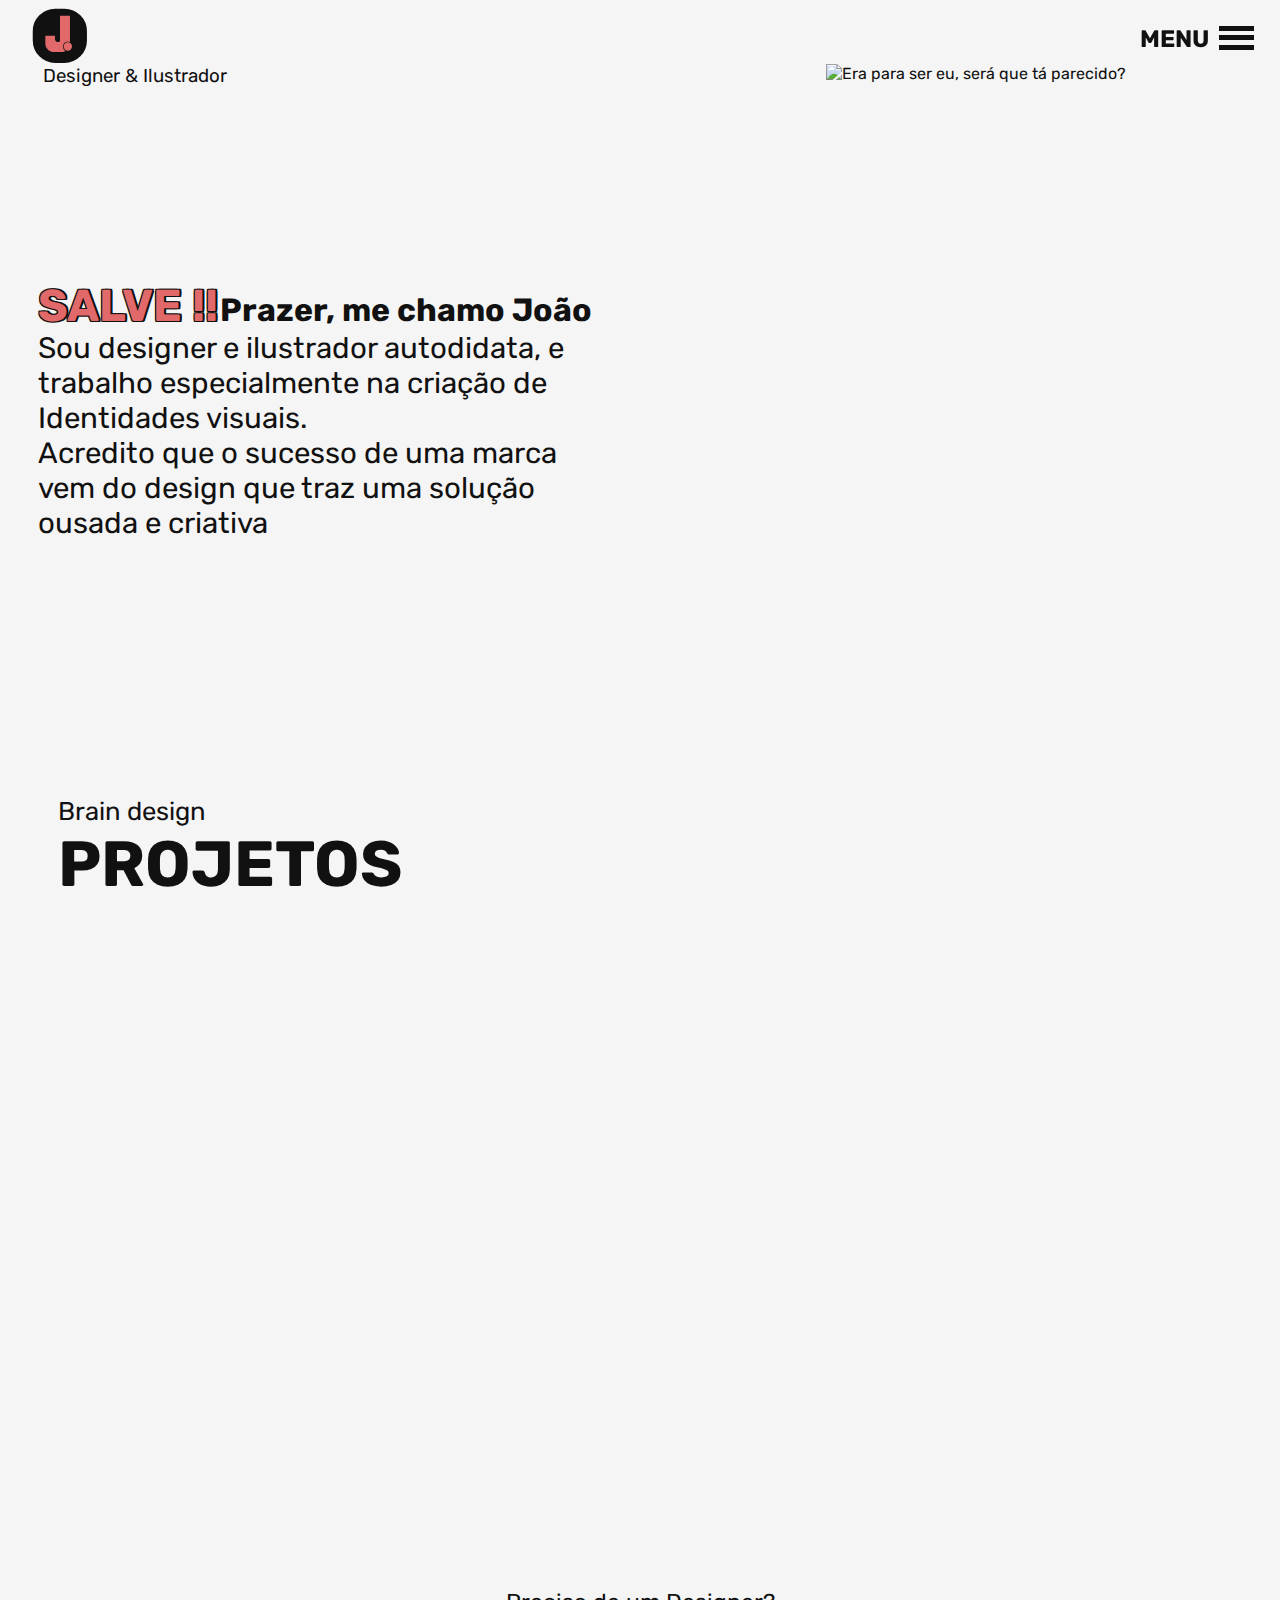
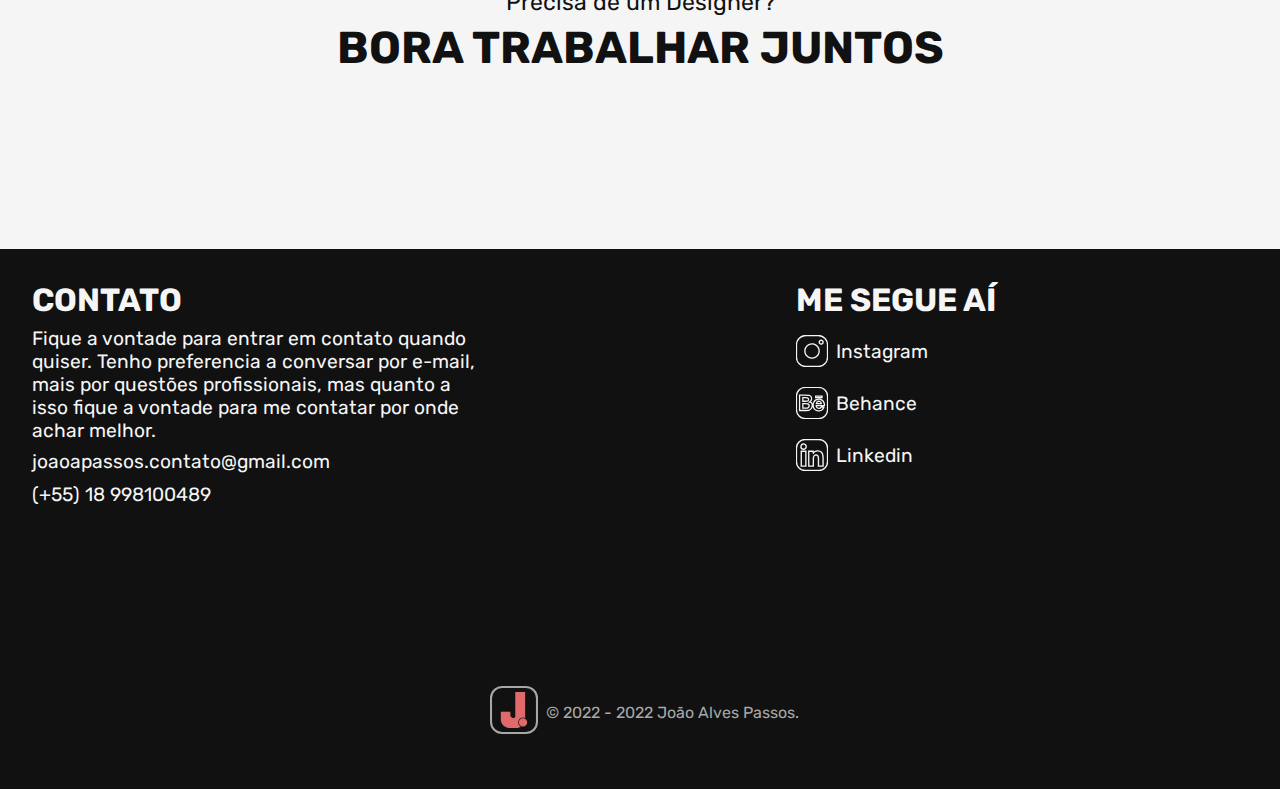
==== index.html @ 7cf85ab4 "Add files via upload" ====
<!DOCTYPE html>
<html lang="pt-br">
<head>
    <meta charset="UTF-8">
    <meta http-equiv="X-UA-Compatible" content="IE=edge">
    <meta name="viewport" content="width=device-width, initial-scale=1.0">
    <title>PORTIFÓLIO</title>
    <link rel = "shortcut icon" type = "imagem/x-icon" href="./img/favicon.svg">
    <link rel="stylesheet" href="./css/menu.css">
    <link rel="stylesheet" href="./css/portifolio.css">
    <script type="text/javascript" src="./js/menu.js"></script>
</head>
<body>
   <!-- Menu ********************************************************************************************-->
    <div class="menu-link">
        <ul>
            <li><a class="pagina" href="">PORTIFÓLIO</a></li>
            <li><a href="">SOBRE MIM</a></li>
            <li><a href="">CONTATO</a></li>
            <li><a href="">INSTAGRAM</a></li>
            <li><a href="">BEHANCE</a></li>
        </ul>
        <p class="text-footer">© 2022 João Alves Passos.</p>
    </div>
    <header>
        <div class="logo">
            <a href="./index.html"><svg class="logo-svg" viewBox="0 0 2000.5181 450.66165">
   <g
     id="Logo"
     style="display:inline"
     transform="translate(-1351.741,-320.95706)">

     <rect  id="Background-logo"
        x="1365" y="334" ry="150" />
       
        <path
        id="icone-logo"
        d="m 1633.6286,592.24664 a 29.667722,29.667722 0 0 1 -29.6676,29.66772 29.667722,29.667722 0 0 1 -29.6675,-29.66772 29.667722,29.667722 0 0 1 29.6675,-29.66773 29.667722,29.667722 0 0 1 29.6676,29.66773 z m -84.848,-216.19433 v 135.12847 14.85415 1.49672 26.66571 a 20.42687,20.42687 0 0 1 -1.3569,1.3558 20.42687,20.42687 0 0 1 -2.3327,1.74655 20.42687,20.42687 0 0 1 -2.5578,1.39745 20.42687,20.42687 0 0 1 -2.7307,1.01845 20.42687,20.42687 0 0 1 -2.8484,0.6192 20.42687,20.42687 0 0 1 -2.9069,0.20817 20.42687,20.42687 0 0 1 -7.8168,-1.55544 20.42687,20.42687 0 0 1 -6.6266,-4.42721 20.42687,20.42687 0 0 1 -4.4282,-6.62748 20.42687,20.42687 0 0 1 -1.5553,-7.8167 v -9.89745 -13.62001 h -34.4537 -33.5984 v 54.21536 a 60.710373,60.710373 0 0 0 1.5211,13.50902 60.710373,60.710373 0 0 0 4.4902,12.83214 60.710373,60.710373 0 0 0 7.2329,11.51053 60.710373,60.710373 0 0 0 9.6135,9.61344 60.710373,60.710373 0 0 0 11.5105,7.23277 60.710373,60.710373 0 0 0 12.8321,4.49019 60.710373,60.710373 0 0 0 13.5091,1.52129 h 5.9024 1.4403 35.1603 9.5633 a 60.710373,60.710373 0 0 0 13.509,-1.52129 60.710373,60.710373 0 0 0 12.8322,-4.49019 60.710373,60.710373 0 0 0 3.8636,-2.13513 34.563652,34.563652 0 0 1 -3.0908,-1.68782 34.563652,34.563652 0 0 1 -3.9478,-2.95504 34.563652,34.563652 0 0 1 -3.4878,-3.48668 34.563652,34.563652 0 0 1 -2.9551,-3.94785 34.563652,34.563652 0 0 1 -2.3634,-4.32901 34.563652,34.563652 0 0 1 -1.7232,-4.62041 34.563652,34.563652 0 0 1 -1.0483,-4.81794 34.563652,34.563652 0 0 1 -0.3521,-4.91935 34.563652,34.563652 0 0 1 0.3521,-4.91937 34.563652,34.563652 0 0 1 1.0483,-4.81793 34.563652,34.563652 0 0 1 1.7232,-4.62148 34.563652,34.563652 0 0 1 2.3634,-4.32794 34.563652,34.563652 0 0 1 2.9551,-3.94787 34.563652,34.563652 0 0 1 3.4878,-3.48666 34.563652,34.563652 0 0 1 3.9478,-2.9561 34.563652,34.563652 0 0 1 4.328,-2.36253 34.563652,34.563652 0 0 1 4.6203,-1.72411 34.563652,34.563652 0 0 1 4.8191,-1.04836 34.563652,34.563652 0 0 1 4.9183,-0.35123 34.563652,34.563652 0 0 1 1.6964,0.0416 34.563652,34.563652 0 0 1 1.692,0.12493 34.563652,34.563652 0 0 1 1.6835,0.20711 34.563652,34.563652 0 0 1 1.6719,0.29036 34.563652,34.563652 0 0 1 1.6547,0.37153 34.563652,34.563652 0 0 1 1.6356,0.45264 34.563652,34.563652 0 0 1 1.611,0.53166 34.563652,34.563652 0 0 1 1.582,0.61064 34.563652,34.563652 0 0 1 1.5512,0.68752 34.563652,34.563652 0 0 1 0.1328,0.0661 V 376.05231 Z"
        inkscape:label="J - logo" />
     <g
        id="nome-logo"
        aria-label="oão Alves Passos"
        transform="matrix(3.897267,0,0,3.897267,-4021.3554,-417.47954)"
        inkscape:label="Texto">
       <path
          id="path2"
          d="m 1463.7763,262.91721 q -3.6914,0 -6.2402,-1.18652 -2.5049,-1.18652 -3.8672,-3.38378 -1.3183,-2.2412 -1.4941,-5.31737 -0.044,-0.8789 -0.044,-1.97753 0,-1.14258 0.044,-1.97754 0.1758,-3.12011 1.582,-5.31737 1.4063,-2.19726 3.9112,-3.38378 2.5488,-1.18652 6.1083,-1.18652 3.6035,0 6.1084,1.18652 2.5488,1.18652 3.9551,3.38378 1.4062,2.19726 1.582,5.31737 0.044,0.83496 0.044,1.97754 0,1.09863 -0.044,1.97753 -0.1758,3.07617 -1.5381,5.31737 -1.3183,2.19726 -3.8671,3.38378 -2.5049,1.18652 -6.2403,1.18652 z m 0,-5.36131 q 1.9776,0 2.8565,-1.18652 0.9228,-1.18652 1.0547,-3.55957 0.044,-0.65917 0.044,-1.7578 0,-1.09863 -0.044,-1.75781 -0.1319,-2.3291 -1.0547,-3.51562 -0.8789,-1.23046 -2.8565,-1.23046 -1.8896,0 -2.8564,1.23046 -0.9229,1.18652 -1.0107,3.51562 -0.044,0.65918 -0.044,1.75781 0,1.09863 0.044,1.7578 0.088,2.37305 1.0107,3.55957 0.9668,1.18652 2.8564,1.18652 z"
          inkscape:label="O" />
       <path
          id="path3"
          d="m 1486.6718,262.91721 q -2.3731,0 -4.2627,-0.8789 -1.8457,-0.92285 -2.9443,-2.46093 -1.0987,-1.53809 -1.0987,-3.47167 0,-3.12011 2.5489,-4.92187 2.5488,-1.8457 6.7675,-2.50487 l 5.4932,-0.83496 v -0.61524 q 0,-1.58202 -0.6592,-2.41698 -0.6592,-0.83496 -2.417,-0.83496 -1.2305,0 -2.0215,0.4834 -0.747,0.48339 -1.1865,1.31835 -0.3955,0.57129 -1.0986,0.57129 h -4.9219 q -0.4834,0 -0.747,-0.26367 -0.2637,-0.30762 -0.2198,-0.70312 0,-0.79102 0.5713,-1.80176 0.6152,-1.05468 1.8457,-2.06542 1.2305,-1.01074 3.1641,-1.66992 1.9336,-0.65918 4.7021,-0.65918 2.8125,0 4.834,0.65918 2.0215,0.65918 3.2959,1.8457 1.2744,1.18652 1.8457,2.81249 0.6152,1.58203 0.6152,3.51562 v 13.35934 q 0,0.43945 -0.3516,0.79101 -0.3076,0.30762 -0.747,0.30762 h -5.0977 q -0.4834,0 -0.791,-0.30762 -0.3076,-0.35156 -0.3076,-0.79101 v -1.53808 q -0.5713,0.83496 -1.5381,1.53808 -0.9668,0.70312 -2.2851,1.09863 -1.2745,0.43945 -2.9883,0.43945 z m 2.0654,-5.00975 q 1.2744,0 2.2852,-0.52734 1.0546,-0.57129 1.6259,-1.71387 0.6153,-1.18652 0.6153,-2.94433 v -0.61523 l -3.7354,0.65918 q -2.0654,0.35156 -3.0322,1.09863 -0.9228,0.70312 -0.9228,1.66992 0,0.74707 0.4394,1.27441 0.4395,0.52734 1.1426,0.83496 0.7471,0.26367 1.582,0.26367 z m 3.999,-21.35737 q -1.2304,0 -1.9775,-0.39551 -0.7471,-0.3955 -1.3623,-0.74707 -0.6152,-0.3955 -1.4063,-0.3955 -0.5712,0 -0.8789,0.30761 -0.2636,0.30762 -0.4834,0.65918 -0.2197,0.35156 -0.7031,0.35156 h -2.6367 q -0.3076,0 -0.5273,-0.21972 -0.2198,-0.26367 -0.2198,-0.52734 0,-0.70313 0.2198,-1.62598 0.2636,-0.96679 0.8349,-1.8457 0.5713,-0.8789 1.4942,-1.45019 0.9668,-0.61523 2.3291,-0.61523 1.2304,0 1.9775,0.39551 0.791,0.3955 1.4062,0.79101 0.6153,0.35156 1.3623,0.35156 0.6153,0 0.835,-0.30761 0.2637,-0.35157 0.4834,-0.65918 0.2637,-0.35156 0.7471,-0.35156 h 2.6367 q 0.3515,0 0.5713,0.21972 0.2197,0.21973 0.2197,0.57129 0,0.70312 -0.2637,1.62597 -0.2637,0.92285 -0.8349,1.8457 -0.5713,0.8789 -1.5381,1.45019 -0.9229,0.57129 -2.2852,0.57129 z"
          inkscape:label="Ã" />
       <path
          id="path4"
          d="m 1516.5545,262.91721 q -3.6914,0 -6.2402,-1.18652 -2.5049,-1.18652 -3.8672,-3.38378 -1.3183,-2.2412 -1.4941,-5.31737 -0.044,-0.8789 -0.044,-1.97753 0,-1.14258 0.044,-1.97754 0.1758,-3.12011 1.582,-5.31737 1.4063,-2.19726 3.9111,-3.38378 2.5489,-1.18652 6.1084,-1.18652 3.6035,0 6.1084,1.18652 2.5488,1.18652 3.9551,3.38378 1.4062,2.19726 1.582,5.31737 0.044,0.83496 0.044,1.97754 0,1.09863 -0.044,1.97753 -0.1758,3.07617 -1.5381,5.31737 -1.3183,2.19726 -3.8671,3.38378 -2.5049,1.18652 -6.2403,1.18652 z m 0,-5.36131 q 1.9776,0 2.8565,-1.18652 0.9228,-1.18652 1.0547,-3.55957 0.044,-0.65917 0.044,-1.7578 0,-1.09863 -0.044,-1.75781 -0.1319,-2.3291 -1.0547,-3.51562 -0.8789,-1.23046 -2.8565,-1.23046 -1.8896,0 -2.8564,1.23046 -0.9229,1.18652 -1.0107,3.51562 -0.044,0.65918 -0.044,1.75781 0,1.09863 0.044,1.7578 0.088,2.37305 1.0107,3.55957 0.9668,1.18652 2.8564,1.18652 z"
          inkscape:label="O" />
       <path
          id="path5"
          d="m 1539.5818,262.47776 q -0.3516,0 -0.6592,-0.26367 -0.2636,-0.30762 -0.2636,-0.65918 0,-0.21973 0.044,-0.39551 l 10.3271,-28.21282 q 0.1319,-0.48339 0.5274,-0.83496 0.4394,-0.3955 1.1865,-0.3955 h 6.5039 q 0.747,0 1.1426,0.3955 0.4394,0.35157 0.5712,0.83496 l 10.2832,28.21282 q 0.088,0.17578 0.088,0.39551 0,0.35156 -0.3076,0.65918 -0.2637,0.26367 -0.6592,0.26367 h -5.4052 q -0.6592,0 -1.0108,-0.30762 -0.3076,-0.35156 -0.3955,-0.61523 l -1.7139,-4.48241 h -11.7333 l -1.6699,4.48241 q -0.088,0.26367 -0.3955,0.61523 -0.3077,0.30762 -1.0547,0.30762 z m 10.3271,-11.73337 h 8.1738 l -4.0869,-11.60153 z"
          inkscape:label="A" />
       <path
          id="path6"
          d="m 1573.4196,262.47776 q -0.4834,0 -0.791,-0.30762 -0.3076,-0.35156 -0.3076,-0.79101 V 232.3753 q 0,-0.4834 0.3076,-0.79102 0.3076,-0.30761 0.791,-0.30761 h 5.1855 q 0.4834,0 0.791,0.30761 0.3077,0.30762 0.3077,0.79102 v 29.00383 q 0,0.43945 -0.3077,0.79101 -0.3076,0.30762 -0.791,0.30762 z"
          inkscape:label="L" />
       <path
          id="path7"
          d="m 1593.0191,262.47776 q -0.6592,0 -0.9668,-0.30762 -0.3076,-0.35156 -0.5273,-0.79101 l -8.3057,-20.39057 q -0.088,-0.17579 -0.088,-0.39551 0,-0.39551 0.2636,-0.65918 0.3076,-0.30762 0.7471,-0.30762 h 4.9658 q 0.5713,0 0.8789,0.30762 0.3076,0.30762 0.3955,0.61523 l 4.9658,13.49118 5.0098,-13.49118 q 0.088,-0.30761 0.3955,-0.61523 0.3076,-0.30762 0.8789,-0.30762 h 4.9658 q 0.3955,0 0.7031,0.30762 0.3076,0.26367 0.3076,0.65918 0,0.21972 -0.088,0.39551 l -8.3056,20.39057 q -0.1758,0.43945 -0.5273,0.79101 -0.3077,0.30762 -1.0108,0.30762 z"
          inkscape:label="V" />
       <path
          id="path8"
          d="m 1620.7046,262.91721 q -5.1856,0 -8.2617,-2.81249 -3.0762,-2.81249 -3.208,-8.34959 0,-0.30762 0,-0.79101 0,-0.4834 0,-0.74707 0.1318,-3.47167 1.538,-5.9326 1.4502,-2.50488 3.9551,-3.77929 2.5488,-1.31836 5.9326,-1.31836 3.8672,0 6.3721,1.53808 2.5488,1.53809 3.8232,4.1748 1.2744,2.63671 1.2744,6.02049 v 1.05469 q 0,0.48339 -0.3076,0.79101 -0.3076,0.30762 -0.791,0.30762 h -14.0625 q 0,0.0439 0,0.13183 0,0.0879 0,0.17578 0.044,1.27441 0.4395,2.3291 0.4394,1.05468 1.2304,1.66992 0.835,0.61523 2.0215,0.61523 0.8789,0 1.4502,-0.26367 0.6152,-0.30762 1.0107,-0.65918 0.3955,-0.39551 0.6153,-0.65918 0.3955,-0.4834 0.6152,-0.57129 0.2637,-0.13183 0.791,-0.13183 h 5.4492 q 0.4395,0 0.7032,0.26367 0.3076,0.26367 0.2636,0.70312 -0.044,0.74707 -0.747,1.80176 -0.7032,1.05468 -2.0655,2.10937 -1.3183,1.01074 -3.3398,1.66991 -2.0215,0.65918 -4.7021,0.65918 z m -3.7354,-14.1943 h 7.4268 v -0.0879 q 0,-1.45019 -0.4395,-2.46093 -0.3955,-1.05469 -1.2744,-1.62597 -0.835,-0.57129 -2.0215,-0.57129 -1.1426,0 -1.9775,0.57129 -0.835,0.57128 -1.2744,1.62597 -0.4395,1.01074 -0.4395,2.46093 z"
          inkscape:label="E" />
       <path
          id="path9"
          d="m 1645.6654,262.91721 q -2.8564,0 -4.8779,-0.61523 -1.9775,-0.65918 -3.2519,-1.58203 -1.2305,-0.92285 -1.8457,-1.88964 -0.6153,-1.01074 -0.6592,-1.75781 -0.044,-0.4834 0.3076,-0.79101 0.3516,-0.30762 0.7471,-0.30762 h 5.0097 q 0.1319,0 0.2197,0.0439 0.1319,0.0439 0.2637,0.17579 0.5713,0.30761 1.1426,0.79101 0.5713,0.43945 1.3183,0.79101 0.7471,0.35156 1.8018,0.35156 1.2305,0 2.0654,-0.48339 0.835,-0.52735 0.835,-1.45019 0,-0.70313 -0.3955,-1.14258 -0.3955,-0.4834 -1.626,-0.92285 -1.1865,-0.43945 -3.6035,-0.8789 -2.2852,-0.52735 -3.999,-1.3623 -1.7139,-0.87891 -2.6367,-2.24121 -0.9229,-1.40625 -0.9229,-3.38378 0,-1.75781 1.1426,-3.38378 1.1426,-1.62597 3.3398,-2.63671 2.1973,-1.05469 5.4492,-1.05469 2.5049,0 4.3946,0.61524 1.8896,0.57128 3.164,1.49413 1.2744,0.92285 1.9336,1.88965 0.6592,0.96679 0.7031,1.7578 0.044,0.43946 -0.2636,0.79102 -0.3077,0.30761 -0.7032,0.30761 h -4.5703 q -0.1757,0 -0.3515,-0.0439 -0.1758,-0.0879 -0.3076,-0.17578 -0.5274,-0.26367 -1.0547,-0.70313 -0.5274,-0.43945 -1.2305,-0.79101 -0.7031,-0.35156 -1.7578,-0.35156 -1.1865,0 -1.8457,0.52734 -0.6592,0.52734 -0.6592,1.3623 0,0.57129 0.3516,1.05469 0.3955,0.4834 1.5381,0.8789 1.1865,0.39551 3.6474,0.87891 3.0322,0.48339 4.834,1.58202 1.8017,1.05469 2.5488,2.50488 0.791,1.40625 0.791,2.98827 0,2.10937 -1.2744,3.73535 -1.2744,1.62597 -3.7353,2.54882 -2.417,0.8789 -5.9766,0.8789 z"
          inkscape:label="S" />
       <path
          id="path526"
          d="m 1671.5051,262.47776 q -0.4834,0 -0.791,-0.30762 -0.3076,-0.35156 -0.3076,-0.79101 v -28.56438 q 0,-0.4834 0.3076,-0.79102 0.3076,-0.30761 0.791,-0.30761 h 12.3047 q 3.6475,0 6.3281,1.14257 2.7246,1.09863 4.2188,3.33984 1.538,2.2412 1.538,5.66893 0,3.38378 -1.538,5.58104 -1.4942,2.19726 -4.2188,3.25195 -2.6806,1.05468 -6.3281,1.05468 h -5.2295 v 9.624 q 0,0.43945 -0.3515,0.79101 -0.3077,0.30762 -0.7911,0.30762 z m 6.9434,-16.78707 h 5.1416 q 1.8896,0 2.9883,-0.96679 1.1425,-0.9668 1.1425,-2.94433 0,-1.66992 -0.9668,-2.81249 -0.9668,-1.14258 -3.164,-1.14258 h -5.1416 z"
          inkscape:label="P" />
       <path
          id="path11"
          d="m 1706.0022,262.91721 q -2.3731,0 -4.2627,-0.8789 -1.8457,-0.92285 -2.9443,-2.46093 -1.0987,-1.53809 -1.0987,-3.47167 0,-3.12011 2.5489,-4.92187 2.5488,-1.8457 6.7675,-2.50487 l 5.4932,-0.83496 v -0.61524 q 0,-1.58202 -0.6592,-2.41698 -0.6592,-0.83496 -2.417,-0.83496 -1.2305,0 -2.0215,0.4834 -0.747,0.48339 -1.1865,1.31835 -0.3955,0.57129 -1.0986,0.57129 h -4.9219 q -0.4834,0 -0.7471,-0.26367 -0.2636,-0.30762 -0.2197,-0.70312 0,-0.79102 0.5713,-1.80176 0.6152,-1.05468 1.8457,-2.06542 1.2305,-1.01074 3.1641,-1.66992 1.9335,-0.65918 4.7021,-0.65918 2.8125,0 4.834,0.65918 2.0214,0.65918 3.2959,1.8457 1.2744,1.18652 1.8457,2.81249 0.6152,1.58203 0.6152,3.51562 v 13.35934 q 0,0.43945 -0.3516,0.79101 -0.3076,0.30762 -0.747,0.30762 h -5.0977 q -0.4834,0 -0.791,-0.30762 -0.3076,-0.35156 -0.3076,-0.79101 v -1.53808 q -0.5713,0.83496 -1.5381,1.53808 -0.9668,0.70312 -2.2852,1.09863 -1.2744,0.43945 -2.9882,0.43945 z m 2.0654,-5.00975 q 1.2744,0 2.2851,-0.52734 1.0547,-0.57129 1.626,-1.71387 0.6153,-1.18652 0.6153,-2.94433 v -0.61523 l -3.7354,0.65918 q -2.0654,0.35156 -3.0322,1.09863 -0.9229,0.70312 -0.9229,1.66992 0,0.74707 0.4395,1.27441 0.4394,0.52734 1.1426,0.83496 0.747,0.26367 1.582,0.26367 z"
          inkscape:label="A" />
       <path
          id="path12"
          d="m 1734.4787,262.91721 q -2.8565,0 -4.8779,-0.61523 -1.9776,-0.65918 -3.252,-1.58203 -1.2305,-0.92285 -1.8457,-1.88964 -0.6152,-1.01074 -0.6592,-1.75781 -0.044,-0.4834 0.3076,-0.79101 0.3516,-0.30762 0.7471,-0.30762 h 5.0098 q 0.1318,0 0.2197,0.0439 0.1318,0.0439 0.2637,0.17579 0.5713,0.30761 1.1425,0.79101 0.5713,0.43945 1.3184,0.79101 0.7471,0.35156 1.8017,0.35156 1.2305,0 2.0655,-0.48339 0.8349,-0.52735 0.8349,-1.45019 0,-0.70313 -0.3955,-1.14258 -0.3955,-0.4834 -1.6259,-0.92285 -1.1866,-0.43945 -3.6036,-0.8789 -2.2851,-0.52735 -3.999,-1.3623 -1.7138,-0.87891 -2.6367,-2.24121 -0.9228,-1.40625 -0.9228,-3.38378 0,-1.75781 1.1425,-3.38378 1.1426,-1.62597 3.3399,-2.63671 2.1972,-1.05469 5.4492,-1.05469 2.5049,0 4.3945,0.61524 1.8897,0.57128 3.1641,1.49413 1.2744,0.92285 1.9336,1.88965 0.6591,0.96679 0.7031,1.7578 0.044,0.43946 -0.2637,0.79102 -0.3076,0.30761 -0.7031,0.30761 h -4.5703 q -0.1758,0 -0.3516,-0.0439 -0.1758,-0.0879 -0.3076,-0.17578 -0.5273,-0.26367 -1.0547,-0.70313 -0.5273,-0.43945 -1.2304,-0.79101 -0.7032,-0.35156 -1.7579,-0.35156 -1.1865,0 -1.8457,0.52734 -0.6591,0.52734 -0.6591,1.3623 0,0.57129 0.3515,1.05469 0.3955,0.4834 1.5381,0.8789 1.1865,0.39551 3.6475,0.87891 3.0322,0.48339 4.8339,1.58202 1.8018,1.05469 2.5489,2.50488 0.791,1.40625 0.791,2.98827 0,2.10937 -1.2744,3.73535 -1.2745,1.62597 -3.7354,2.54882 -2.417,0.8789 -5.9765,0.8789 z"
          inkscape:label="S" />
       <path
          id="path13"
          d="m 1758.7803,262.91721 q -2.8564,0 -4.8779,-0.61523 -1.9775,-0.65918 -3.2519,-1.58203 -1.2305,-0.92285 -1.8457,-1.88964 -0.6153,-1.01074 -0.6592,-1.75781 -0.044,-0.4834 0.3076,-0.79101 0.3516,-0.30762 0.7471,-0.30762 h 5.0097 q 0.1319,0 0.2198,0.0439 0.1318,0.0439 0.2636,0.17579 0.5713,0.30761 1.1426,0.79101 0.5713,0.43945 1.3184,0.79101 0.747,0.35156 1.8017,0.35156 1.2305,0 2.0654,-0.48339 0.835,-0.52735 0.835,-1.45019 0,-0.70313 -0.3955,-1.14258 -0.3955,-0.4834 -1.626,-0.92285 -1.1865,-0.43945 -3.6035,-0.8789 -2.2851,-0.52735 -3.999,-1.3623 -1.7139,-0.87891 -2.6367,-2.24121 -0.9229,-1.40625 -0.9229,-3.38378 0,-1.75781 1.1426,-3.38378 1.1426,-1.62597 3.3398,-2.63671 2.1973,-1.05469 5.4493,-1.05469 2.5048,0 4.3945,0.61524 1.8896,0.57128 3.164,1.49413 1.2744,0.92285 1.9336,1.88965 0.6592,0.96679 0.7031,1.7578 0.044,0.43946 -0.2636,0.79102 -0.3076,0.30761 -0.7032,0.30761 h -4.5703 q -0.1757,0 -0.3515,-0.0439 -0.1758,-0.0879 -0.3076,-0.17578 -0.5274,-0.26367 -1.0547,-0.70313 -0.5274,-0.43945 -1.2305,-0.79101 -0.7031,-0.35156 -1.7578,-0.35156 -1.1865,0 -1.8457,0.52734 -0.6592,0.52734 -0.6592,1.3623 0,0.57129 0.3516,1.05469 0.3955,0.4834 1.5381,0.8789 1.1865,0.39551 3.6474,0.87891 3.0322,0.48339 4.834,1.58202 1.8018,1.05469 2.5488,2.50488 0.791,1.40625 0.791,2.98827 0,2.10937 -1.2744,3.73535 -1.2744,1.62597 -3.7353,2.54882 -2.417,0.8789 -5.9766,0.8789 z"
          inkscape:label="S" />
       <path
          id="path14"
          d="m 1784.4882,262.91721 q -3.6913,0 -6.2402,-1.18652 -2.5048,-1.18652 -3.8671,-3.38378 -1.3184,-2.2412 -1.4942,-5.31737 -0.044,-0.8789 -0.044,-1.97753 0,-1.14258 0.044,-1.97754 0.1758,-3.12011 1.582,-5.31737 1.4063,-2.19726 3.9112,-3.38378 2.5488,-1.18652 6.1083,-1.18652 3.6036,0 6.1084,1.18652 2.5489,1.18652 3.9551,3.38378 1.4062,2.19726 1.582,5.31737 0.044,0.83496 0.044,1.97754 0,1.09863 -0.044,1.97753 -0.1758,3.07617 -1.5381,5.31737 -1.3183,2.19726 -3.8671,3.38378 -2.5049,1.18652 -6.2403,1.18652 z m 0,-5.36131 q 1.9776,0 2.8565,-1.18652 0.9228,-1.18652 1.0547,-3.55957 0.044,-0.65917 0.044,-1.7578 0,-1.09863 -0.044,-1.75781 -0.1319,-2.3291 -1.0547,-3.51562 -0.8789,-1.23046 -2.8565,-1.23046 -1.8896,0 -2.8564,1.23046 -0.9228,1.18652 -1.0107,3.51562 -0.044,0.65918 -0.044,1.75781 0,1.09863 0.044,1.7578 0.088,2.37305 1.0107,3.55957 0.9668,1.18652 2.8564,1.18652 z"
          inkscape:label="O" />
       <path
          id="path15"
          d="m 1809.9325,262.91721 q -2.8564,0 -4.8779,-0.61523 -1.9775,-0.65918 -3.2519,-1.58203 -1.2305,-0.92285 -1.8457,-1.88964 -0.6153,-1.01074 -0.6592,-1.75781 -0.044,-0.4834 0.3076,-0.79101 0.3516,-0.30762 0.7471,-0.30762 h 5.0097 q 0.1319,0 0.2198,0.0439 0.1318,0.0439 0.2636,0.17579 0.5713,0.30761 1.1426,0.79101 0.5713,0.43945 1.3184,0.79101 0.747,0.35156 1.8017,0.35156 1.2305,0 2.0654,-0.48339 0.835,-0.52735 0.835,-1.45019 0,-0.70313 -0.3955,-1.14258 -0.3955,-0.4834 -1.626,-0.92285 -1.1865,-0.43945 -3.6035,-0.8789 -2.2851,-0.52735 -3.999,-1.3623 -1.7139,-0.87891 -2.6367,-2.24121 -0.9229,-1.40625 -0.9229,-3.38378 0,-1.75781 1.1426,-3.38378 1.1426,-1.62597 3.3398,-2.63671 2.1973,-1.05469 5.4492,-1.05469 2.5049,0 4.3946,0.61524 1.8896,0.57128 3.164,1.49413 1.2744,0.92285 1.9336,1.88965 0.6592,0.96679 0.7031,1.7578 0.044,0.43946 -0.2636,0.79102 -0.3077,0.30761 -0.7032,0.30761 h -4.5703 q -0.1757,0 -0.3515,-0.0439 -0.1758,-0.0879 -0.3076,-0.17578 -0.5274,-0.26367 -1.0547,-0.70313 -0.5274,-0.43945 -1.2305,-0.79101 -0.7031,-0.35156 -1.7578,-0.35156 -1.1865,0 -1.8457,0.52734 -0.6592,0.52734 -0.6592,1.3623 0,0.57129 0.3516,1.05469 0.3955,0.4834 1.5381,0.8789 1.1865,0.39551 3.6474,0.87891 3.0322,0.48339 4.834,1.58202 1.8017,1.05469 2.5488,2.50488 0.791,1.40625 0.791,2.98827 0,2.10937 -1.2744,3.73535 -1.2744,1.62597 -3.7353,2.54882 -2.417,0.8789 -5.9766,0.8789 z"
          inkscape:label="S" />
     </g>
    </svg></a>
        <h3 class="titularidade">Designer & Ilustrador</h3>
        </div>
        <div class="menufixo">
        <div onclick="menuShow()" class="menu" id="menu">
            <h2 id="menu-texto">MENU</h2>
            <div class="hamburguer">
                <div id="hamburguer1"></div>
                <div id="hamburguer2"></div>
                <div id="hamburguer3"></div>
            </div>
        </div>
      </div>
    </header>

    <!-- Previa sobre mim ********************************************************************************* -->

    <div class="previa-sobreMim">
      <div class="fotinha">
         <img src="./img/Eu.png" alt="Era para ser eu, será que tá parecido?">
      </div>
      <div class="texto-sobreMim">
         <div class="apresentacao">
         <h2 id="salve">SALVE !!</h2>
         <h3 id="EuMemo">Prazer, me chamo João</h3>
      </div>
         <div class="conteudoPrevia">
            <p>Sou designer e ilustrador autodidata, e trabalho especialmente na criação de Identidades visuais. <br>
               Acredito que o sucesso de uma marca vem do design que traz uma solução ousada e criativa</p>
         </div>
      </div>
    </div>

    <!-- Projetos ******************************************************************************************** -->

    <div class="AreaProjetos">

      <div class="tituloProjetos">

      <h4>Brain design</h4>
      <h1>PROJETOS</h1>

      </div>

      <div class="Projetos">
         <div class="projeto1"><img src="./img/The wave.jpg" alt=""></div>
         <div class="projeto2"><img src="./img/isell.webp" alt=""></div>
         <div class="projeto3"><p>EM BREVE</p><img src="./img/em-breve.jpg" alt=""></div>
      </div>

    </div>

    <!-- Chamada para contato ********************************************************************************* -->

    <div class="chamadaPcontato">
      <div class="precisa">

         <h3>Precisa de um Designer?</h3>

      </div>
      <div class="Bora">

         <a href=""><h1>BORA TRABALHAR JUNTOS</h1></a>
         <div class="tracoDlink"></div>

      </div>

    </div>

    <!-- Footer ************************************************************************************************ -->

    <footer>

      <div class="SobreContato">
         <h2>CONTATO</h2>
         <p>Fique a vontade para entrar em contato quando quiser. Tenho preferencia a conversar por e-mail, 
            mais por questões profissionais, mas quanto a isso fique a vontade para me contatar por onde achar melhor.</p>
         <a href="mailto:joaoapassos.contato@gmail.com"><p>joaoapassos.contato@gmail.com</p></a>
         <a href="https://api.whatsapp.com/send/?phone=5518998100488" target="_blank"><p>(+55) 18 998100489</p></a>
      </div>

      <div class="segueAi">
         <h2>ME SEGUE AÍ</h2>
         <div class="redesSociais">

            <div class="instagram">

               <a href="" target="_blank">
                  <svg height="2rem" viewBox="0 0 372.42 372.42" class="InstagramIcon" 
                  xml:space="preserve" xmlns="http://www.w3.org/2000/svg"><g transform="translate(-63.791 -63.791)">
                  <path transform="matrix(1.0554 0 0 1.0554 -87.633 59.914)" d="m319.9 101.77a78.33 78.33 0 0 1 5.8546 0.22026 78.33 78.33 0 0 1 5.8196 0.65464 78.33 78.33 0 0 1 5.7558 1.089 78.33 78.33 0 0 1 5.659 1.5172 78.33 78.33 0 0 1 5.5273 1.9351 78.33 78.33 0 0 1 5.3708 2.3427 78.33 78.33 0 0 1 5.1774 2.7359 78.33 78.33 0 0 1 4.9612 3.1167 78.33 78.33 0 0 1 4.7121 3.479 78.33 78.33 0 0 1 4.4404 3.8207 78.33 78.33 0 0 1 4.1419 4.1419 78.33 78.33 0 0 1 3.8207 4.4404 78.33 78.33 0 0 1 3.479 4.7121 78.33 78.33 0 0 1 3.1167 4.9612 78.33 78.33 0 0 1 2.7359 5.1773 78.33 78.33 0 0 1 2.3427 5.3708 78.33 78.33 0 0 1 1.9351 5.5273 78.33 78.33 0 0 1 1.5172 5.659 78.33 78.33 0 0 1 1.089 5.7558 78.33 78.33 0 0 1 0.65463 5.8196 78.33 78.33 0 0 1 0.22027 5.8546 78.33 78.33 0 0 1-1.9639 17.43 78.33 78.33 0 0 1-5.7949 16.557 78.33 78.33 0 0 1-9.3316 14.851 78.33 78.33 0 0 1-12.403 12.403 78.33 78.33 0 0 1-14.851 9.3316 78.33 78.33 0 0 1-16.557 5.7949 78.33 78.33 0 0 1-17.43 1.9639 78.33 78.33 0 0 1-17.43-1.9639 78.33 78.33 0 0 1-16.557-5.7949 78.33 78.33 0 0 1-14.851-9.3316 78.33 78.33 0 0 1-12.403-12.403 78.33 78.33 0 0 1-9.3316-14.851 78.33 78.33 0 0 1-5.7949-16.557 78.33 78.33 0 0 1-1.9639-17.43 78.33 78.33 0 0 1 1.9639-17.43 78.33 78.33 0 0 1 5.7949-16.557 78.33 78.33 0 0 1 9.3316-14.851 78.33 78.33 0 0 1 12.403-12.403 78.33 78.33 0 0 1 14.851-9.3316 78.33 78.33 0 0 1 16.557-5.7949 78.33 78.33 0 0 1 17.43-1.9639z" 
                  style="fill:none;stroke-linecap:round;stroke-linejoin:round;stroke-width:15;"/><path transform="matrix(1.0554 0 0 1.0554 -87.633 59.914)" d="m421.04 61.868a20.919 20.919 0 0 1 1.0273 0.02539 20.919 20.919 0 0 1 1.0234 0.07617 20.919 20.919 0 0 1 1.0195 0.125 20.919 20.919 0 0 1 1.0117 0.17578 20.919 20.919 0 0 1 1.002 0.22461 20.919 20.919 0 0 1 0.98828 0.27344 20.919 20.919 0 0 1 0.97657 0.32227 20.919 20.919 0 0 1 0.95703 0.36914 20.919 20.919 0 0 1 0.93945 0.41602 20.919 20.919 0 0 1 0.91602 0.46289 20.919 20.919 0 0 1 0.89453 0.50586 20.919 20.919 0 0 1 0.86718 0.54883 20.919 20.919 0 0 1 0.83789 0.5918 20.919 20.919 0 0 1 0.81055 0.63086 20.919 20.919 0 0 1 0.77735 0.67188 20.919 20.919 0 0 1 0.74414 0.70703 20.919 20.919 0 0 1 0.70703 0.74414 20.919 20.919 0 0 1 0.67187 0.77734 20.919 20.919 0 0 1 0.63086 0.80859 20.919 20.919 0 0 1 0.5918 0.83984 20.919 20.919 0 0 1 0.54883 0.86719 20.919 20.919 0 0 1 0.50586 0.89453 20.919 20.919 0 0 1 0.46093 0.91602 20.919 20.919 0 0 1 0.41602 0.93945 20.919 20.919 0 0 1 0.37109 0.95703 20.919 20.919 0 0 1 0.32227 0.97461 20.919 20.919 0 0 1 0.27344 0.99023 20.919 20.919 0 0 1 0.22461 1.002 20.919 20.919 0 0 1 0.17578 1.0117 20.919 20.919 0 0 1 0.125 1.0195 20.919 20.919 0 0 1 0.0762 1.0234 20.919 20.919 0 0 1 0.0254 1.0273 20.919 20.919 0 0 1-0.21289 2.9766 20.919 20.919 0 0 1-0.63477 2.916 20.919 20.919 0 0 1-1.043 2.7969 20.919 20.919 0 0 1-1.4297 2.6191 20.919 20.919 0 0 1-1.7891 2.3887 20.919 20.919 0 0 1-2.1113 2.1113 20.919 20.919 0 0 1-2.3887 1.7891 20.919 20.919 0 0 1-2.6191 1.4297 20.919 20.919 0 0 1-2.7969 1.043 20.919 20.919 0 0 1-2.916 0.63477 20.919 20.919 0 0 1-2.9785 0.21289 20.919 20.919 0 0 1-2.9766-0.21289 20.919 20.919 0 0 1-2.916-0.63477 20.919 20.919 0 0 1-2.7969-1.043 20.919 20.919 0 0 1-2.6191-1.4297 20.919 20.919 0 0 1-2.3906-1.7891 20.919 20.919 0 0 1-2.1094-2.1113 20.919 20.919 0 0 1-1.7891-2.3887 20.919 20.919 0 0 1-1.4297-2.6191 20.919 20.919 0 0 1-1.043-2.7969 20.919 20.919 0 0 1-0.63476-2.916 20.919 20.919 0 0 1-0.21289-2.9766 20.919 20.919 0 0 1 0.21289-2.9785 20.919 20.919 0 0 1 0.63476-2.916 20.919 20.919 0 0 1 1.043-2.7969 20.919 20.919 0 0 1 1.4297-2.6191 20.919 20.919 0 0 1 1.7891-2.3887 20.919 20.919 0 0 1 2.1094-2.1113 20.919 20.919 0 0 1 2.3906-1.7891 20.919 20.919 0 0 1 2.6191-1.4297 20.919 20.919 0 0 1 2.7969-1.043 20.919 20.919 0 0 1 2.916-0.63477 20.919 20.919 0 0 1 2.9766-0.21289z" 
                  style="fill:none;stroke-linecap:round;stroke-linejoin:round;stroke-width:15;"/><path transform="matrix(1.0554 0 0 1.0554 -87.633 59.914)" d="m252.34 8.6734c-57.544 0-103.87 46.326-103.87 103.87v135.12c0 57.544 46.326 103.87 103.87 103.87h135.12c57.544 0 103.87-46.326 103.87-103.87v-135.12c0-57.544-46.326-103.87-103.87-103.87z" 
                  style="fill:none;stroke-linecap:round;stroke-linejoin:round;stroke-width:15;"/></g>
               </svg>

               <h3>Instagram</h3>
            </a>

            </div>

            <div class="behance">

               <a href="" target="_blank">
                  <svg height="2rem" version="1.1" viewBox="0 0 372.08 372.08" class="BehanceIcon" 
                  xml:space="preserve" xmlns="http://www.w3.org/2000/svg"><g transform="translate(-573.96 -63.962)"><rect x="579.24" y="69.239" width="361.52" height="361.52" ry="101.85" 
                  style="fill:none;stroke-linecap:round;stroke-linejoin:round;stroke-width:15;"/><path d="m829.33 341.04c-30.957-4.8159-54.724-32.217-56.245-64.845-0.72976-15.654 3.0807-29.834 11.509-42.829 4.0004-6.1683 14.046-15.888 20.547-19.88 11.06-6.7919 20.389-9.3644 33.864-9.3385 7.5627 0.0148 10.025 0.28145 15.163 1.6436 24.735 6.5575 43.237 26.416 48.743 52.315 1.1818 5.5587 1.9039 16.719 1.2926 19.978l-0.44302 2.3612h-94.744l0.0107 2.096c0.0158 3.4974 1.7992 9.9446 3.904 14.114 5.1108 10.124 15.048 15.554 28.655 15.656 11.502 0.0865 19.285-3.6235 24.507-11.682l2.5797-3.9811 15.639-0.0403c12.66-0.0327 15.639 0.12428 15.639 0.82365 0 0.47518-1.4602 3.7319-3.2448 7.2372-11.437 22.464-32.017 35.942-56.087 36.73-4.0791 0.13357-9.1578-0.0279-11.286-0.35898zm39.017-85.289c0-2.6799-1.9731-9.1154-3.6967-12.057-2.9272-4.996-7.1189-8.8947-12.334-11.472-4.7642-2.3546-5.0114-2.4028-12.312-2.4028-7.008 0-7.6986 0.11896-11.642 2.0059-9.2514 4.4269-14.927 12.132-16.455 22.34l-0.45877 3.0634h56.899zm-252.81-7.8525v-89.343l51.754 0.0118c58.024 0.0132 56.779-0.0737 66.228 4.5842 6.3061 3.1086 13.112 9.4591 16.757 15.637 4.8082 8.1477 6.605 21.058 4.2335 30.419-2.597 10.251-9.1181 19.301-18.75 26.022l-5.4012 3.7686 4.834 0.7798c12.996 2.0965 24.062 12.492 26.675 25.06 1.0306 4.9571 0.8955 22.911-0.21609 28.721-3.7733 19.721-18.463 35.672-38.529 41.835-4.702 1.4443-4.9326 1.451-56.153 1.6492l-51.432 0.19896zm96.123 58.599c7.287-3.4531 11.643-8.2694 14.114-15.606 4.3067-12.784-2.3243-26.624-15.253-31.834-3.6635-1.4764-4.1968-1.5063-30.332-1.6995l-26.603-0.19667v51.736l53.85-0.39961zm-8.7071-77.706c2.0975-0.38775 4.6508-1.1379 5.674-1.667 3.1462-1.627 7.5461-6.1182 9.3392-9.533 1.4536-2.7684 1.7081-4.0635 1.7158-8.7322 8e-3 -4.6998-0.24665-6.0025-1.7837-9.1323-2.0644-4.2039-5.7804-7.8256-10.059-9.8041-2.8622-1.3234-4.0033-1.3859-28.616-1.5674l-25.635-0.18902v41.33h22.776c13.722 0 24.292-0.28025 26.59-0.705zm99.61-49.276v-8.7063h74.165v17.413h-74.165z" 
                  style="fill:none;stroke-width:15;"/></g>
               </svg>

               <h3>Behance</h3>
            </a>

            </div>

            <div class="linkedin">

               <a href="" target="_blank">
                  <svg height="2rem" version="1.1" viewBox="0 0 372.08 372.08" class="LinkedinIcon"
                  xml:space="preserve" xmlns="http://www.w3.org/2000/svg"><g transform="translate(-1084 -63.962)"><rect transform="matrix(1.0554 0 0 1.0554 -70.406 -13.859)" x="1098.7" y="78.733" width="342.53" height="342.53" ry="96.497" 
                  style="fill:none;stroke-linecap:round;stroke-linejoin:round;stroke-width:15;"/><path transform="matrix(1.0554 0 0 1.0554 -70.406 -13.859)" d="m1151.8 290.63 0.1212-81.421h50.546l0.12 81.421 0.1213 81.421h-51.028zm82.376-0.11925v-81.541h48.638v11.206c0 6.1632 0.1748 11.206 0.3885 11.206 0.2138 0 0.7247-0.70495 1.1356-1.5666 2.0947-4.3925 8.8146-11.35 14.927-15.455 9.551-6.4142 19.592-9.2069 33.084-9.2018 19.212 7e-3 32.771 4.7635 42.735 14.99 9.7459 10.004 14.818 24.66 16.43 47.474 0.2846 4.0286 0.4905 27.263 0.4932 55.672l0.013 48.757h-50.546l-4e-4 -44.227c-3e-4 -26.7-0.1955-46.306-0.4927-49.473-1.4936-15.915-6.1667-23.715-16.473-27.496-2.4089-0.88372-3.8372-1.0367-9.7373-1.0431-6.1666-6e-3 -7.3136 0.12526-10.607 1.2203-10.156 3.3766-15.651 10.643-18.319 24.219-0.7023 3.5738-0.818 9.5384-0.9799 50.426l-0.1833 46.373h-50.498zm-64.374-104.68c-15.017-4.1098-24.447-19.528-21.23-34.711 2.3075-10.89 11.61-20.201 22.484-22.505 9.8166-2.0798 19.253 0.71065 26.387 7.8027 3.9567 3.9336 5.9961 7.1144 7.6879 11.991 0.8775 2.5288 1.079 4.153 1.0951 8.8216 0.017 5.0153-0.136 6.1542-1.2402 9.2196-3.1824 8.834-9.929 15.783-18.149 18.694-3.9128 1.3856-13.124 1.757-17.034 0.68691z" 
                  style="fill:none;stroke-width:15;"/></g>
               </svg>

               <h3>Linkedin</h3>
            </a>

            </div>

         </div>

      </div>

      <div class="DireitoAutorais">
         <a href="./index.html"><svg height="3rem" version="1.1" viewBox="0 0 701.09 701.09" class="IconeLogo"
            xml:space="preserve" xmlns="http://www.w3.org/2000/svg">
            <g transform="translate(-3419.5 -149.46)"><rect x="3434.5" y="164.46" width="671.09" height="671.09" ry="160.99" class="Qlogo" style="fill:none;stroke-linecap:round;stroke-linejoin:round;stroke-width:30;"/> 
            <path d="m3962.4 681.01a60.708 60.708 0 0 1-60.708 60.708 60.708 60.708 0 0 1-60.708-60.708 60.708 60.708 0 0 1 60.708-60.708 60.708 60.708 0 0 1 60.708 60.708zm-173.62-442.39v364.53a41.799 41.799 0 0 1-2.7765 2.7743 41.799 41.799 0 0 1-4.7732 3.5739 41.799 41.799 0 0 1-5.2342 2.8596 41.799 41.799 0 0 1-5.588 2.084 41.799 41.799 0 0 1-5.8283 1.267 41.799 41.799 0 0 1-5.9485 0.426 41.799 41.799 0 0 1-15.995-3.1829 41.799 41.799 0 0 1-13.559-9.0592 41.799 41.799 0 0 1-9.0614-13.562 41.799 41.799 0 0 1-3.1829-15.995v-48.123h-139.25v110.94a124.23 124.23 0 0 0 3.113 27.643 124.23 124.23 0 0 0 9.1881 26.258 124.23 124.23 0 0 0 14.8 23.554 124.23 124.23 0 0 0 19.672 19.672 124.23 124.23 0 0 0 23.554 14.8 124.23 124.23 0 0 0 26.258 9.1881 124.23 124.23 0 0 0 27.643 3.113h106.54a124.23 124.23 0 0 0 27.643-3.113 124.23 124.23 0 0 0 26.258-9.1881 124.23 124.23 0 0 0 7.9058-4.3691 70.726 70.726 0 0 1-6.3242-3.4537 70.726 70.726 0 0 1-8.0784-6.0467 70.726 70.726 0 0 1-7.1369-7.1347 70.726 70.726 0 0 1-6.0467-8.0784 70.726 70.726 0 0 1-4.8366-8.8582 70.726 70.726 0 0 1-3.5258-9.4546 70.726 70.726 0 0 1-2.1452-9.8589 70.726 70.726 0 0 1-0.7209-10.066 70.726 70.726 0 0 1 0.7209-10.066 70.726 70.726 0 0 1 2.1452-9.8588 70.726 70.726 0 0 1 3.5258-9.4568 70.726 70.726 0 0 1 4.8366-8.8561 70.726 70.726 0 0 1 6.0467-8.0783 70.726 70.726 0 0 1 7.1369-7.1348 70.726 70.726 0 0 1 8.0784-6.0489 70.726 70.726 0 0 1 8.856-4.8343 70.726 70.726 0 0 1 9.4546-3.528 70.726 70.726 0 0 1 9.861-2.1453 70.726 70.726 0 0 1 10.064-0.7187 70.726 70.726 0 0 1 3.4712 0.085 70.726 70.726 0 0 1 3.4625 0.2557 70.726 70.726 0 0 1 3.445 0.4238 70.726 70.726 0 0 1 3.421 0.5941 70.726 70.726 0 0 1 3.386 0.7602 70.726 70.726 0 0 1 3.3467 0.9263 70.726 70.726 0 0 1 3.2964 1.0879 70.726 70.726 0 0 1 3.2375 1.2496 70.726 70.726 0 0 1 3.1741 1.4068 70.726 70.726 0 0 1 0.2709 0.1354v-379.34z" 
            style="fill:#e16969"/></g>
         </svg></a>
         <p>© 2022 - 2022 João Alves Passos.</p>
      </div>

    </footer>
</body>
</html>
---- css/menu.css ----
@import url('https://fonts.googleapis.com/css2?family=Rubik:wght@400;700&display=swap');
:root{
    --preto: #111111;
    --branco: #f5f5f5;
    --cinza: #a7a7a7;
    --vermelho: #e16969;
    --font: 'Rubik', sans-serif;
    --bold: 700;
    --regular:400;
}
*, *:before, *:after{
   margin: 0;
   padding: 0;
   box-sizing: border-box;
}
body{
    background-color: var(--branco);
    width: 100%;
}

/* esquerda do header*/

header{
    height: 17vh;
    background-color: var(--branco);
    display: block;
}
header .logo{
    z-index: 1;
    position: absolute;
    left: 2rem;
    top: 0.5rem;
}

header .logo .titularidade{
    position: relative;
    font-family: var(--font);
    font-weight: var(--regular);
    top: -0.7rem;
    left: 0.7rem;
}

/*edicao da logo*/

/*Background da logo*/
.logo-svg{
    height: 4rem;
}
#Background-logo{
       fill:var(--preto);
       fill-opacity:1;
       stroke: var(--preto);
       stroke-width: 1rem;
       width:365.66165px;
       height:365.66165px;
       stroke-linecap:round;
        stroke-linejoin:round;
       animation: BackLogo 0.9s 0.5s forwards cubic-bezier(.77,.66,.33,.84);
}
/*Icone da logo*/
#icone-logo{
    display:inline;
    fill:var(--vermelho);
    fill-opacity:1;
    stroke:none;
    stroke-linecap:round;
    stroke-linejoin:round;
    stroke-dasharray:none;
    stroke-opacity:1
}
/*Nome meu logo*/
#nome-logo{
    display:inline;
    fill:transparent;
    animation: NomeLogo 1s 0.5s forwards ease-in-out;
    transition: 500ms;
}
@keyframes BackLogo {
    from{
        width: 365.66165px;
    }
    to{
        width:1810.5179px;
    }
}
@keyframes NomeLogo {

    100%{
        fill:var(--branco);
    }
}
.logo-svg:hover #nome-logo{
    fill: var(--vermelho);
    animation: NomeLogo 1ms;
}
.logoaltera{
    stroke: var(--branco)!important;
}
.titularidadeAltera{
    color: var(--branco) !important;
}
/* Direita do header*/




.menufixo{
    z-index: 1;
    position:fixed;
    width: 100%;
    right: 0;
}
header .menu{
    z-index: 1;
    height: 3rem;
    width: 8rem;
    position: absolute;
    top: 1rem;
    right: 2vh;
    font-family: var(--font);
    cursor:pointer;
}

.hamburguer{
    position: absolute;
    background-color: var(--preto);
    display: block;
    width: 35px;
    height: 5px;
    top: 1.2rem;
    right: 0.5rem;
    transition: 1s;
}

#hamburguer1, #hamburguer2, #hamburguer3{
        background-color: var(--preto);
        content: '';
        display: block;
        width: 100%;
        height: 100%;
        position: absolute;
        transition: 50ms;
}

#hamburguer1{
    top: 0.6rem;
}
#hamburguer3{
    top: -0.6rem;
}

header .menu #menu-texto{
    position:absolute ;
    top: 0.55rem;
    left: 0.4rem;
    font-weight: var(--bold);
}
.menu{
    transition: 1s;
}
#menu-texto{
    transition: 50ms;
    color: var(--preto);
}
.menualtera{
    left: 1rem !important;
    color: var(--cinza) !important;
}



 .menu:hover #hamburguer2{
    background-color: var(--vermelho);
}
 .menu:hover #hamburguer1{
    background-color: var(--vermelho);
    top: 0.8rem;
}
 .menu:hover #hamburguer3{
    background-color: var(--vermelho);
    top: -0.8rem;
}
 .menu:hover #menu-texto{
    color: var(--vermelho);
    position: absolute;
}
.hamburguerAnime{
    animation: humburguerAnime 1s alternate forwards cubic-bezier(1,.01,.72,.97);
}

.BarraAnimationOpen{
    animation: barra 1s alternate forwards cubic-bezier(1,.01,.72,.97);
    
}
.BarraAfterAnimationOpen{
    animation: barraAfter 0.7s alternate forwards cubic-bezier(1,.01,.72,.97);
    
}
.BarraBeforeAnimationOpen{
    animation: barraBefore 0.7s alternate forwards cubic-bezier(1,.01,.72,.97);
    
}

@keyframes humburguerAnime {
    0%{background-color: var(--cinza)}
    50%{
        transform: rotate(-90deg);
        background-color: var(--cinza)
    }
    80%{
        transform: rotate(-45deg);
        background-color: var(--cinza)
    }
    100%{
        transform: rotate(-45deg);
    }
}
    @keyframes barra {
        0%{background-color: var(--cinza)}
        100%{
            transform: rotate(0deg);
            background-color: var(--cinza)
         
        }
    }
    @keyframes barraAfter {
        0%{background-color: var(--cinza)}
        10%{
            
            transform: translateY(15px);
            top: 0;
            background-color: var(--cinza);
        }
        70%{
            background-color: var(--cinza);
            transform: translateY(0);
        }
        100%{
            
            top: 0;
            transform: rotate(-90deg);
            background-color: var(--cinza)
        }
    }
    @keyframes barraBefore{
        0%{background-color: var(--cinza)}
        10%{
            background-color: var(--cinza);
            transform: translateY(-15px);
            top: 0;
        }
        70%{
            background-color: var(--cinza);
            transform: translateY(0);
        }
        100%{
            
            top: 0;
            transform: rotate(90deg);
            background-color: var(--cinza)
        }
    }



    /*Menu escondido*/
.menu-link{
    z-index: 1;
    position:fixed;
    display: none;
    align-items: center;
    justify-content: center;
    flex-direction: column;
    height: 100vh;
    width: 100vw;
    background-color: var(--preto);
}
.menu-link a{
    font-family: var(--font);
    font-weight: var(--bold);
    color: var(--branco);
    text-decoration: none;
    font-size: 2.5rem;
    transition: 0.1s;

}
.menu-link .pagina{
    border-bottom: solid 5px var(--vermelho);
}
.menu-link a:hover{
    color: var(--vermelho);
    border-bottom: solid 5px var(--vermelho);
}
.menu-link li{
    list-style: none;
    padding: 0.5rem;
}
.menu-link .text-footer{
    font-family: var(--font);
    font-weight: var(--regular);
    color: var(--cinza);
    font-size: 1.2rem;
    position: relative;
    top: 5rem;
    display:grid;
    text-align: center;
    justify-content: center;
}
.menu-link ul{
    position: relative;
    top: 0rem;
    display:flex;
    flex-direction: column;
    text-align: center;
    justify-content: center;
}

.acao{
    transition: 1s;
}

.acao:hover .hamburguer{
    background-color: var(--branco);
    animation: rotacaohamburguer 1s infinite forwards cubic-bezier(.84,-0.38,.74,1.68);
    transition: 0.5s;
}
@keyframes rotacaohamburguer {
    0% {

        transform: rotate(45deg);
    }

    100% {

        transform: rotate(405deg);
    }
}
.acao:hover #menu-texto{
    color: var(--branco) !important;
    position: absolute;
}
.open{
    display: flex;
}



/*Parte da Responsividade*************************************************************************************************************/



@media screen and (max-width: 600px){
    header{
        height: 17vh;
        background-color: var(--branco);
    }
    header .logo{
        position: absolute;
        left: 3vmax;
        top: 1rem;
    }
    
    header .logo .titularidade{
        position: relative;
        font-family: var(--font);
        font-weight: var(--regular);
        top: -0.7rem;
        left: 0.5rem;
        font-size: 1rem;
    }
    
    /*edicao da logo*/
    
    /*Background da logo*/
    .logo-svg{
        height: 3rem;
    }
    #Background-logo{
           fill:var(--preto);
           fill-opacity:1;
           stroke: var(--preto);
           stroke-width: 1rem;
           width:1810.5179px;
           height:365.66165px;
           stroke-linecap:round;
            stroke-linejoin:round;
           animation: none;
    }
    /*Icone da logo*/
    #icone-logo{
        display:inline;
        fill:var(--vermelho);
        fill-opacity:1;
        stroke:none;
        stroke-linecap:round;
        stroke-linejoin:round;
        stroke-dasharray:none;
        stroke-opacity:1
    }
    /*Nome meu logo*/
    #nome-logo{
        display:inline;
        fill:var(--branco);
        animation: none;
    }
    .logo-svg:hover #nome-logo{
        fill: var(--branco);
        animation: NomeLogo 1ms;
    }
    .logoaltera{
        stroke: var(--branco)!important;
    }
    .titularidadeAltera{
        color: var(--branco) !important;
    }
    /* Direita do header*/
    
    
    
    header .menu{
        z-index: 1;
        height: 3rem;
        width: 3rem;
        position: absolute;
        top: 1rem;
        right: 2vw;
        font-family: var(--font);
        cursor:pointer;
    }
    .hamburguer{
        position: absolute;
        background-color: var(--preto);
        display: block;
        width: 35px;
        height: 5px;
        top: 1.2rem;
        right: 0.5rem;
        transition: 1s;
    }
    
    #hamburguer1, #hamburguer2, #hamburguer3{
            background-color: var(--preto);
            content: '';
            display: block;
            width: 100%;
            height: 100%;
            position: absolute;
            transition: 50ms;
    }
    
    #hamburguer1{
        top: 0.6rem;
    }
    #hamburguer3{
        top: -0.6rem;
    }
    
    header .menu #menu-texto{
        position:absolute ;
        top: 0.55rem;
        left: 0.4rem;
        font-weight: var(--bold);
    }
    .menu{
        transition: 1s;
    }
    #menu-texto{
        transition: 50ms;
        display: none;
    }
    .menualtera{
        left: 1rem !important;
        color: var(--cinza) !important;
    }
    
    
    
     .menu:hover #hamburguer2{
        background-color: var(--preto);
    }
     .menu:hover #hamburguer1{
        background-color: var(--preto);
        top: 0.6rem;
    }
     .menu:hover #hamburguer3{
        background-color: var(--preto);
        top: -0.6rem;
    }
     .menu:hover #menu-texto{
        color: var(--vermelho);
        position: absolute;
    }
    .hamburguerAnime{
        animation: humburguerAnime 1s alternate forwards cubic-bezier(1,.01,.72,.97);
    }
    
    .BarraAnimationOpen{
        animation: barra 1s alternate forwards cubic-bezier(1,.01,.72,.97);
        
    }
    .BarraAfterAnimationOpen{
        animation: barraAfter 0.7s alternate forwards cubic-bezier(1,.01,.72,.97);
        
    }
    .BarraBeforeAnimationOpen{
        animation: barraBefore 0.7s alternate forwards cubic-bezier(1,.01,.72,.97);
        
    }
    
    @keyframes humburguerAnime {
        0%{background-color: var(--cinza)}
        50%{
            transform: rotate(-90deg);
            background-color: var(--cinza)
        }
        80%{
            transform: rotate(-45deg);
            background-color: var(--cinza)
        }
        100%{
            transform: rotate(-45deg);
        }
    }
        @keyframes barra {
            0%{background-color: var(--cinza)}
            100%{
                transform: rotate(0deg);
                background-color: var(--cinza)
             
            }
        }
        @keyframes barraAfter {
            0%{background-color: var(--cinza)}
            10%{
                
                transform: translateY(15px);
                top: 0;
                background-color: var(--cinza);
            }
            70%{
                background-color: var(--cinza);
                transform: translateY(0);
            }
            100%{
                
                top: 0;
                transform: rotate(-90deg);
                background-color: var(--cinza)
            }
        }
        @keyframes barraBefore{
            0%{background-color: var(--cinza)}
            10%{
                background-color: var(--cinza);
                transform: translateY(-15px);
                top: 0;
            }
            70%{
                background-color: var(--cinza);
                transform: translateY(0);
            }
            100%{
                
                top: 0;
                transform: rotate(90deg);
                background-color: var(--cinza)
            }
        }
    
    
    
        /*Menu escondido*/
    .menu-link{
        position:fixed;
        display: none;
        height: 100vh;
        width: 100vw;
        background-color: var(--preto);
    }
    .menu-link a{
        font-family: var(--font);
        font-weight: var(--bold);
        color: var(--branco);
        text-decoration: none;
        font-size: 2rem;
        transition: 0.001s;
    
    }
    .menu-link .pagina{
        border-bottom: solid 5px var(--vermelho);
    }
    .menu-link a:hover{
        color: var(--vermelho);
        border-bottom: solid 5px var(--vermelho);
    }
    .menu-link li{
        list-style: none;
        padding: 0.5rem;
    }
    .menu-link .text-footer{
        font-family: var(--font);
        font-weight: var(--regular);
        color: var(--cinza);
        font-size: 1.2rem;
        position: relative;
        top: 2rem;
        display:grid;
        text-align: center;
        justify-content: center;
    }
    .menu-link ul{
        position: relative;
        top: 0rem;
        display:flex;
        flex-direction: column;
        text-align: center;
        justify-content: center;
    }
    
    .acao{
        transition: 1s;
    }
    
    .acao:hover .hamburguer{
        animation: rotacaohamburguer 1s forwards cubic-bezier(.84,-0.38,.74,1.68);
        transition: 0.5s;
    }
    @keyframes rotacaohamburguer {
        0% {
    
            transform: rotate(45deg);
        }
    
        100% {
    
            transform: rotate(405deg);
        }
    }
    .acao:hover #menu-texto{
        color: var(--branco) !important;
        position: absolute;
    }
    .open{
        display: flex;
    }
}
---- css/portifolio.css ----
@import url('https://fonts.googleapis.com/css2?family=Rubik:wght@420;700&display=swap');
:root{
    --preto: #111111;
    --branco: #f5f5f5;
    --cinza: #a7a7a7;
    --vermelho: #e16969;
    --font: 'Rubik', sans-serif;
    --bold: 700;
    --regular:400;
}
*, *:before, *:after{
   margin: 0;
   padding: 0;
   box-sizing: border-box;
   font-family: var(--font);
}
body{
    color: var(--preto);
    background-color: var(--branco);
    overflow-x: hidden;
}

/* Previa Sobre Mim ******************************************************************************/

.previa-sobreMim{
    background-color: var(--branco);
    height: 70vh;
    width: 100vmax;
    display: flex;
    flex-wrap: wrap;
}

.texto-sobreMim{
    position: absolute;
    left: 3vmax;
    top: 31vh;
}

#salve{
    position: relative;
    font-weight: var(--bold);
    color: var(--vermelho);
    text-shadow: 
    -0.1vmax -0.1vmax 0vmax var(--preto), 
    -0.1vmax 0.1vmax 0vmax var(--preto),                    
    0.1vmax -0.1vmax 0vmax var(--preto),                  
    0.1vmax 0.1vmax 0vmax var(--preto);
    font-size: 3.5vw;
}
#EuMemo{
    position: relative;
    top: -3.2vw;
    left: 14.2vw;
    font-size:  2.5vw;
}

.conteudoPrevia{
    position: absolute;
    font-size: 2.3vw;
    font-weight: var(--regular);
    top: 4vw;
    width: 45vmax;
}

.fotinha{
    position:absolute;
    right: 12vw;
    top: 5vmax;
    animation: euMeMovo 1s infinite alternate ease-in-out;
}
.fotinha img{
    pointer-events: none;
    height: 45vw;
    box-shadow: #f5f5f5;

}
@keyframes euMeMovo {
    0%{
        top: 3rem;
    }
    100%{
        top: 5rem;
    }
}

/* Area de Projetos *****************************************************************************/

.AreaProjetos{
    position: relative;
    height: 90vh;
    width: 100vw;
}

.tituloProjetos{
    position: absolute;
    padding: 1vw;
    left: 3.5vw;
}
.tituloProjetos h4{
    font-weight: var(--regular);
    font-size: 2vw;
}

.tituloProjetos h1{
    font-weight: var(--bold);
    font-size: 5vw;
}

.Projetos{
    position: absolute;
    display: grid;
    grid-template-columns: 33vw 33vw 33vw;
    gap: 1px;
    align-items: center;
    justify-content: center;
    top: 15rem;
    right: 0;
    left: 0;
}
.projeto1{
    position: relative;
    height: 24vw;
    width: 42vw;
    cursor: pointer;
}
.projeto1 img{
    height: 24vw;
    padding: 1rem;
    border-radius: 6vw;
}
.projeto2{
    position: relative;
    height: 24vw;
    width: 42vw;
    cursor: pointer;
}
.projeto2 img{
    height: 24vw;
    padding: 1rem;
    border-radius: 6vw;
}
.projeto3{
    position: relative;
    height: 24vw;
    width: 42vw;
    cursor: pointer;
}
.projeto3 img{
    height: 24vw;
    padding: 1rem;
    border-radius: 6vw;
}
.projeto3 p{
    position: absolute;
    color: var(--branco);
    font-weight: var(--bold);
    font-size: 3vw;
    display: flex;
    justify-content: center;
    align-items: center;
    flex-direction: row;
    right: 0;
    left: -8vw;
    bottom: 0;
    top: 0;
}

/* Chamada para contato *************************************************************************/

.chamadaPcontato{
    position: relative;
    height: 20vw;
    width: 100vmax;
    top: -10vh;
    display: flex;
    justify-content: center;
    align-items: center;
    flex-direction: column;
}

.precisa h3{
    font-weight: var(--regular);
    font-size: 1.8vw;
    padding-bottom: 5px;
    color: var(--preto);
}
.Bora{
    justify-content: center;
}
.Bora a{
    text-decoration: none;
}
.Bora h1{
    font-weight: var(--bold);
    font-size: 3.5vw;
    color: var(--preto);
    text-decoration: none;
}

.tracoDlink{
    display: block;
    background-color: transparent;
    position: absolute;
    width: 0;
    height: 6px;
}

.Bora:hover .tracoDlink{
    display: block;
    height: 6px;
    animation: tracoDoLink 0.7s forwards cubic-bezier(.55,-0.28,.21,1.27);
}
@keyframes tracoDoLink {
    0%{
        width: 0;
        background-color: var(--vermelho);
    }
    100%{
        width: 47vw;
        background-color: var(--vermelho);
    }
}

/* Footer ********************************************************************************************/

footer {
    background-color: var(--preto);
    position: relative;
    height: 60vh;
    width: 100vmax;
    display: grid;
    grid-template-areas: 
    'contato links'
    'footer footer';

}
.SobreContato{
    color: var(--branco);
    position: relative;
    grid-area: contato;
    width: 40vmax;
    height: 50vh;
    left: 2rem;
    top: 2rem;
}
.SobreContato h2{
    font-weight: var(--bold);
    font-size: 2rem;
}
.SobreContato p{
    position: relative;
    font-weight:var(--regular);
    font-size: 1.2rem;
    width: 35vmax;
    top: 0.5rem;
}
.SobreContato a{
    position: relative;
    text-decoration: none;
    top: 0.5rem;
    font-weight: var(--regular);
}
.SobreContato a p{
    color: var(--branco);
    padding-bottom: 10px;
}
.SobreContato a p:hover{
    text-decoration:underline;
}


.segueAi{
    position: relative;
    grid-area: links;
    height: 50vh;
    color: var(--branco);
    top: 2rem;
}
.segueAi h2{
    font-weight: var(--bold);
    font-size: 2rem;
}
.redesSociais{
    position: relative;
    top: 1rem;
}
.instagram a{

    stroke:var(--branco);
    display: flex;
    align-items: center;
    color: var(--branco);
    text-decoration: none;
    padding-bottom: 20px;
    transition: 0.5s;
    cursor: pointer;
}
.instagram h3{
    position: relative;
    left: 0.5rem;
    font-weight: var(--regular);
    font-size: 1.2rem;
}
.instagram a:hover{
    color: var(--vermelho);
    stroke: var(--vermelho);
}

.behance a{
    stroke:var(--branco);
    display: flex;
    align-items: center;
    color: var(--branco);
    text-decoration: none;
    padding-bottom: 20px;
    transition: 0.5s;
    cursor: pointer;
}
.behance h3{
    position: relative;
    left: 0.5rem;
    font-weight: var(--regular);
    font-size: 1.2rem;
}
.behance a:hover{
    color: var(--vermelho);
    stroke: var(--vermelho);
}

.linkedin a{
    stroke:var(--branco);
    display: flex;
    align-items: center;
    color: var(--branco);
    text-decoration: none;
    padding-bottom: 20px;
    transition: 0.5s;
    cursor: pointer;
}
.linkedin h3{
    position: relative;
    left: 0.5rem;
    font-weight: var(--regular);
    font-size: 1.2rem;
}
.linkedin a:hover{
    color: var(--vermelho);
    stroke: var(--vermelho);
}


.DireitoAutorais{
    position: relative;
    grid-area: footer;
    bottom: 2rem;
    display: flex;
    height: 10vh;
    align-items: center;
    justify-content: center;
}
.DireitoAutorais p{
    position: relative;
    color: var(--cinza);
    left: 0.5rem;
}
.IconeLogo{
    stroke:var(--cinza);
    cursor: pointer;
    transition: 0.5s;
}
.IconeLogo:hover{
    stroke: var(--vermelho);
}


/*Resposividade***********************************************************************************/

@media only screen and (max-width: 990px) {
/* Sobre mim ********************************************************/
    .texto-sobreMim{
        position: absolute;
        left: 3vmax;
        top: 27vh;
    }
    
    #salve{
        position: relative;
        font-weight: var(--bold);
        color: var(--vermelho);
        text-shadow: 
        -0.1vmax -0.1vmax 0vmax var(--preto), 
        -0.1vmax 0.1vmax 0vmax var(--preto),                    
        0.1vmax -0.1vmax 0vmax var(--preto),                  
        0.1vmax 0.1vmax 0vmax var(--preto);
        font-size: 3.8vw;
    }
    #EuMemo{
        position: relative;
        top: -3.5vw;
        left: 15.5vw;
        font-size:  2.8vw;
    }
    
    .conteudoPrevia{
        position: absolute;
        font-size: 2.8vw;
        font-weight: var(--regular);
        top: 4vw;
        width: 50vmax;
    }
    .fotinha{
        position:absolute;
        right: 10vw;
        top: 5vmax;
        animation: euMeMovo 1s infinite alternate ease-in-out;
    }
    .fotinha img{
        pointer-events: none;
        height: 45vw;
        box-shadow: #f5f5f5;
    
    }
    @keyframes euMeMovo {
        0%{
            top: 4rem;
        }
        100%{
            top: 6rem;
        }
    }

/* Area projetos ************************************************************/


.AreaProjetos{
    position: absolute;
    top: 50vw;
    width: 100vw;
}
.tituloProjetos h4{
    font-weight: var(--regular);
    font-size: 2.5vw;
}

.tituloProjetos h1{
    font-weight: var(--bold);
    font-size: 5.5vw;
}

.Projetos{
    position: absolute;
    display: grid;
    grid-template-columns: 45vw 45vw;
    gap: 1rem;
    align-items: center;
    justify-content: center;
    top: 10rem;
    right: 5vw;
    left: 0;
}
.projeto1{
    position: relative;
    height: 35vw;
    cursor: pointer;
}
.projeto1 img{
    height: 35vw;
    border-radius: 6vw;
}
.projeto2{
    position: relative;
    height: 35vw;
    cursor: pointer;
}
.projeto2 img{
    height: 35vw;
    border-radius: 6vw;
}
.projeto3{
    position: relative;
    height: 35vw;
    cursor: pointer;
}
.projeto3 img{
    height: 35vw;
    border-radius: 6vw;
}
.projeto3 p{
    position: absolute;
    color: var(--branco);
    font-weight: var(--bold);
    font-size: 4vw;
    display: flex;
    justify-content: center;
    align-items: center;
    right: -3rem;
    left: 0rem;
    bottom: 0rem;
    top: 0;
}

/* Chamada para contato *******************************************************/

.chamadaPcontato{
    position: absolute;
    top: 140vw;
}

.precisa h3{
    font-size: 2.3vw;
    padding-bottom: 5px;
    color: var(--preto);
}
.Bora h1{
    font-size: 4vw;
}
@keyframes tracoDoLink {
    0%{
        width: 0;
        background-color: var(--vermelho);
    }
    100%{
        width: 53.5vw;
        background-color: var(--vermelho);
    }
}

/* Footer ***********************************************************************/

footer {
    position: absolute;
    top: 165vw;

}
}

@media screen and (max-width: 768px) {
/* Menu **********************************************************************/
    .menu:hover #hamburguer2{
        background-color: var(--preto);
    }
     .menu:hover #hamburguer1{
        background-color: var(--preto);
        top: 0.6rem;
    }
     .menu:hover #hamburguer3{
        background-color: var(--preto);
        top: -0.6rem;
    }
    .menu:hover #menu-texto{
        color: var(--preto);
    } 

    /* Sobre mim ********************************************************/
    #EuMemo{
        position: relative;
        top: -3.5vw;
        left: 15.5vw;
        font-size:  2.8vw;
    }
    
    .conteudoPrevia{
        position: absolute;
        font-size: 2.8vw;
        font-weight: var(--regular);
        top: 4vw;
        width: 50vw;
    }
    .fotinha{
        position:absolute;
        right: 10vw;
        top: 7rem;
        animation:none;
    }
    .fotinha img{
        pointer-events: none;
        height: 45vw;
        box-shadow: #f5f5f5;
    }

/* Area projetos ************************************************************/


.tituloProjetos h4{
    font-weight: var(--regular);
    font-size: 2.5vw;
}

.tituloProjetos h1{
    font-weight: var(--bold);
    font-size: 5.5vw;
}
.AreaProjetos{
    position: absolute;
    top: 60vw;
}
.Projetos{
    position: absolute;
    display: grid;
    grid-template-columns: 45vw 45vw;
    gap: 1px;
}
.projeto1{
    position: relative;
    height: 35vw;
    width: 49vw;
    cursor: pointer;
}
.projeto1 img{
    height: 35vw;
    border-radius: 8vw;
}
.projeto2{
    position: relative;
    height: 35vw;
    width: 49vw;
    cursor: pointer;
}
.projeto2 img{
    height: 35vw;
    border-radius: 8vw;
}
.projeto3{
    position: relative;
    height: 35vw;
    width: 49vw;
    cursor: pointer;
}
.projeto3 img{
    height: 35vw;

    border-radius: 8vw;
}
.projeto3 p{
    position: absolute;
    color: var(--branco);
    font-weight: var(--bold);
    font-size: 3.5vw;
    display: flex;
    justify-content: center;
    align-items: center;
    right: 0;
    left: 0;
    bottom: 0;
    top: 0;
}

/* Chamada para contato *******************************************************/

.chamadaPcontato{
    position: absolute;
    top:155vw;
    width: 100vw;
    right: 0;
    left: 0;
}

.precisa h3{
    font-size: 2.3vw;
    padding-bottom: 5px;
    color: var(--preto);
}
.Bora h1{
    font-size: 4vw;
}
.tracoDlink{
    width: 53.5vw;
    background-color: var(--vermelho);
}
.Bora:hover .tracoDlink{
    animation: none;
}
/* Footer *********************************************************************/

footer {
    background-color: var(--preto);
    position: absolute;
    top: 185vw;
    height: 60vmax;
    width: 100vw;
    display: grid;
    grid-template-areas: 
    'contato links'
    'footer footer';

}
.SobreContato{
    color: var(--branco);
    position: relative;
    grid-area: contato;
    width: 50vw;
    left: 2rem;
    top: 2rem;
}
.SobreContato h2{
    font-weight: var(--bold);
    font-size: 3.5vw;
}
.SobreContato p{
    position: relative;
    font-weight:var(--regular);
    font-size: 2.5vw;
    width: 50vw;
    top: 0.5rem;
}
.SobreContato a{
    position: relative;
    text-decoration: none;
    top: 0.5rem;
    font-weight: var(--regular);
}
.SobreContato a p{
    color: var(--branco);
    padding-bottom: 10px;
}
.SobreContato a p:hover{
    text-decoration:none;
}


.segueAi{
    position: relative;
    grid-area: links;
    color: var(--branco);
    top: 2rem;
}
.segueAi h2{
    font-weight: var(--bold);
    font-size: 3vw;
}
.redesSociais{
    position: relative;
    top: 1rem;
}
.InstagramIcon{
    height: 4.5vw;
}
.instagram a{

    stroke:var(--branco);
    display: flex;
    align-items: center;
    color: var(--branco);
    text-decoration: none;
    padding-bottom: 20px;
    transition: 0.5s;
    cursor: pointer;
}
.instagram h3{
    position: relative;
    left: 0.5rem;
    font-weight: var(--regular);
    font-size: 2.5vw;
}
.instagram a:hover{
    color: var(--branco);
    stroke: var(--branco);
}
.BehanceIcon{
    height: 4.5vw;
}
.behance a{
    stroke:var(--branco);
    display: flex;
    align-items: center;
    color: var(--branco);
    text-decoration: none;
    padding-bottom: 20px;
    transition: 0.5s;
    cursor: pointer;
}
.behance h3{
    position: relative;
    left: 0.5rem;
    font-weight: var(--regular);
    font-size: 2.5vw;
}
.behance a:hover{
    color: var(--branco);
    stroke: var(--branco);
}
.LinkedinIcon{
    height: 4.5vw;
}
.linkedin a{
    stroke:var(--branco);
    display: flex;
    align-items: center;
    color: var(--branco);
    text-decoration: none;
    padding-bottom: 20px;
    transition: 0.5s;
    cursor: pointer;
}
.linkedin h3{
    position: relative;
    left: 0.5rem;
    font-weight: var(--regular);
    font-size: 2.5vw;
}
.linkedin a:hover{
    color: var(--branco);
    stroke: var(--branco);
}


.DireitoAutorais{
    position: relative;
    grid-area: footer;
    width: 100vw;
    bottom: 7vw;
    display: flex;
    align-items: center;
    justify-content: center;
}
.DireitoAutorais p{
    position: relative;
    color: var(--cinza);
    left: 0.5rem;
    font-size: 2.2vw;
}
.IconeLogo{
    stroke:var(--cinza);
    cursor: pointer;
    height: 5vw;
    transition: 0.5s;
}
.IconeLogo:hover{
    stroke: var(--vermelho);
}
}

@media screen and (max-width: 600px) {
    /* Menu **********************************************************************/
        .menu:hover #hamburguer2{
            background-color: var(--preto);
        }
         .menu:hover #hamburguer1{
            background-color: var(--preto);
            top: 0.6rem;
        }
         .menu:hover #hamburguer3{
            background-color: var(--preto);
            top: -0.6rem;
        }
        .menu:hover #menu-texto{
            color: var(--preto);
        } 
    
        /* Sobre mim ********************************************************/
        .previa-sobreMim{
            height: auto;
        }
        .texto-sobreMim{
            position: absolute;
            left: 3vmax;
            top: 80vw;
        }
        
        #salve{
            font-size: 6vw;
        }
        #EuMemo{
            position: relative;
            top: -5vw;
            left: 24.5vw;
            font-size:  4vw;
        }
        
        .conteudoPrevia{
            position: absolute;
            font-size: 4vw;
            font-weight: var(--regular);
            top: 7vw;
            width: 80vw;
        }
        .fotinha{
            position:absolute;
            right: 25vw;
            top: 18vw;
            animation:none;
        }
        .fotinha img{
            pointer-events: none;
            height: 70vw;
            box-shadow: #f5f5f5;
        }
    
    /* Area projetos ************************************************************/
    
    .AreaProjetos{
        z-index: -1;
        position: absolute;
        top: 120vw;
        height: 170vw;
        width: 100vw;
    }
    .tituloProjetos h4{
        font-weight: var(--regular);
        font-size: 4vw;
    }
    
    .tituloProjetos h1{
        font-weight: var(--bold);
        font-size: 7vw;
    }
    
    .Projetos{
        position: absolute;
        display: grid;
        grid-template-columns: 50vw;
        top: 20vw;
        gap: 1px;
        right: 15vw;
        left: 0;
    }
    .projeto1{
        position: relative;
        height: 50vw;
        width: 70vw;
        cursor: pointer;
    }
    .projeto1 img{
        height: 50vw;
        border-radius: 10vw;
    }
    .projeto2{
        position: relative;
        height: 50vw;
        width: 70vw;
        cursor: pointer;
    }
    .projeto2 img{
        height: 50vw;
        border-radius: 10vw;
    }
    .projeto3{
        position: relative;
        height: 50vw;
        width: 70vw;
        cursor: pointer;
    }
    .projeto3 img{
        height: 50vw;
    
        border-radius: 10vw;
    }
    .projeto3 p{
        position: absolute;
        color: var(--branco);
        font-weight: var(--bold);
        font-size: 5vw;
        display: flex;
        justify-content: center;
        align-items: center;
        right: 0;
        left: 0;
        bottom: 0;
        top: 0;
    }
    
    /* Chamada para contato *******************************************************/
    
    .chamadaPcontato{
        position: absolute;
        top: 300vw;
        width: 100vw;
        right: 0;
        left: 0;
    }
    
    .precisa h3{
        font-size: 4vw;
        padding-bottom: 5px;
        color: var(--preto);
    }
    .Bora h1{
        font-size: 5vw;
    }
    .tracoDlink{
        width: 67.5vw;
        background-color: var(--vermelho);
    }
    .Bora:hover .tracoDlink{
        animation: none;
    }
    /* Footer *********************************************************************/
    
    footer {
        background-color: var(--preto);
        position: absolute;
        top: 330vw;
        height: 80vmin;
        width: 100vw;
        display: grid;
        grid-template-areas: 
        'contato'
        'links'
        'footer';
    
    }
    .SobreContato{
        color: var(--branco);
        position: relative;
        grid-area: contato;
        height: 60vw;
        width: 100vw;
        left: 1rem;
        top: 2rem;
    }
    .SobreContato h2{
        font-weight: var(--bold);
        font-size: 5vw;
    }
    .SobreContato p{
        position: relative;
        font-weight:var(--regular);
        font-size: 3vw;
        width: 90vw;
        top: 0.5rem;
    }
    .SobreContato a{
        position: relative;
        text-decoration: none;
        top: 0.5rem;
        font-weight: var(--regular);
    }
    .SobreContato a p{
        color: var(--branco);
        padding-bottom: 10px;
    }
    .SobreContato a p:hover{
        text-decoration:none;
    }
    
    
    .segueAi{
        position: relative;
        grid-area: links;
        height: 10vh;
        color: var(--branco);
        top: -15vmin;
        left: 1rem;
    }
    .segueAi h2{
        font-weight: var(--bold);
        font-size: 3vw;
    }
    .redesSociais{
        display: flex;
        position: relative;
        top: 1rem;
    }
    .InstagramIcon{
        height: 6vw;
    }
    .instagram a{
    
        stroke:var(--branco);
        display: flex;
        align-items: center;
        color: var(--branco);
        text-decoration: none;
        padding-right: 20px;
        transition: 0.5s;
        cursor: pointer;
    }
    .instagram h3{
        position: relative;
        left: 0.5rem;
        font-weight: var(--regular);
        font-size: 2.5vw;
    }
    .instagram a:hover{
        color: var(--branco);
        stroke: var(--branco);
    }
    .BehanceIcon{
        height: 6vw;
    }
    .behance a{
        stroke:var(--branco);
        display: flex;
        align-items: center;
        color: var(--branco);
        text-decoration: none;
        padding-right: 20px;
        transition: 0.5s;
        cursor: pointer;
    }
    .behance h3{
        position: relative;
        left: 0.5rem;
        font-weight: var(--regular);
        font-size: 2.5vw;
    }
    .behance a:hover{
        color: var(--branco);
        stroke: var(--branco);
    }
    .LinkedinIcon{
        height: 6vw;
    }
    .linkedin a{
        stroke:var(--branco);
        display: flex;
        align-items: center;
        color: var(--branco);
        text-decoration: none;
        padding-right: 20px;
        transition: 0.5s;
        cursor: pointer;
    }
    .linkedin h3{
        position: relative;
        left: 0.5rem;
        font-weight: var(--regular);
        font-size: 2.5vw;
    }
    .linkedin a:hover{
        color: var(--branco);
        stroke: var(--branco);
    }
    
    
    .DireitoAutorais{
        position: absolute;
        grid-area: footer;
        display: flex;
        height: auto;
        align-items: center;
        top: -9vmin;
        left: -24.5vmin;
    }
    .DireitoAutorais p{
        position: relative;
        color: var(--cinza);
        left: 0.5rem;
        font-size: 2.5vw;
    }
    .IconeLogo{
        stroke:var(--cinza);
        cursor: pointer;
        transition: 0.5s;
        height: 6vw;
    }
    .IconeLogo:hover{
        stroke: var(--vermelho);
    }
    }

@media screen and (max-width: 400px) {
        /* Menu **********************************************************************/
            .menu:hover #hamburguer2{
                background-color: var(--preto);
            }
             .menu:hover #hamburguer1{
                background-color: var(--preto);
                top: 0.6rem;
            }
             .menu:hover #hamburguer3{
                background-color: var(--preto);
                top: -0.6rem;
            }
            .menu:hover #menu-texto{
                color: var(--preto);
            } 
        
            /* Sobre mim ********************************************************/
            .texto-sobreMim{
                position: absolute;
                left: 3vmax;
                top: 87vw;
            }
            
            #salve{
                font-size: 6.5vw;
            }
            #EuMemo{
                position: relative;
                top: -5.8vw;
                left: 26vw;
                font-size:  4.5vw;
            }
            
            .conteudoPrevia{
                position: absolute;
                font-size: 4.5vw;
                font-weight: var(--regular);
                top: 7vw;
                width: 80vw;
            }
            .fotinha{
                position:absolute;
                right: 25vw;
                top: 23vw;
                animation:none;
            }
            .fotinha img{
                pointer-events: none;
                height: 72vw;
                box-shadow: #f5f5f5;
            }
        
        /* Area projetos ************************************************************/
        
        .AreaProjetos{
            z-index: -1;
            position: absolute;
            top: 135vw;
            height: 170vw;
            width: 100vw;
        }
        .tituloProjetos h4{
            font-weight: var(--regular);
            font-size: 4.5vw;
        }
        
        .tituloProjetos h1{
            font-weight: var(--bold);
            font-size: 7.5vw;
        }
        
        .Projetos{
            position: absolute;
            display: grid;
            grid-template-columns: 70vw;
            top: 20vw;
            gap: 1px;
            right: 15vw;
            left: 0;
        }
        .projeto1{
            position: relative;
            height: 55vw;
            width: 70vw;
            cursor: pointer;
        }
        .projeto1 img{
            height: 60vw;
            border-radius: 13vw;
        }
        .projeto2{
            position: relative;
            height: 55vw;
            width: 70vw;
            cursor: pointer;
        }
        .projeto2 img{
            height: 60vw;
            border-radius: 13vw;
        }
        .projeto3{
            position: relative;
            height: 55vw;
            width: 70vw;
            cursor: pointer;
        }
        .projeto3 img{
            height: 60vw;
        
            border-radius: 13vw;
        }
        .projeto3 p{
            position: absolute;
            color: var(--branco);
            font-weight: var(--bold);
            font-size: 7vw;
            display: flex;
            justify-content: center;
            align-items: center;
            left: 2rem;
            top: 1.5rem;
        }
        
        /* Chamada para contato *******************************************************/
        
        .chamadaPcontato{
            position: absolute;
            top: 330vw;
            width: 100vw;
            right: 0;
            left: 0;
        }
        
        .precisa h3{
            font-size: 4.5vw;
            padding-bottom: 5px;
            color: var(--preto);
        }
        .Bora h1{
            font-size: 5.5vw;
        }
        .tracoDlink{
            width: 74vw;
            background-color: var(--vermelho);
        }
        .Bora:hover .tracoDlink{
            animation: none;
        }
        /* Footer *********************************************************************/
        
        footer {
            background-color: var(--preto);
            position: absolute;
            top: 360vw;
            height: 90vmin;
            width: 100vw;
            display: grid;
            grid-template-areas: 
            'contato'
            'links'
            'footer';
        
        }
        .SobreContato{
            color: var(--branco);
            position: relative;
            grid-area: contato;
            height: 60vw;
            width: 100vw;
            left: 1rem;
            top: 1rem;
        }
        .SobreContato h2{
            font-weight: var(--bold);
            font-size: 5vw;
        }
        .SobreContato p{
            position: relative;
            font-weight:var(--regular);
            font-size: 3.5vw;
            width: 80vw;
            top: 0.5rem;
        }
        .SobreContato a{
            position: relative;
            text-decoration: none;
            top: 0.5rem;
            font-weight: var(--regular);
        }
        .SobreContato a p{
            color: var(--branco);
            padding-bottom: 10px;
        }
        .SobreContato a p:hover{
            text-decoration:none;
        }
        
        
        .segueAi{
            position: relative;
            grid-area: links;
            height: 10vh;
            color: var(--branco);
            top: -10vmin;
            left: 1rem;
        }
        .segueAi h2{
            font-weight: var(--bold);
            font-size: 4.5vw;
        }
        .redesSociais{
            display: flex;
            position: relative;
            top: 1.5rem;
        }
        .InstagramIcon{
            height: 8vw;
        }
        .instagram a{
        
            stroke:var(--branco);
            display: flex;
            align-items: center;
            color: var(--branco);
            text-decoration: none;
            padding-right: 20px;
            transition: 0.5s;
            cursor: pointer;
        }
        .instagram h3{
            position: relative;
            left: 0.5rem;
            font-weight: var(--regular);
            font-size: 3vw;
        }
        .instagram a:hover{
            color: var(--branco);
            stroke: var(--branco);
        }
        .BehanceIcon{
            height: 8vw;
        }
        .behance a{
            stroke:var(--branco);
            display: flex;
            align-items: center;
            color: var(--branco);
            text-decoration: none;
            padding-right: 20px;
            transition: 0.5s;
            cursor: pointer;
        }
        .behance h3{
            position: relative;
            left: 0.5rem;
            font-weight: var(--regular);
            font-size: 3vw;
        }
        .behance a:hover{
            color: var(--branco);
            stroke: var(--branco);
        }
        .LinkedinIcon{
            height: 8vw;
        }
        .linkedin a{
            stroke:var(--branco);
            display: flex;
            align-items: center;
            color: var(--branco);
            text-decoration: none;
            padding-right: 20px;
            transition: 0.5s;
            cursor: pointer;
        }
        .linkedin h3{
            position: relative;
            left: 0.5rem;
            font-weight: var(--regular);
            font-size: 3vw;
        }
        .linkedin a:hover{
            color: var(--branco);
            stroke: var(--branco);
        }
        
        
        .DireitoAutorais{
            position: absolute;
            grid-area: footer;
            display: flex;
            width: 100vw;
            align-items: center;
            top: -6vmin;
            left: -18vw;
        }
        .DireitoAutorais p{
            position: relative;
            color: var(--cinza);
            left: 0.5rem;
            font-size: 3vw;
        }
        .IconeLogo{
            stroke:var(--cinza);
            cursor: pointer;
            transition: 0.5s;
            height: 8vw;
        }
        .IconeLogo:hover{
            stroke: var(--vermelho);
        }
        }
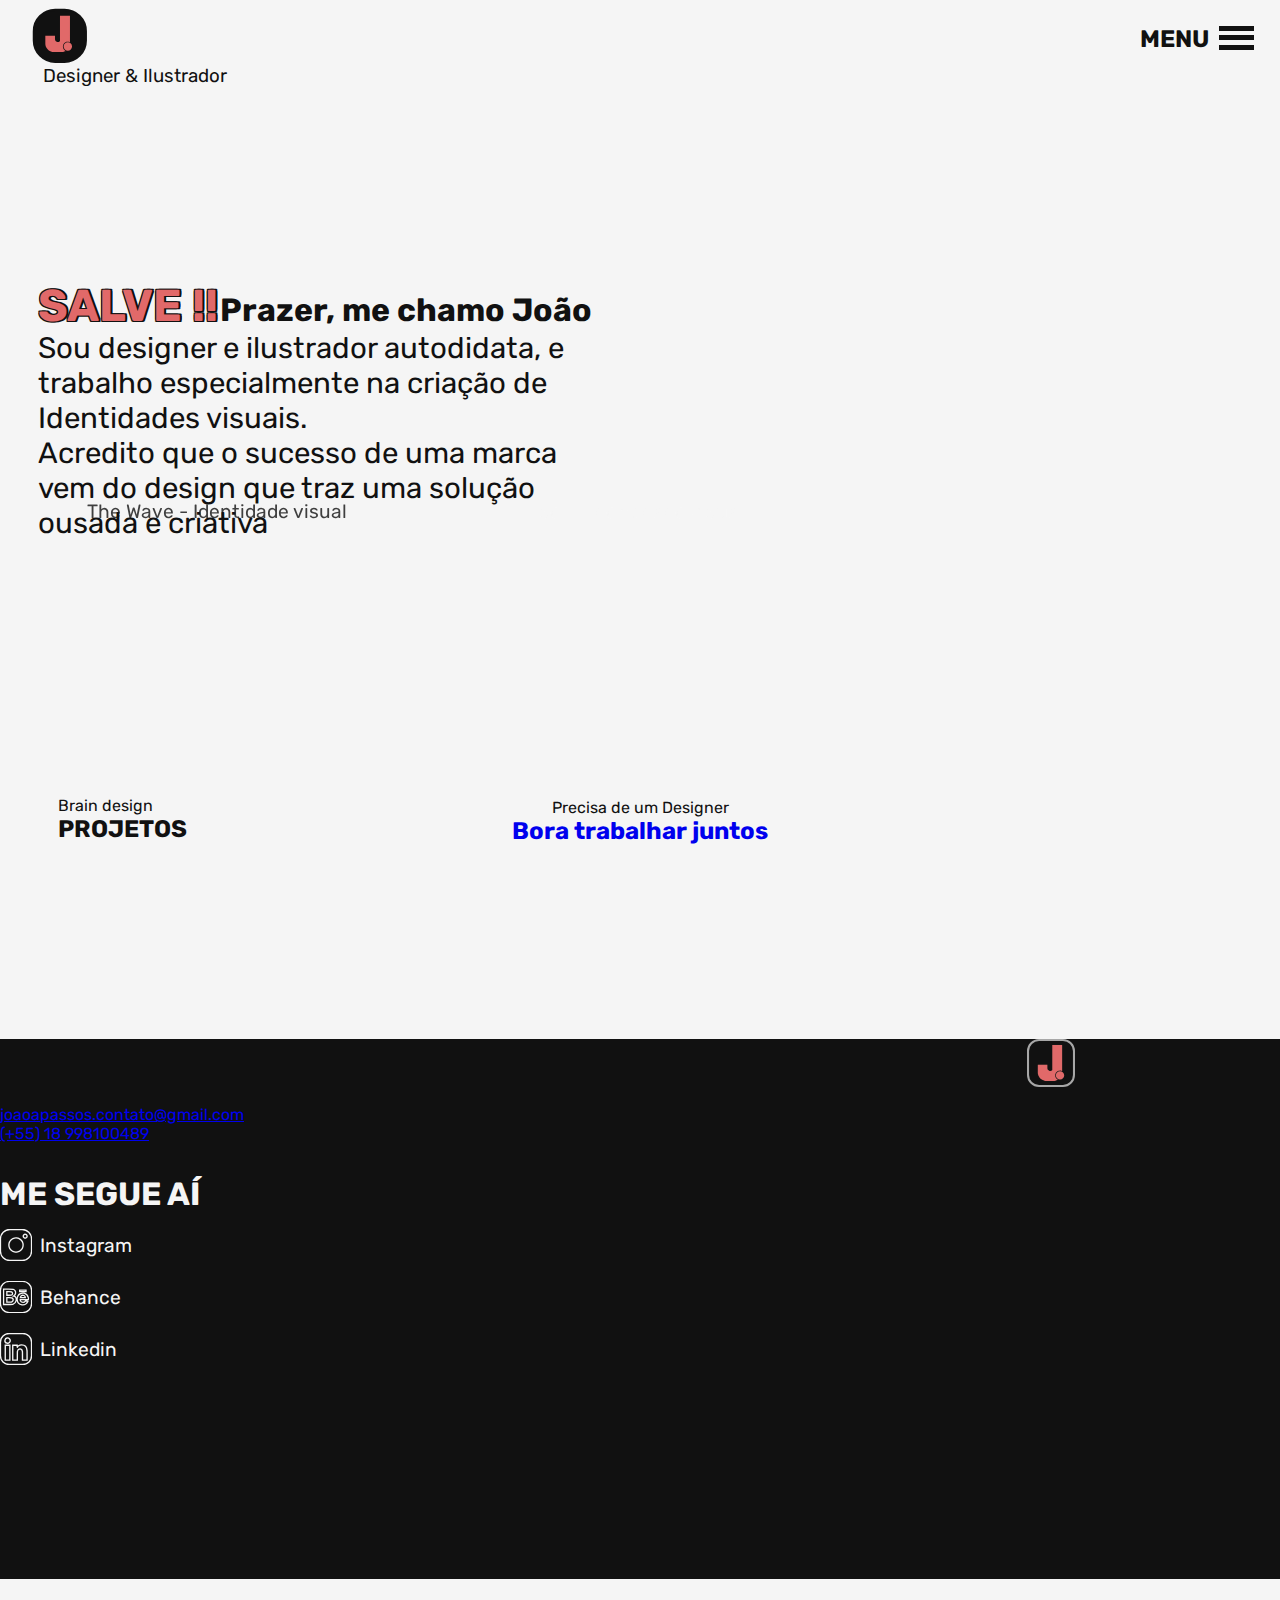
==== commit 858e5ab9: "Add files via upload" ====
--- a/index.html
+++ b/index.html
@@ -1,247 +1,268 @@
 <!DOCTYPE html>
 <html lang="pt-br">
 <head>
-    <meta charset="UTF-8">
-    <meta http-equiv="X-UA-Compatible" content="IE=edge">
-    <meta name="viewport" content="width=device-width, initial-scale=1.0">
-    <title>PORTIFÓLIO</title>
-    <link rel = "shortcut icon" type = "imagem/x-icon" href="./img/favicon.svg">
+   <meta charset="UTF-8">
+   <meta http-equiv="X-UA-Compatible" content="IE=edge">
+   <meta name="viewport" content="width=device-width, initial-scale=1.0">
+   <title>Portifólio | João Alves Passos</title>
+   <link rel = "shortcut icon" type = "imagem/x-icon" href="./img/favicon.svg">
     <link rel="stylesheet" href="./css/menu.css">
     <link rel="stylesheet" href="./css/portifolio.css">
     <script type="text/javascript" src="./js/menu.js"></script>
 </head>
 <body>
    <!-- Menu ********************************************************************************************-->
-    <div class="menu-link">
-        <ul>
-            <li><a class="pagina" href="">PORTIFÓLIO</a></li>
-            <li><a href="">SOBRE MIM</a></li>
-            <li><a href="">CONTATO</a></li>
-            <li><a href="">INSTAGRAM</a></li>
-            <li><a href="">BEHANCE</a></li>
-        </ul>
-        <p class="text-footer">© 2022 João Alves Passos.</p>
+   <div class="menu-link">
+      <ul>
+          <li><a class="pagina" href="">PORTIFÓLIO</a></li>
+          <li><a href="./pages/sobre-mim.html">SOBRE MIM</a></li>
+          <li><a href="./pages/contato.html">CONTATO</a></li>
+          <li><a href="">INSTAGRAM</a></li>
+          <li><a href="">BEHANCE</a></li>
+      </ul>
+      <p class="text-footer">© 2022 João Alves Passos.</p>
+  </div>
+  <header>
+      <div class="logo">
+          <a href="../index.html"><svg class="logo-svg" viewBox="0 0 2000.5181 450.66165" title="Minha logo">
+ <g
+   id="Logo"
+   style="display:inline"
+   transform="translate(-1351.741,-320.95706)">
+
+   <rect  id="Background-logo"
+      x="1365" y="334" ry="150" />
+     
+      <path
+      id="icone-logo"
+      d="m 1633.6286,592.24664 a 29.667722,29.667722 0 0 1 -29.6676,29.66772 29.667722,29.667722 0 0 1 -29.6675,-29.66772 29.667722,29.667722 0 0 1 29.6675,-29.66773 29.667722,29.667722 0 0 1 29.6676,29.66773 z m -84.848,-216.19433 v 135.12847 14.85415 1.49672 26.66571 a 20.42687,20.42687 0 0 1 -1.3569,1.3558 20.42687,20.42687 0 0 1 -2.3327,1.74655 20.42687,20.42687 0 0 1 -2.5578,1.39745 20.42687,20.42687 0 0 1 -2.7307,1.01845 20.42687,20.42687 0 0 1 -2.8484,0.6192 20.42687,20.42687 0 0 1 -2.9069,0.20817 20.42687,20.42687 0 0 1 -7.8168,-1.55544 20.42687,20.42687 0 0 1 -6.6266,-4.42721 20.42687,20.42687 0 0 1 -4.4282,-6.62748 20.42687,20.42687 0 0 1 -1.5553,-7.8167 v -9.89745 -13.62001 h -34.4537 -33.5984 v 54.21536 a 60.710373,60.710373 0 0 0 1.5211,13.50902 60.710373,60.710373 0 0 0 4.4902,12.83214 60.710373,60.710373 0 0 0 7.2329,11.51053 60.710373,60.710373 0 0 0 9.6135,9.61344 60.710373,60.710373 0 0 0 11.5105,7.23277 60.710373,60.710373 0 0 0 12.8321,4.49019 60.710373,60.710373 0 0 0 13.5091,1.52129 h 5.9024 1.4403 35.1603 9.5633 a 60.710373,60.710373 0 0 0 13.509,-1.52129 60.710373,60.710373 0 0 0 12.8322,-4.49019 60.710373,60.710373 0 0 0 3.8636,-2.13513 34.563652,34.563652 0 0 1 -3.0908,-1.68782 34.563652,34.563652 0 0 1 -3.9478,-2.95504 34.563652,34.563652 0 0 1 -3.4878,-3.48668 34.563652,34.563652 0 0 1 -2.9551,-3.94785 34.563652,34.563652 0 0 1 -2.3634,-4.32901 34.563652,34.563652 0 0 1 -1.7232,-4.62041 34.563652,34.563652 0 0 1 -1.0483,-4.81794 34.563652,34.563652 0 0 1 -0.3521,-4.91935 34.563652,34.563652 0 0 1 0.3521,-4.91937 34.563652,34.563652 0 0 1 1.0483,-4.81793 34.563652,34.563652 0 0 1 1.7232,-4.62148 34.563652,34.563652 0 0 1 2.3634,-4.32794 34.563652,34.563652 0 0 1 2.9551,-3.94787 34.563652,34.563652 0 0 1 3.4878,-3.48666 34.563652,34.563652 0 0 1 3.9478,-2.9561 34.563652,34.563652 0 0 1 4.328,-2.36253 34.563652,34.563652 0 0 1 4.6203,-1.72411 34.563652,34.563652 0 0 1 4.8191,-1.04836 34.563652,34.563652 0 0 1 4.9183,-0.35123 34.563652,34.563652 0 0 1 1.6964,0.0416 34.563652,34.563652 0 0 1 1.692,0.12493 34.563652,34.563652 0 0 1 1.6835,0.20711 34.563652,34.563652 0 0 1 1.6719,0.29036 34.563652,34.563652 0 0 1 1.6547,0.37153 34.563652,34.563652 0 0 1 1.6356,0.45264 34.563652,34.563652 0 0 1 1.611,0.53166 34.563652,34.563652 0 0 1 1.582,0.61064 34.563652,34.563652 0 0 1 1.5512,0.68752 34.563652,34.563652 0 0 1 0.1328,0.0661 V 376.05231 Z"
+      inkscape:label="J - logo" />
+   <g
+      id="nome-logo"
+      aria-label="oão Alves Passos"
+      transform="matrix(3.897267,0,0,3.897267,-4021.3554,-417.47954)"
+      inkscape:label="Texto">
+     <path
+        id="path2"
+        d="m 1463.7763,262.91721 q -3.6914,0 -6.2402,-1.18652 -2.5049,-1.18652 -3.8672,-3.38378 -1.3183,-2.2412 -1.4941,-5.31737 -0.044,-0.8789 -0.044,-1.97753 0,-1.14258 0.044,-1.97754 0.1758,-3.12011 1.582,-5.31737 1.4063,-2.19726 3.9112,-3.38378 2.5488,-1.18652 6.1083,-1.18652 3.6035,0 6.1084,1.18652 2.5488,1.18652 3.9551,3.38378 1.4062,2.19726 1.582,5.31737 0.044,0.83496 0.044,1.97754 0,1.09863 -0.044,1.97753 -0.1758,3.07617 -1.5381,5.31737 -1.3183,2.19726 -3.8671,3.38378 -2.5049,1.18652 -6.2403,1.18652 z m 0,-5.36131 q 1.9776,0 2.8565,-1.18652 0.9228,-1.18652 1.0547,-3.55957 0.044,-0.65917 0.044,-1.7578 0,-1.09863 -0.044,-1.75781 -0.1319,-2.3291 -1.0547,-3.51562 -0.8789,-1.23046 -2.8565,-1.23046 -1.8896,0 -2.8564,1.23046 -0.9229,1.18652 -1.0107,3.51562 -0.044,0.65918 -0.044,1.75781 0,1.09863 0.044,1.7578 0.088,2.37305 1.0107,3.55957 0.9668,1.18652 2.8564,1.18652 z"
+        inkscape:label="O" />
+     <path
+        id="path3"
+        d="m 1486.6718,262.91721 q -2.3731,0 -4.2627,-0.8789 -1.8457,-0.92285 -2.9443,-2.46093 -1.0987,-1.53809 -1.0987,-3.47167 0,-3.12011 2.5489,-4.92187 2.5488,-1.8457 6.7675,-2.50487 l 5.4932,-0.83496 v -0.61524 q 0,-1.58202 -0.6592,-2.41698 -0.6592,-0.83496 -2.417,-0.83496 -1.2305,0 -2.0215,0.4834 -0.747,0.48339 -1.1865,1.31835 -0.3955,0.57129 -1.0986,0.57129 h -4.9219 q -0.4834,0 -0.747,-0.26367 -0.2637,-0.30762 -0.2198,-0.70312 0,-0.79102 0.5713,-1.80176 0.6152,-1.05468 1.8457,-2.06542 1.2305,-1.01074 3.1641,-1.66992 1.9336,-0.65918 4.7021,-0.65918 2.8125,0 4.834,0.65918 2.0215,0.65918 3.2959,1.8457 1.2744,1.18652 1.8457,2.81249 0.6152,1.58203 0.6152,3.51562 v 13.35934 q 0,0.43945 -0.3516,0.79101 -0.3076,0.30762 -0.747,0.30762 h -5.0977 q -0.4834,0 -0.791,-0.30762 -0.3076,-0.35156 -0.3076,-0.79101 v -1.53808 q -0.5713,0.83496 -1.5381,1.53808 -0.9668,0.70312 -2.2851,1.09863 -1.2745,0.43945 -2.9883,0.43945 z m 2.0654,-5.00975 q 1.2744,0 2.2852,-0.52734 1.0546,-0.57129 1.6259,-1.71387 0.6153,-1.18652 0.6153,-2.94433 v -0.61523 l -3.7354,0.65918 q -2.0654,0.35156 -3.0322,1.09863 -0.9228,0.70312 -0.9228,1.66992 0,0.74707 0.4394,1.27441 0.4395,0.52734 1.1426,0.83496 0.7471,0.26367 1.582,0.26367 z m 3.999,-21.35737 q -1.2304,0 -1.9775,-0.39551 -0.7471,-0.3955 -1.3623,-0.74707 -0.6152,-0.3955 -1.4063,-0.3955 -0.5712,0 -0.8789,0.30761 -0.2636,0.30762 -0.4834,0.65918 -0.2197,0.35156 -0.7031,0.35156 h -2.6367 q -0.3076,0 -0.5273,-0.21972 -0.2198,-0.26367 -0.2198,-0.52734 0,-0.70313 0.2198,-1.62598 0.2636,-0.96679 0.8349,-1.8457 0.5713,-0.8789 1.4942,-1.45019 0.9668,-0.61523 2.3291,-0.61523 1.2304,0 1.9775,0.39551 0.791,0.3955 1.4062,0.79101 0.6153,0.35156 1.3623,0.35156 0.6153,0 0.835,-0.30761 0.2637,-0.35157 0.4834,-0.65918 0.2637,-0.35156 0.7471,-0.35156 h 2.6367 q 0.3515,0 0.5713,0.21972 0.2197,0.21973 0.2197,0.57129 0,0.70312 -0.2637,1.62597 -0.2637,0.92285 -0.8349,1.8457 -0.5713,0.8789 -1.5381,1.45019 -0.9229,0.57129 -2.2852,0.57129 z"
+        inkscape:label="Ã" />
+     <path
+        id="path4"
+        d="m 1516.5545,262.91721 q -3.6914,0 -6.2402,-1.18652 -2.5049,-1.18652 -3.8672,-3.38378 -1.3183,-2.2412 -1.4941,-5.31737 -0.044,-0.8789 -0.044,-1.97753 0,-1.14258 0.044,-1.97754 0.1758,-3.12011 1.582,-5.31737 1.4063,-2.19726 3.9111,-3.38378 2.5489,-1.18652 6.1084,-1.18652 3.6035,0 6.1084,1.18652 2.5488,1.18652 3.9551,3.38378 1.4062,2.19726 1.582,5.31737 0.044,0.83496 0.044,1.97754 0,1.09863 -0.044,1.97753 -0.1758,3.07617 -1.5381,5.31737 -1.3183,2.19726 -3.8671,3.38378 -2.5049,1.18652 -6.2403,1.18652 z m 0,-5.36131 q 1.9776,0 2.8565,-1.18652 0.9228,-1.18652 1.0547,-3.55957 0.044,-0.65917 0.044,-1.7578 0,-1.09863 -0.044,-1.75781 -0.1319,-2.3291 -1.0547,-3.51562 -0.8789,-1.23046 -2.8565,-1.23046 -1.8896,0 -2.8564,1.23046 -0.9229,1.18652 -1.0107,3.51562 -0.044,0.65918 -0.044,1.75781 0,1.09863 0.044,1.7578 0.088,2.37305 1.0107,3.55957 0.9668,1.18652 2.8564,1.18652 z"
+        inkscape:label="O" />
+     <path
+        id="path5"
+        d="m 1539.5818,262.47776 q -0.3516,0 -0.6592,-0.26367 -0.2636,-0.30762 -0.2636,-0.65918 0,-0.21973 0.044,-0.39551 l 10.3271,-28.21282 q 0.1319,-0.48339 0.5274,-0.83496 0.4394,-0.3955 1.1865,-0.3955 h 6.5039 q 0.747,0 1.1426,0.3955 0.4394,0.35157 0.5712,0.83496 l 10.2832,28.21282 q 0.088,0.17578 0.088,0.39551 0,0.35156 -0.3076,0.65918 -0.2637,0.26367 -0.6592,0.26367 h -5.4052 q -0.6592,0 -1.0108,-0.30762 -0.3076,-0.35156 -0.3955,-0.61523 l -1.7139,-4.48241 h -11.7333 l -1.6699,4.48241 q -0.088,0.26367 -0.3955,0.61523 -0.3077,0.30762 -1.0547,0.30762 z m 10.3271,-11.73337 h 8.1738 l -4.0869,-11.60153 z"
+        inkscape:label="A" />
+     <path
+        id="path6"
+        d="m 1573.4196,262.47776 q -0.4834,0 -0.791,-0.30762 -0.3076,-0.35156 -0.3076,-0.79101 V 232.3753 q 0,-0.4834 0.3076,-0.79102 0.3076,-0.30761 0.791,-0.30761 h 5.1855 q 0.4834,0 0.791,0.30761 0.3077,0.30762 0.3077,0.79102 v 29.00383 q 0,0.43945 -0.3077,0.79101 -0.3076,0.30762 -0.791,0.30762 z"
+        inkscape:label="L" />
+     <path
+        id="path7"
+        d="m 1593.0191,262.47776 q -0.6592,0 -0.9668,-0.30762 -0.3076,-0.35156 -0.5273,-0.79101 l -8.3057,-20.39057 q -0.088,-0.17579 -0.088,-0.39551 0,-0.39551 0.2636,-0.65918 0.3076,-0.30762 0.7471,-0.30762 h 4.9658 q 0.5713,0 0.8789,0.30762 0.3076,0.30762 0.3955,0.61523 l 4.9658,13.49118 5.0098,-13.49118 q 0.088,-0.30761 0.3955,-0.61523 0.3076,-0.30762 0.8789,-0.30762 h 4.9658 q 0.3955,0 0.7031,0.30762 0.3076,0.26367 0.3076,0.65918 0,0.21972 -0.088,0.39551 l -8.3056,20.39057 q -0.1758,0.43945 -0.5273,0.79101 -0.3077,0.30762 -1.0108,0.30762 z"
+        inkscape:label="V" />
+     <path
+        id="path8"
+        d="m 1620.7046,262.91721 q -5.1856,0 -8.2617,-2.81249 -3.0762,-2.81249 -3.208,-8.34959 0,-0.30762 0,-0.79101 0,-0.4834 0,-0.74707 0.1318,-3.47167 1.538,-5.9326 1.4502,-2.50488 3.9551,-3.77929 2.5488,-1.31836 5.9326,-1.31836 3.8672,0 6.3721,1.53808 2.5488,1.53809 3.8232,4.1748 1.2744,2.63671 1.2744,6.02049 v 1.05469 q 0,0.48339 -0.3076,0.79101 -0.3076,0.30762 -0.791,0.30762 h -14.0625 q 0,0.0439 0,0.13183 0,0.0879 0,0.17578 0.044,1.27441 0.4395,2.3291 0.4394,1.05468 1.2304,1.66992 0.835,0.61523 2.0215,0.61523 0.8789,0 1.4502,-0.26367 0.6152,-0.30762 1.0107,-0.65918 0.3955,-0.39551 0.6153,-0.65918 0.3955,-0.4834 0.6152,-0.57129 0.2637,-0.13183 0.791,-0.13183 h 5.4492 q 0.4395,0 0.7032,0.26367 0.3076,0.26367 0.2636,0.70312 -0.044,0.74707 -0.747,1.80176 -0.7032,1.05468 -2.0655,2.10937 -1.3183,1.01074 -3.3398,1.66991 -2.0215,0.65918 -4.7021,0.65918 z m -3.7354,-14.1943 h 7.4268 v -0.0879 q 0,-1.45019 -0.4395,-2.46093 -0.3955,-1.05469 -1.2744,-1.62597 -0.835,-0.57129 -2.0215,-0.57129 -1.1426,0 -1.9775,0.57129 -0.835,0.57128 -1.2744,1.62597 -0.4395,1.01074 -0.4395,2.46093 z"
+        inkscape:label="E" />
+     <path
+        id="path9"
+        d="m 1645.6654,262.91721 q -2.8564,0 -4.8779,-0.61523 -1.9775,-0.65918 -3.2519,-1.58203 -1.2305,-0.92285 -1.8457,-1.88964 -0.6153,-1.01074 -0.6592,-1.75781 -0.044,-0.4834 0.3076,-0.79101 0.3516,-0.30762 0.7471,-0.30762 h 5.0097 q 0.1319,0 0.2197,0.0439 0.1319,0.0439 0.2637,0.17579 0.5713,0.30761 1.1426,0.79101 0.5713,0.43945 1.3183,0.79101 0.7471,0.35156 1.8018,0.35156 1.2305,0 2.0654,-0.48339 0.835,-0.52735 0.835,-1.45019 0,-0.70313 -0.3955,-1.14258 -0.3955,-0.4834 -1.626,-0.92285 -1.1865,-0.43945 -3.6035,-0.8789 -2.2852,-0.52735 -3.999,-1.3623 -1.7139,-0.87891 -2.6367,-2.24121 -0.9229,-1.40625 -0.9229,-3.38378 0,-1.75781 1.1426,-3.38378 1.1426,-1.62597 3.3398,-2.63671 2.1973,-1.05469 5.4492,-1.05469 2.5049,0 4.3946,0.61524 1.8896,0.57128 3.164,1.49413 1.2744,0.92285 1.9336,1.88965 0.6592,0.96679 0.7031,1.7578 0.044,0.43946 -0.2636,0.79102 -0.3077,0.30761 -0.7032,0.30761 h -4.5703 q -0.1757,0 -0.3515,-0.0439 -0.1758,-0.0879 -0.3076,-0.17578 -0.5274,-0.26367 -1.0547,-0.70313 -0.5274,-0.43945 -1.2305,-0.79101 -0.7031,-0.35156 -1.7578,-0.35156 -1.1865,0 -1.8457,0.52734 -0.6592,0.52734 -0.6592,1.3623 0,0.57129 0.3516,1.05469 0.3955,0.4834 1.5381,0.8789 1.1865,0.39551 3.6474,0.87891 3.0322,0.48339 4.834,1.58202 1.8017,1.05469 2.5488,2.50488 0.791,1.40625 0.791,2.98827 0,2.10937 -1.2744,3.73535 -1.2744,1.62597 -3.7353,2.54882 -2.417,0.8789 -5.9766,0.8789 z"
+        inkscape:label="S" />
+     <path
+        id="path526"
+        d="m 1671.5051,262.47776 q -0.4834,0 -0.791,-0.30762 -0.3076,-0.35156 -0.3076,-0.79101 v -28.56438 q 0,-0.4834 0.3076,-0.79102 0.3076,-0.30761 0.791,-0.30761 h 12.3047 q 3.6475,0 6.3281,1.14257 2.7246,1.09863 4.2188,3.33984 1.538,2.2412 1.538,5.66893 0,3.38378 -1.538,5.58104 -1.4942,2.19726 -4.2188,3.25195 -2.6806,1.05468 -6.3281,1.05468 h -5.2295 v 9.624 q 0,0.43945 -0.3515,0.79101 -0.3077,0.30762 -0.7911,0.30762 z m 6.9434,-16.78707 h 5.1416 q 1.8896,0 2.9883,-0.96679 1.1425,-0.9668 1.1425,-2.94433 0,-1.66992 -0.9668,-2.81249 -0.9668,-1.14258 -3.164,-1.14258 h -5.1416 z"
+        inkscape:label="P" />
+     <path
+        id="path11"
+        d="m 1706.0022,262.91721 q -2.3731,0 -4.2627,-0.8789 -1.8457,-0.92285 -2.9443,-2.46093 -1.0987,-1.53809 -1.0987,-3.47167 0,-3.12011 2.5489,-4.92187 2.5488,-1.8457 6.7675,-2.50487 l 5.4932,-0.83496 v -0.61524 q 0,-1.58202 -0.6592,-2.41698 -0.6592,-0.83496 -2.417,-0.83496 -1.2305,0 -2.0215,0.4834 -0.747,0.48339 -1.1865,1.31835 -0.3955,0.57129 -1.0986,0.57129 h -4.9219 q -0.4834,0 -0.7471,-0.26367 -0.2636,-0.30762 -0.2197,-0.70312 0,-0.79102 0.5713,-1.80176 0.6152,-1.05468 1.8457,-2.06542 1.2305,-1.01074 3.1641,-1.66992 1.9335,-0.65918 4.7021,-0.65918 2.8125,0 4.834,0.65918 2.0214,0.65918 3.2959,1.8457 1.2744,1.18652 1.8457,2.81249 0.6152,1.58203 0.6152,3.51562 v 13.35934 q 0,0.43945 -0.3516,0.79101 -0.3076,0.30762 -0.747,0.30762 h -5.0977 q -0.4834,0 -0.791,-0.30762 -0.3076,-0.35156 -0.3076,-0.79101 v -1.53808 q -0.5713,0.83496 -1.5381,1.53808 -0.9668,0.70312 -2.2852,1.09863 -1.2744,0.43945 -2.9882,0.43945 z m 2.0654,-5.00975 q 1.2744,0 2.2851,-0.52734 1.0547,-0.57129 1.626,-1.71387 0.6153,-1.18652 0.6153,-2.94433 v -0.61523 l -3.7354,0.65918 q -2.0654,0.35156 -3.0322,1.09863 -0.9229,0.70312 -0.9229,1.66992 0,0.74707 0.4395,1.27441 0.4394,0.52734 1.1426,0.83496 0.747,0.26367 1.582,0.26367 z"
+        inkscape:label="A" />
+     <path
+        id="path12"
+        d="m 1734.4787,262.91721 q -2.8565,0 -4.8779,-0.61523 -1.9776,-0.65918 -3.252,-1.58203 -1.2305,-0.92285 -1.8457,-1.88964 -0.6152,-1.01074 -0.6592,-1.75781 -0.044,-0.4834 0.3076,-0.79101 0.3516,-0.30762 0.7471,-0.30762 h 5.0098 q 0.1318,0 0.2197,0.0439 0.1318,0.0439 0.2637,0.17579 0.5713,0.30761 1.1425,0.79101 0.5713,0.43945 1.3184,0.79101 0.7471,0.35156 1.8017,0.35156 1.2305,0 2.0655,-0.48339 0.8349,-0.52735 0.8349,-1.45019 0,-0.70313 -0.3955,-1.14258 -0.3955,-0.4834 -1.6259,-0.92285 -1.1866,-0.43945 -3.6036,-0.8789 -2.2851,-0.52735 -3.999,-1.3623 -1.7138,-0.87891 -2.6367,-2.24121 -0.9228,-1.40625 -0.9228,-3.38378 0,-1.75781 1.1425,-3.38378 1.1426,-1.62597 3.3399,-2.63671 2.1972,-1.05469 5.4492,-1.05469 2.5049,0 4.3945,0.61524 1.8897,0.57128 3.1641,1.49413 1.2744,0.92285 1.9336,1.88965 0.6591,0.96679 0.7031,1.7578 0.044,0.43946 -0.2637,0.79102 -0.3076,0.30761 -0.7031,0.30761 h -4.5703 q -0.1758,0 -0.3516,-0.0439 -0.1758,-0.0879 -0.3076,-0.17578 -0.5273,-0.26367 -1.0547,-0.70313 -0.5273,-0.43945 -1.2304,-0.79101 -0.7032,-0.35156 -1.7579,-0.35156 -1.1865,0 -1.8457,0.52734 -0.6591,0.52734 -0.6591,1.3623 0,0.57129 0.3515,1.05469 0.3955,0.4834 1.5381,0.8789 1.1865,0.39551 3.6475,0.87891 3.0322,0.48339 4.8339,1.58202 1.8018,1.05469 2.5489,2.50488 0.791,1.40625 0.791,2.98827 0,2.10937 -1.2744,3.73535 -1.2745,1.62597 -3.7354,2.54882 -2.417,0.8789 -5.9765,0.8789 z"
+        inkscape:label="S" />
+     <path
+        id="path13"
+        d="m 1758.7803,262.91721 q -2.8564,0 -4.8779,-0.61523 -1.9775,-0.65918 -3.2519,-1.58203 -1.2305,-0.92285 -1.8457,-1.88964 -0.6153,-1.01074 -0.6592,-1.75781 -0.044,-0.4834 0.3076,-0.79101 0.3516,-0.30762 0.7471,-0.30762 h 5.0097 q 0.1319,0 0.2198,0.0439 0.1318,0.0439 0.2636,0.17579 0.5713,0.30761 1.1426,0.79101 0.5713,0.43945 1.3184,0.79101 0.747,0.35156 1.8017,0.35156 1.2305,0 2.0654,-0.48339 0.835,-0.52735 0.835,-1.45019 0,-0.70313 -0.3955,-1.14258 -0.3955,-0.4834 -1.626,-0.92285 -1.1865,-0.43945 -3.6035,-0.8789 -2.2851,-0.52735 -3.999,-1.3623 -1.7139,-0.87891 -2.6367,-2.24121 -0.9229,-1.40625 -0.9229,-3.38378 0,-1.75781 1.1426,-3.38378 1.1426,-1.62597 3.3398,-2.63671 2.1973,-1.05469 5.4493,-1.05469 2.5048,0 4.3945,0.61524 1.8896,0.57128 3.164,1.49413 1.2744,0.92285 1.9336,1.88965 0.6592,0.96679 0.7031,1.7578 0.044,0.43946 -0.2636,0.79102 -0.3076,0.30761 -0.7032,0.30761 h -4.5703 q -0.1757,0 -0.3515,-0.0439 -0.1758,-0.0879 -0.3076,-0.17578 -0.5274,-0.26367 -1.0547,-0.70313 -0.5274,-0.43945 -1.2305,-0.79101 -0.7031,-0.35156 -1.7578,-0.35156 -1.1865,0 -1.8457,0.52734 -0.6592,0.52734 -0.6592,1.3623 0,0.57129 0.3516,1.05469 0.3955,0.4834 1.5381,0.8789 1.1865,0.39551 3.6474,0.87891 3.0322,0.48339 4.834,1.58202 1.8018,1.05469 2.5488,2.50488 0.791,1.40625 0.791,2.98827 0,2.10937 -1.2744,3.73535 -1.2744,1.62597 -3.7353,2.54882 -2.417,0.8789 -5.9766,0.8789 z"
+        inkscape:label="S" />
+     <path
+        id="path14"
+        d="m 1784.4882,262.91721 q -3.6913,0 -6.2402,-1.18652 -2.5048,-1.18652 -3.8671,-3.38378 -1.3184,-2.2412 -1.4942,-5.31737 -0.044,-0.8789 -0.044,-1.97753 0,-1.14258 0.044,-1.97754 0.1758,-3.12011 1.582,-5.31737 1.4063,-2.19726 3.9112,-3.38378 2.5488,-1.18652 6.1083,-1.18652 3.6036,0 6.1084,1.18652 2.5489,1.18652 3.9551,3.38378 1.4062,2.19726 1.582,5.31737 0.044,0.83496 0.044,1.97754 0,1.09863 -0.044,1.97753 -0.1758,3.07617 -1.5381,5.31737 -1.3183,2.19726 -3.8671,3.38378 -2.5049,1.18652 -6.2403,1.18652 z m 0,-5.36131 q 1.9776,0 2.8565,-1.18652 0.9228,-1.18652 1.0547,-3.55957 0.044,-0.65917 0.044,-1.7578 0,-1.09863 -0.044,-1.75781 -0.1319,-2.3291 -1.0547,-3.51562 -0.8789,-1.23046 -2.8565,-1.23046 -1.8896,0 -2.8564,1.23046 -0.9228,1.18652 -1.0107,3.51562 -0.044,0.65918 -0.044,1.75781 0,1.09863 0.044,1.7578 0.088,2.37305 1.0107,3.55957 0.9668,1.18652 2.8564,1.18652 z"
+        inkscape:label="O" />
+     <path
+        id="path15"
+        d="m 1809.9325,262.91721 q -2.8564,0 -4.8779,-0.61523 -1.9775,-0.65918 -3.2519,-1.58203 -1.2305,-0.92285 -1.8457,-1.88964 -0.6153,-1.01074 -0.6592,-1.75781 -0.044,-0.4834 0.3076,-0.79101 0.3516,-0.30762 0.7471,-0.30762 h 5.0097 q 0.1319,0 0.2198,0.0439 0.1318,0.0439 0.2636,0.17579 0.5713,0.30761 1.1426,0.79101 0.5713,0.43945 1.3184,0.79101 0.747,0.35156 1.8017,0.35156 1.2305,0 2.0654,-0.48339 0.835,-0.52735 0.835,-1.45019 0,-0.70313 -0.3955,-1.14258 -0.3955,-0.4834 -1.626,-0.92285 -1.1865,-0.43945 -3.6035,-0.8789 -2.2851,-0.52735 -3.999,-1.3623 -1.7139,-0.87891 -2.6367,-2.24121 -0.9229,-1.40625 -0.9229,-3.38378 0,-1.75781 1.1426,-3.38378 1.1426,-1.62597 3.3398,-2.63671 2.1973,-1.05469 5.4492,-1.05469 2.5049,0 4.3946,0.61524 1.8896,0.57128 3.164,1.49413 1.2744,0.92285 1.9336,1.88965 0.6592,0.96679 0.7031,1.7578 0.044,0.43946 -0.2636,0.79102 -0.3077,0.30761 -0.7032,0.30761 h -4.5703 q -0.1757,0 -0.3515,-0.0439 -0.1758,-0.0879 -0.3076,-0.17578 -0.5274,-0.26367 -1.0547,-0.70313 -0.5274,-0.43945 -1.2305,-0.79101 -0.7031,-0.35156 -1.7578,-0.35156 -1.1865,0 -1.8457,0.52734 -0.6592,0.52734 -0.6592,1.3623 0,0.57129 0.3516,1.05469 0.3955,0.4834 1.5381,0.8789 1.1865,0.39551 3.6474,0.87891 3.0322,0.48339 4.834,1.58202 1.8017,1.05469 2.5488,2.50488 0.791,1.40625 0.791,2.98827 0,2.10937 -1.2744,3.73535 -1.2744,1.62597 -3.7353,2.54882 -2.417,0.8789 -5.9766,0.8789 z"
+        inkscape:label="S" />
+   </g>
+  </svg></a>
+      <h3 class="titularidade">Designer & Ilustrador</h3>
+      </div>
+      <div onclick="menuShow()" class="menu" id="menu" title="Menu">
+          <h2 id="menu-texto">MENU</h2>
+          <div class="hamburguer">
+              <div id="hamburguer1"></div>
+              <div id="hamburguer2"></div>
+              <div id="hamburguer3"></div>
+          </div>
     </div>
-    <header>
-        <div class="logo">
-            <a href="./index.html"><svg class="logo-svg" viewBox="0 0 2000.5181 450.66165">
-   <g
-     id="Logo"
-     style="display:inline"
-     transform="translate(-1351.741,-320.95706)">
-
-     <rect  id="Background-logo"
-        x="1365" y="334" ry="150" />
-       
-        <path
-        id="icone-logo"
-        d="m 1633.6286,592.24664 a 29.667722,29.667722 0 0 1 -29.6676,29.66772 29.667722,29.667722 0 0 1 -29.6675,-29.66772 29.667722,29.667722 0 0 1 29.6675,-29.66773 29.667722,29.667722 0 0 1 29.6676,29.66773 z m -84.848,-216.19433 v 135.12847 14.85415 1.49672 26.66571 a 20.42687,20.42687 0 0 1 -1.3569,1.3558 20.42687,20.42687 0 0 1 -2.3327,1.74655 20.42687,20.42687 0 0 1 -2.5578,1.39745 20.42687,20.42687 0 0 1 -2.7307,1.01845 20.42687,20.42687 0 0 1 -2.8484,0.6192 20.42687,20.42687 0 0 1 -2.9069,0.20817 20.42687,20.42687 0 0 1 -7.8168,-1.55544 20.42687,20.42687 0 0 1 -6.6266,-4.42721 20.42687,20.42687 0 0 1 -4.4282,-6.62748 20.42687,20.42687 0 0 1 -1.5553,-7.8167 v -9.89745 -13.62001 h -34.4537 -33.5984 v 54.21536 a 60.710373,60.710373 0 0 0 1.5211,13.50902 60.710373,60.710373 0 0 0 4.4902,12.83214 60.710373,60.710373 0 0 0 7.2329,11.51053 60.710373,60.710373 0 0 0 9.6135,9.61344 60.710373,60.710373 0 0 0 11.5105,7.23277 60.710373,60.710373 0 0 0 12.8321,4.49019 60.710373,60.710373 0 0 0 13.5091,1.52129 h 5.9024 1.4403 35.1603 9.5633 a 60.710373,60.710373 0 0 0 13.509,-1.52129 60.710373,60.710373 0 0 0 12.8322,-4.49019 60.710373,60.710373 0 0 0 3.8636,-2.13513 34.563652,34.563652 0 0 1 -3.0908,-1.68782 34.563652,34.563652 0 0 1 -3.9478,-2.95504 34.563652,34.563652 0 0 1 -3.4878,-3.48668 34.563652,34.563652 0 0 1 -2.9551,-3.94785 34.563652,34.563652 0 0 1 -2.3634,-4.32901 34.563652,34.563652 0 0 1 -1.7232,-4.62041 34.563652,34.563652 0 0 1 -1.0483,-4.81794 34.563652,34.563652 0 0 1 -0.3521,-4.91935 34.563652,34.563652 0 0 1 0.3521,-4.91937 34.563652,34.563652 0 0 1 1.0483,-4.81793 34.563652,34.563652 0 0 1 1.7232,-4.62148 34.563652,34.563652 0 0 1 2.3634,-4.32794 34.563652,34.563652 0 0 1 2.9551,-3.94787 34.563652,34.563652 0 0 1 3.4878,-3.48666 34.563652,34.563652 0 0 1 3.9478,-2.9561 34.563652,34.563652 0 0 1 4.328,-2.36253 34.563652,34.563652 0 0 1 4.6203,-1.72411 34.563652,34.563652 0 0 1 4.8191,-1.04836 34.563652,34.563652 0 0 1 4.9183,-0.35123 34.563652,34.563652 0 0 1 1.6964,0.0416 34.563652,34.563652 0 0 1 1.692,0.12493 34.563652,34.563652 0 0 1 1.6835,0.20711 34.563652,34.563652 0 0 1 1.6719,0.29036 34.563652,34.563652 0 0 1 1.6547,0.37153 34.563652,34.563652 0 0 1 1.6356,0.45264 34.563652,34.563652 0 0 1 1.611,0.53166 34.563652,34.563652 0 0 1 1.582,0.61064 34.563652,34.563652 0 0 1 1.5512,0.68752 34.563652,34.563652 0 0 1 0.1328,0.0661 V 376.05231 Z"
-        inkscape:label="J - logo" />
-     <g
-        id="nome-logo"
-        aria-label="oão Alves Passos"
-        transform="matrix(3.897267,0,0,3.897267,-4021.3554,-417.47954)"
-        inkscape:label="Texto">
-       <path
-          id="path2"
-          d="m 1463.7763,262.91721 q -3.6914,0 -6.2402,-1.18652 -2.5049,-1.18652 -3.8672,-3.38378 -1.3183,-2.2412 -1.4941,-5.31737 -0.044,-0.8789 -0.044,-1.97753 0,-1.14258 0.044,-1.97754 0.1758,-3.12011 1.582,-5.31737 1.4063,-2.19726 3.9112,-3.38378 2.5488,-1.18652 6.1083,-1.18652 3.6035,0 6.1084,1.18652 2.5488,1.18652 3.9551,3.38378 1.4062,2.19726 1.582,5.31737 0.044,0.83496 0.044,1.97754 0,1.09863 -0.044,1.97753 -0.1758,3.07617 -1.5381,5.31737 -1.3183,2.19726 -3.8671,3.38378 -2.5049,1.18652 -6.2403,1.18652 z m 0,-5.36131 q 1.9776,0 2.8565,-1.18652 0.9228,-1.18652 1.0547,-3.55957 0.044,-0.65917 0.044,-1.7578 0,-1.09863 -0.044,-1.75781 -0.1319,-2.3291 -1.0547,-3.51562 -0.8789,-1.23046 -2.8565,-1.23046 -1.8896,0 -2.8564,1.23046 -0.9229,1.18652 -1.0107,3.51562 -0.044,0.65918 -0.044,1.75781 0,1.09863 0.044,1.7578 0.088,2.37305 1.0107,3.55957 0.9668,1.18652 2.8564,1.18652 z"
-          inkscape:label="O" />
-       <path
-          id="path3"
-          d="m 1486.6718,262.91721 q -2.3731,0 -4.2627,-0.8789 -1.8457,-0.92285 -2.9443,-2.46093 -1.0987,-1.53809 -1.0987,-3.47167 0,-3.12011 2.5489,-4.92187 2.5488,-1.8457 6.7675,-2.50487 l 5.4932,-0.83496 v -0.61524 q 0,-1.58202 -0.6592,-2.41698 -0.6592,-0.83496 -2.417,-0.83496 -1.2305,0 -2.0215,0.4834 -0.747,0.48339 -1.1865,1.31835 -0.3955,0.57129 -1.0986,0.57129 h -4.9219 q -0.4834,0 -0.747,-0.26367 -0.2637,-0.30762 -0.2198,-0.70312 0,-0.79102 0.5713,-1.80176 0.6152,-1.05468 1.8457,-2.06542 1.2305,-1.01074 3.1641,-1.66992 1.9336,-0.65918 4.7021,-0.65918 2.8125,0 4.834,0.65918 2.0215,0.65918 3.2959,1.8457 1.2744,1.18652 1.8457,2.81249 0.6152,1.58203 0.6152,3.51562 v 13.35934 q 0,0.43945 -0.3516,0.79101 -0.3076,0.30762 -0.747,0.30762 h -5.0977 q -0.4834,0 -0.791,-0.30762 -0.3076,-0.35156 -0.3076,-0.79101 v -1.53808 q -0.5713,0.83496 -1.5381,1.53808 -0.9668,0.70312 -2.2851,1.09863 -1.2745,0.43945 -2.9883,0.43945 z m 2.0654,-5.00975 q 1.2744,0 2.2852,-0.52734 1.0546,-0.57129 1.6259,-1.71387 0.6153,-1.18652 0.6153,-2.94433 v -0.61523 l -3.7354,0.65918 q -2.0654,0.35156 -3.0322,1.09863 -0.9228,0.70312 -0.9228,1.66992 0,0.74707 0.4394,1.27441 0.4395,0.52734 1.1426,0.83496 0.7471,0.26367 1.582,0.26367 z m 3.999,-21.35737 q -1.2304,0 -1.9775,-0.39551 -0.7471,-0.3955 -1.3623,-0.74707 -0.6152,-0.3955 -1.4063,-0.3955 -0.5712,0 -0.8789,0.30761 -0.2636,0.30762 -0.4834,0.65918 -0.2197,0.35156 -0.7031,0.35156 h -2.6367 q -0.3076,0 -0.5273,-0.21972 -0.2198,-0.26367 -0.2198,-0.52734 0,-0.70313 0.2198,-1.62598 0.2636,-0.96679 0.8349,-1.8457 0.5713,-0.8789 1.4942,-1.45019 0.9668,-0.61523 2.3291,-0.61523 1.2304,0 1.9775,0.39551 0.791,0.3955 1.4062,0.79101 0.6153,0.35156 1.3623,0.35156 0.6153,0 0.835,-0.30761 0.2637,-0.35157 0.4834,-0.65918 0.2637,-0.35156 0.7471,-0.35156 h 2.6367 q 0.3515,0 0.5713,0.21972 0.2197,0.21973 0.2197,0.57129 0,0.70312 -0.2637,1.62597 -0.2637,0.92285 -0.8349,1.8457 -0.5713,0.8789 -1.5381,1.45019 -0.9229,0.57129 -2.2852,0.57129 z"
-          inkscape:label="Ã" />
-       <path
-          id="path4"
-          d="m 1516.5545,262.91721 q -3.6914,0 -6.2402,-1.18652 -2.5049,-1.18652 -3.8672,-3.38378 -1.3183,-2.2412 -1.4941,-5.31737 -0.044,-0.8789 -0.044,-1.97753 0,-1.14258 0.044,-1.97754 0.1758,-3.12011 1.582,-5.31737 1.4063,-2.19726 3.9111,-3.38378 2.5489,-1.18652 6.1084,-1.18652 3.6035,0 6.1084,1.18652 2.5488,1.18652 3.9551,3.38378 1.4062,2.19726 1.582,5.31737 0.044,0.83496 0.044,1.97754 0,1.09863 -0.044,1.97753 -0.1758,3.07617 -1.5381,5.31737 -1.3183,2.19726 -3.8671,3.38378 -2.5049,1.18652 -6.2403,1.18652 z m 0,-5.36131 q 1.9776,0 2.8565,-1.18652 0.9228,-1.18652 1.0547,-3.55957 0.044,-0.65917 0.044,-1.7578 0,-1.09863 -0.044,-1.75781 -0.1319,-2.3291 -1.0547,-3.51562 -0.8789,-1.23046 -2.8565,-1.23046 -1.8896,0 -2.8564,1.23046 -0.9229,1.18652 -1.0107,3.51562 -0.044,0.65918 -0.044,1.75781 0,1.09863 0.044,1.7578 0.088,2.37305 1.0107,3.55957 0.9668,1.18652 2.8564,1.18652 z"
-          inkscape:label="O" />
-       <path
-          id="path5"
-          d="m 1539.5818,262.47776 q -0.3516,0 -0.6592,-0.26367 -0.2636,-0.30762 -0.2636,-0.65918 0,-0.21973 0.044,-0.39551 l 10.3271,-28.21282 q 0.1319,-0.48339 0.5274,-0.83496 0.4394,-0.3955 1.1865,-0.3955 h 6.5039 q 0.747,0 1.1426,0.3955 0.4394,0.35157 0.5712,0.83496 l 10.2832,28.21282 q 0.088,0.17578 0.088,0.39551 0,0.35156 -0.3076,0.65918 -0.2637,0.26367 -0.6592,0.26367 h -5.4052 q -0.6592,0 -1.0108,-0.30762 -0.3076,-0.35156 -0.3955,-0.61523 l -1.7139,-4.48241 h -11.7333 l -1.6699,4.48241 q -0.088,0.26367 -0.3955,0.61523 -0.3077,0.30762 -1.0547,0.30762 z m 10.3271,-11.73337 h 8.1738 l -4.0869,-11.60153 z"
-          inkscape:label="A" />
-       <path
-          id="path6"
-          d="m 1573.4196,262.47776 q -0.4834,0 -0.791,-0.30762 -0.3076,-0.35156 -0.3076,-0.79101 V 232.3753 q 0,-0.4834 0.3076,-0.79102 0.3076,-0.30761 0.791,-0.30761 h 5.1855 q 0.4834,0 0.791,0.30761 0.3077,0.30762 0.3077,0.79102 v 29.00383 q 0,0.43945 -0.3077,0.79101 -0.3076,0.30762 -0.791,0.30762 z"
-          inkscape:label="L" />
-       <path
-          id="path7"
-          d="m 1593.0191,262.47776 q -0.6592,0 -0.9668,-0.30762 -0.3076,-0.35156 -0.5273,-0.79101 l -8.3057,-20.39057 q -0.088,-0.17579 -0.088,-0.39551 0,-0.39551 0.2636,-0.65918 0.3076,-0.30762 0.7471,-0.30762 h 4.9658 q 0.5713,0 0.8789,0.30762 0.3076,0.30762 0.3955,0.61523 l 4.9658,13.49118 5.0098,-13.49118 q 0.088,-0.30761 0.3955,-0.61523 0.3076,-0.30762 0.8789,-0.30762 h 4.9658 q 0.3955,0 0.7031,0.30762 0.3076,0.26367 0.3076,0.65918 0,0.21972 -0.088,0.39551 l -8.3056,20.39057 q -0.1758,0.43945 -0.5273,0.79101 -0.3077,0.30762 -1.0108,0.30762 z"
-          inkscape:label="V" />
-       <path
-          id="path8"
-          d="m 1620.7046,262.91721 q -5.1856,0 -8.2617,-2.81249 -3.0762,-2.81249 -3.208,-8.34959 0,-0.30762 0,-0.79101 0,-0.4834 0,-0.74707 0.1318,-3.47167 1.538,-5.9326 1.4502,-2.50488 3.9551,-3.77929 2.5488,-1.31836 5.9326,-1.31836 3.8672,0 6.3721,1.53808 2.5488,1.53809 3.8232,4.1748 1.2744,2.63671 1.2744,6.02049 v 1.05469 q 0,0.48339 -0.3076,0.79101 -0.3076,0.30762 -0.791,0.30762 h -14.0625 q 0,0.0439 0,0.13183 0,0.0879 0,0.17578 0.044,1.27441 0.4395,2.3291 0.4394,1.05468 1.2304,1.66992 0.835,0.61523 2.0215,0.61523 0.8789,0 1.4502,-0.26367 0.6152,-0.30762 1.0107,-0.65918 0.3955,-0.39551 0.6153,-0.65918 0.3955,-0.4834 0.6152,-0.57129 0.2637,-0.13183 0.791,-0.13183 h 5.4492 q 0.4395,0 0.7032,0.26367 0.3076,0.26367 0.2636,0.70312 -0.044,0.74707 -0.747,1.80176 -0.7032,1.05468 -2.0655,2.10937 -1.3183,1.01074 -3.3398,1.66991 -2.0215,0.65918 -4.7021,0.65918 z m -3.7354,-14.1943 h 7.4268 v -0.0879 q 0,-1.45019 -0.4395,-2.46093 -0.3955,-1.05469 -1.2744,-1.62597 -0.835,-0.57129 -2.0215,-0.57129 -1.1426,0 -1.9775,0.57129 -0.835,0.57128 -1.2744,1.62597 -0.4395,1.01074 -0.4395,2.46093 z"
-          inkscape:label="E" />
-       <path
-          id="path9"
-          d="m 1645.6654,262.91721 q -2.8564,0 -4.8779,-0.61523 -1.9775,-0.65918 -3.2519,-1.58203 -1.2305,-0.92285 -1.8457,-1.88964 -0.6153,-1.01074 -0.6592,-1.75781 -0.044,-0.4834 0.3076,-0.79101 0.3516,-0.30762 0.7471,-0.30762 h 5.0097 q 0.1319,0 0.2197,0.0439 0.1319,0.0439 0.2637,0.17579 0.5713,0.30761 1.1426,0.79101 0.5713,0.43945 1.3183,0.79101 0.7471,0.35156 1.8018,0.35156 1.2305,0 2.0654,-0.48339 0.835,-0.52735 0.835,-1.45019 0,-0.70313 -0.3955,-1.14258 -0.3955,-0.4834 -1.626,-0.92285 -1.1865,-0.43945 -3.6035,-0.8789 -2.2852,-0.52735 -3.999,-1.3623 -1.7139,-0.87891 -2.6367,-2.24121 -0.9229,-1.40625 -0.9229,-3.38378 0,-1.75781 1.1426,-3.38378 1.1426,-1.62597 3.3398,-2.63671 2.1973,-1.05469 5.4492,-1.05469 2.5049,0 4.3946,0.61524 1.8896,0.57128 3.164,1.49413 1.2744,0.92285 1.9336,1.88965 0.6592,0.96679 0.7031,1.7578 0.044,0.43946 -0.2636,0.79102 -0.3077,0.30761 -0.7032,0.30761 h -4.5703 q -0.1757,0 -0.3515,-0.0439 -0.1758,-0.0879 -0.3076,-0.17578 -0.5274,-0.26367 -1.0547,-0.70313 -0.5274,-0.43945 -1.2305,-0.79101 -0.7031,-0.35156 -1.7578,-0.35156 -1.1865,0 -1.8457,0.52734 -0.6592,0.52734 -0.6592,1.3623 0,0.57129 0.3516,1.05469 0.3955,0.4834 1.5381,0.8789 1.1865,0.39551 3.6474,0.87891 3.0322,0.48339 4.834,1.58202 1.8017,1.05469 2.5488,2.50488 0.791,1.40625 0.791,2.98827 0,2.10937 -1.2744,3.73535 -1.2744,1.62597 -3.7353,2.54882 -2.417,0.8789 -5.9766,0.8789 z"
-          inkscape:label="S" />
-       <path
-          id="path526"
-          d="m 1671.5051,262.47776 q -0.4834,0 -0.791,-0.30762 -0.3076,-0.35156 -0.3076,-0.79101 v -28.56438 q 0,-0.4834 0.3076,-0.79102 0.3076,-0.30761 0.791,-0.30761 h 12.3047 q 3.6475,0 6.3281,1.14257 2.7246,1.09863 4.2188,3.33984 1.538,2.2412 1.538,5.66893 0,3.38378 -1.538,5.58104 -1.4942,2.19726 -4.2188,3.25195 -2.6806,1.05468 -6.3281,1.05468 h -5.2295 v 9.624 q 0,0.43945 -0.3515,0.79101 -0.3077,0.30762 -0.7911,0.30762 z m 6.9434,-16.78707 h 5.1416 q 1.8896,0 2.9883,-0.96679 1.1425,-0.9668 1.1425,-2.94433 0,-1.66992 -0.9668,-2.81249 -0.9668,-1.14258 -3.164,-1.14258 h -5.1416 z"
-          inkscape:label="P" />
-       <path
-          id="path11"
-          d="m 1706.0022,262.91721 q -2.3731,0 -4.2627,-0.8789 -1.8457,-0.92285 -2.9443,-2.46093 -1.0987,-1.53809 -1.0987,-3.47167 0,-3.12011 2.5489,-4.92187 2.5488,-1.8457 6.7675,-2.50487 l 5.4932,-0.83496 v -0.61524 q 0,-1.58202 -0.6592,-2.41698 -0.6592,-0.83496 -2.417,-0.83496 -1.2305,0 -2.0215,0.4834 -0.747,0.48339 -1.1865,1.31835 -0.3955,0.57129 -1.0986,0.57129 h -4.9219 q -0.4834,0 -0.7471,-0.26367 -0.2636,-0.30762 -0.2197,-0.70312 0,-0.79102 0.5713,-1.80176 0.6152,-1.05468 1.8457,-2.06542 1.2305,-1.01074 3.1641,-1.66992 1.9335,-0.65918 4.7021,-0.65918 2.8125,0 4.834,0.65918 2.0214,0.65918 3.2959,1.8457 1.2744,1.18652 1.8457,2.81249 0.6152,1.58203 0.6152,3.51562 v 13.35934 q 0,0.43945 -0.3516,0.79101 -0.3076,0.30762 -0.747,0.30762 h -5.0977 q -0.4834,0 -0.791,-0.30762 -0.3076,-0.35156 -0.3076,-0.79101 v -1.53808 q -0.5713,0.83496 -1.5381,1.53808 -0.9668,0.70312 -2.2852,1.09863 -1.2744,0.43945 -2.9882,0.43945 z m 2.0654,-5.00975 q 1.2744,0 2.2851,-0.52734 1.0547,-0.57129 1.626,-1.71387 0.6153,-1.18652 0.6153,-2.94433 v -0.61523 l -3.7354,0.65918 q -2.0654,0.35156 -3.0322,1.09863 -0.9229,0.70312 -0.9229,1.66992 0,0.74707 0.4395,1.27441 0.4394,0.52734 1.1426,0.83496 0.747,0.26367 1.582,0.26367 z"
-          inkscape:label="A" />
-       <path
-          id="path12"
-          d="m 1734.4787,262.91721 q -2.8565,0 -4.8779,-0.61523 -1.9776,-0.65918 -3.252,-1.58203 -1.2305,-0.92285 -1.8457,-1.88964 -0.6152,-1.01074 -0.6592,-1.75781 -0.044,-0.4834 0.3076,-0.79101 0.3516,-0.30762 0.7471,-0.30762 h 5.0098 q 0.1318,0 0.2197,0.0439 0.1318,0.0439 0.2637,0.17579 0.5713,0.30761 1.1425,0.79101 0.5713,0.43945 1.3184,0.79101 0.7471,0.35156 1.8017,0.35156 1.2305,0 2.0655,-0.48339 0.8349,-0.52735 0.8349,-1.45019 0,-0.70313 -0.3955,-1.14258 -0.3955,-0.4834 -1.6259,-0.92285 -1.1866,-0.43945 -3.6036,-0.8789 -2.2851,-0.52735 -3.999,-1.3623 -1.7138,-0.87891 -2.6367,-2.24121 -0.9228,-1.40625 -0.9228,-3.38378 0,-1.75781 1.1425,-3.38378 1.1426,-1.62597 3.3399,-2.63671 2.1972,-1.05469 5.4492,-1.05469 2.5049,0 4.3945,0.61524 1.8897,0.57128 3.1641,1.49413 1.2744,0.92285 1.9336,1.88965 0.6591,0.96679 0.7031,1.7578 0.044,0.43946 -0.2637,0.79102 -0.3076,0.30761 -0.7031,0.30761 h -4.5703 q -0.1758,0 -0.3516,-0.0439 -0.1758,-0.0879 -0.3076,-0.17578 -0.5273,-0.26367 -1.0547,-0.70313 -0.5273,-0.43945 -1.2304,-0.79101 -0.7032,-0.35156 -1.7579,-0.35156 -1.1865,0 -1.8457,0.52734 -0.6591,0.52734 -0.6591,1.3623 0,0.57129 0.3515,1.05469 0.3955,0.4834 1.5381,0.8789 1.1865,0.39551 3.6475,0.87891 3.0322,0.48339 4.8339,1.58202 1.8018,1.05469 2.5489,2.50488 0.791,1.40625 0.791,2.98827 0,2.10937 -1.2744,3.73535 -1.2745,1.62597 -3.7354,2.54882 -2.417,0.8789 -5.9765,0.8789 z"
-          inkscape:label="S" />
-       <path
-          id="path13"
-          d="m 1758.7803,262.91721 q -2.8564,0 -4.8779,-0.61523 -1.9775,-0.65918 -3.2519,-1.58203 -1.2305,-0.92285 -1.8457,-1.88964 -0.6153,-1.01074 -0.6592,-1.75781 -0.044,-0.4834 0.3076,-0.79101 0.3516,-0.30762 0.7471,-0.30762 h 5.0097 q 0.1319,0 0.2198,0.0439 0.1318,0.0439 0.2636,0.17579 0.5713,0.30761 1.1426,0.79101 0.5713,0.43945 1.3184,0.79101 0.747,0.35156 1.8017,0.35156 1.2305,0 2.0654,-0.48339 0.835,-0.52735 0.835,-1.45019 0,-0.70313 -0.3955,-1.14258 -0.3955,-0.4834 -1.626,-0.92285 -1.1865,-0.43945 -3.6035,-0.8789 -2.2851,-0.52735 -3.999,-1.3623 -1.7139,-0.87891 -2.6367,-2.24121 -0.9229,-1.40625 -0.9229,-3.38378 0,-1.75781 1.1426,-3.38378 1.1426,-1.62597 3.3398,-2.63671 2.1973,-1.05469 5.4493,-1.05469 2.5048,0 4.3945,0.61524 1.8896,0.57128 3.164,1.49413 1.2744,0.92285 1.9336,1.88965 0.6592,0.96679 0.7031,1.7578 0.044,0.43946 -0.2636,0.79102 -0.3076,0.30761 -0.7032,0.30761 h -4.5703 q -0.1757,0 -0.3515,-0.0439 -0.1758,-0.0879 -0.3076,-0.17578 -0.5274,-0.26367 -1.0547,-0.70313 -0.5274,-0.43945 -1.2305,-0.79101 -0.7031,-0.35156 -1.7578,-0.35156 -1.1865,0 -1.8457,0.52734 -0.6592,0.52734 -0.6592,1.3623 0,0.57129 0.3516,1.05469 0.3955,0.4834 1.5381,0.8789 1.1865,0.39551 3.6474,0.87891 3.0322,0.48339 4.834,1.58202 1.8018,1.05469 2.5488,2.50488 0.791,1.40625 0.791,2.98827 0,2.10937 -1.2744,3.73535 -1.2744,1.62597 -3.7353,2.54882 -2.417,0.8789 -5.9766,0.8789 z"
-          inkscape:label="S" />
-       <path
-          id="path14"
-          d="m 1784.4882,262.91721 q -3.6913,0 -6.2402,-1.18652 -2.5048,-1.18652 -3.8671,-3.38378 -1.3184,-2.2412 -1.4942,-5.31737 -0.044,-0.8789 -0.044,-1.97753 0,-1.14258 0.044,-1.97754 0.1758,-3.12011 1.582,-5.31737 1.4063,-2.19726 3.9112,-3.38378 2.5488,-1.18652 6.1083,-1.18652 3.6036,0 6.1084,1.18652 2.5489,1.18652 3.9551,3.38378 1.4062,2.19726 1.582,5.31737 0.044,0.83496 0.044,1.97754 0,1.09863 -0.044,1.97753 -0.1758,3.07617 -1.5381,5.31737 -1.3183,2.19726 -3.8671,3.38378 -2.5049,1.18652 -6.2403,1.18652 z m 0,-5.36131 q 1.9776,0 2.8565,-1.18652 0.9228,-1.18652 1.0547,-3.55957 0.044,-0.65917 0.044,-1.7578 0,-1.09863 -0.044,-1.75781 -0.1319,-2.3291 -1.0547,-3.51562 -0.8789,-1.23046 -2.8565,-1.23046 -1.8896,0 -2.8564,1.23046 -0.9228,1.18652 -1.0107,3.51562 -0.044,0.65918 -0.044,1.75781 0,1.09863 0.044,1.7578 0.088,2.37305 1.0107,3.55957 0.9668,1.18652 2.8564,1.18652 z"
-          inkscape:label="O" />
-       <path
-          id="path15"
-          d="m 1809.9325,262.91721 q -2.8564,0 -4.8779,-0.61523 -1.9775,-0.65918 -3.2519,-1.58203 -1.2305,-0.92285 -1.8457,-1.88964 -0.6153,-1.01074 -0.6592,-1.75781 -0.044,-0.4834 0.3076,-0.79101 0.3516,-0.30762 0.7471,-0.30762 h 5.0097 q 0.1319,0 0.2198,0.0439 0.1318,0.0439 0.2636,0.17579 0.5713,0.30761 1.1426,0.79101 0.5713,0.43945 1.3184,0.79101 0.747,0.35156 1.8017,0.35156 1.2305,0 2.0654,-0.48339 0.835,-0.52735 0.835,-1.45019 0,-0.70313 -0.3955,-1.14258 -0.3955,-0.4834 -1.626,-0.92285 -1.1865,-0.43945 -3.6035,-0.8789 -2.2851,-0.52735 -3.999,-1.3623 -1.7139,-0.87891 -2.6367,-2.24121 -0.9229,-1.40625 -0.9229,-3.38378 0,-1.75781 1.1426,-3.38378 1.1426,-1.62597 3.3398,-2.63671 2.1973,-1.05469 5.4492,-1.05469 2.5049,0 4.3946,0.61524 1.8896,0.57128 3.164,1.49413 1.2744,0.92285 1.9336,1.88965 0.6592,0.96679 0.7031,1.7578 0.044,0.43946 -0.2636,0.79102 -0.3077,0.30761 -0.7032,0.30761 h -4.5703 q -0.1757,0 -0.3515,-0.0439 -0.1758,-0.0879 -0.3076,-0.17578 -0.5274,-0.26367 -1.0547,-0.70313 -0.5274,-0.43945 -1.2305,-0.79101 -0.7031,-0.35156 -1.7578,-0.35156 -1.1865,0 -1.8457,0.52734 -0.6592,0.52734 -0.6592,1.3623 0,0.57129 0.3516,1.05469 0.3955,0.4834 1.5381,0.8789 1.1865,0.39551 3.6474,0.87891 3.0322,0.48339 4.834,1.58202 1.8017,1.05469 2.5488,2.50488 0.791,1.40625 0.791,2.98827 0,2.10937 -1.2744,3.73535 -1.2744,1.62597 -3.7353,2.54882 -2.417,0.8789 -5.9766,0.8789 z"
-          inkscape:label="S" />
-     </g>
-    </svg></a>
-        <h3 class="titularidade">Designer & Ilustrador</h3>
-        </div>
-        <div class="menufixo">
-        <div onclick="menuShow()" class="menu" id="menu">
-            <h2 id="menu-texto">MENU</h2>
-            <div class="hamburguer">
-                <div id="hamburguer1"></div>
-                <div id="hamburguer2"></div>
-                <div id="hamburguer3"></div>
+  </header>
+
+<!-- Previa sobre mim ********************************************************************************* -->
+
+<section class="previa-sobreMim">
+   <div class="fotinha">
+      <img src="./img/Eu.png" alt="" title="Minha auto-ilustração">
+   </div>
+
+   <div class="texto-sobreMim">
+      <div class="apresentacao">
+      <h2 id="salve">SALVE !!</h2>
+      <h3 id="EuMemo">Prazer, me chamo João</h3>
+   </div>
+      <div class="conteudoPrevia">
+         <p>Sou designer e ilustrador autodidata, e trabalho especialmente na criação de Identidades visuais. <br>
+            Acredito que o sucesso de uma marca vem do design que traz uma solução ousada e criativa</p>
+      </div>
+   </div>
+</section>
+
+<!-- Projetos ******************************************************************************************** -->
+
+  <section class="areaProjeto" id="Projetos">
+
+   <div class="tituloProjetos">
+
+      <p>Brain design</p>
+      <h2 class="titulo">PROJETOS</h2>
+
+      </div>
+
+      <div class="Projetos">
+
+         <div class="projeto1">
+            <a href="./pages/Apresentacao The Wave.html">
+            <p>The Wave - Identidade visual</p>
+            <div class="link"></div>
+            <div class="overlay">
+               <div class="viewMore">
+                  <h3 class="view+">Veja mais</h3>
+               </div></a>
             </div>
-        </div>
-      </div>
-    </header>
-
-    <!-- Previa sobre mim ********************************************************************************* -->
-
-    <div class="previa-sobreMim">
-      <div class="fotinha">
-         <img src="./img/Eu.png" alt="Era para ser eu, será que tá parecido?">
-      </div>
-      <div class="texto-sobreMim">
-         <div class="apresentacao">
-         <h2 id="salve">SALVE !!</h2>
-         <h3 id="EuMemo">Prazer, me chamo João</h3>
-      </div>
-         <div class="conteudoPrevia">
-            <p>Sou designer e ilustrador autodidata, e trabalho especialmente na criação de Identidades visuais. <br>
-               Acredito que o sucesso de uma marca vem do design que traz uma solução ousada e criativa</p>
          </div>
-      </div>
-    </div>
-
-    <!-- Projetos ******************************************************************************************** -->
-
-    <div class="AreaProjetos">
-
-      <div class="tituloProjetos">
-
-      <h4>Brain design</h4>
-      <h1>PROJETOS</h1>
-
-      </div>
-
-      <div class="Projetos">
-         <div class="projeto1"><img src="./img/The wave.jpg" alt=""></div>
-         <div class="projeto2"><img src="./img/isell.webp" alt=""></div>
-         <div class="projeto3"><p>EM BREVE</p><img src="./img/em-breve.jpg" alt=""></div>
-      </div>
-
-    </div>
-
-    <!-- Chamada para contato ********************************************************************************* -->
-
-    <div class="chamadaPcontato">
-      <div class="precisa">
-
-         <h3>Precisa de um Designer?</h3>
-
-      </div>
-      <div class="Bora">
-
-         <a href=""><h1>BORA TRABALHAR JUNTOS</h1></a>
-         <div class="tracoDlink"></div>
-
-      </div>
-
-    </div>
-
-    <!-- Footer ************************************************************************************************ -->
-
-    <footer>
-
-      <div class="SobreContato">
-         <h2>CONTATO</h2>
-         <p>Fique a vontade para entrar em contato quando quiser. Tenho preferencia a conversar por e-mail, 
-            mais por questões profissionais, mas quanto a isso fique a vontade para me contatar por onde achar melhor.</p>
-         <a href="mailto:joaoapassos.contato@gmail.com"><p>joaoapassos.contato@gmail.com</p></a>
-         <a href="https://api.whatsapp.com/send/?phone=5518998100488" target="_blank"><p>(+55) 18 998100489</p></a>
-      </div>
-
-      <div class="segueAi">
-         <h2>ME SEGUE AÍ</h2>
-         <div class="redesSociais">
-
-            <div class="instagram">
+
+         <div class="projeto2">
+            <a href="./pages/Apresentacao Isell.html">
+               <p>Isell - Identidade visual</p>
+               <div class="link"></div>
+               <div class="overlay">
+                  <div class="viewMore">
+                     <h3 class="view+">Veja mais</h3>
+                  </div></a>
+            </div>
+            </div>
+            
+
+         <div class="projeto3">
+            <p>EM BREVE</p>
+            <div class="link"></div>
+            <div class="overlay"></div>
+         </div>
+
+      </div>
+
+  </section>
+
+  <!-- Chamada para contato ********************************************************************************* -->
+
+  <section class="chamadaPcontato">
+   <p>Precisa de um Designer</p>
+   <div class="Bora"><a href="./pages/contato.html">
+   <h2 class="titulo">Bora trabalhar juntos</h2></a>
+   <div class="tracoLink"></div>
+</div>
+</section>
+
+<!-- Footer ************************************************************************************************ -->
+
+<footer>
+   <div class="Contato">
+   <div class="Sobre">
+       <h2 class="titulo2">CONTATO</h2>
+       <p>Fique a vontade para entrar em contato quando quiser. Tenho preferencia a conversar por e-mail, 
+           mais por questões profissionais, mas quanto a isso fique a vontade para me contatar por onde achar melhor.</p>
+       <a href="mailto:joaoapassos.contato@gmail.com"><p>joaoapassos.contato@gmail.com</p></a>
+       <a href="https://api.whatsapp.com/send/?phone=5518998100488" target="_blank"><p>(+55) 18 998100489</p></a>
+   </div>
+
+   <div class="segueAi">
+       <h2 class="titulo2">ME SEGUE AÍ</h2>
+       <div class="redesSociais">
+
+           <div class="instagram">
 
                <a href="" target="_blank">
-                  <svg height="2rem" viewBox="0 0 372.42 372.42" class="InstagramIcon" 
-                  xml:space="preserve" xmlns="http://www.w3.org/2000/svg"><g transform="translate(-63.791 -63.791)">
-                  <path transform="matrix(1.0554 0 0 1.0554 -87.633 59.914)" d="m319.9 101.77a78.33 78.33 0 0 1 5.8546 0.22026 78.33 78.33 0 0 1 5.8196 0.65464 78.33 78.33 0 0 1 5.7558 1.089 78.33 78.33 0 0 1 5.659 1.5172 78.33 78.33 0 0 1 5.5273 1.9351 78.33 78.33 0 0 1 5.3708 2.3427 78.33 78.33 0 0 1 5.1774 2.7359 78.33 78.33 0 0 1 4.9612 3.1167 78.33 78.33 0 0 1 4.7121 3.479 78.33 78.33 0 0 1 4.4404 3.8207 78.33 78.33 0 0 1 4.1419 4.1419 78.33 78.33 0 0 1 3.8207 4.4404 78.33 78.33 0 0 1 3.479 4.7121 78.33 78.33 0 0 1 3.1167 4.9612 78.33 78.33 0 0 1 2.7359 5.1773 78.33 78.33 0 0 1 2.3427 5.3708 78.33 78.33 0 0 1 1.9351 5.5273 78.33 78.33 0 0 1 1.5172 5.659 78.33 78.33 0 0 1 1.089 5.7558 78.33 78.33 0 0 1 0.65463 5.8196 78.33 78.33 0 0 1 0.22027 5.8546 78.33 78.33 0 0 1-1.9639 17.43 78.33 78.33 0 0 1-5.7949 16.557 78.33 78.33 0 0 1-9.3316 14.851 78.33 78.33 0 0 1-12.403 12.403 78.33 78.33 0 0 1-14.851 9.3316 78.33 78.33 0 0 1-16.557 5.7949 78.33 78.33 0 0 1-17.43 1.9639 78.33 78.33 0 0 1-17.43-1.9639 78.33 78.33 0 0 1-16.557-5.7949 78.33 78.33 0 0 1-14.851-9.3316 78.33 78.33 0 0 1-12.403-12.403 78.33 78.33 0 0 1-9.3316-14.851 78.33 78.33 0 0 1-5.7949-16.557 78.33 78.33 0 0 1-1.9639-17.43 78.33 78.33 0 0 1 1.9639-17.43 78.33 78.33 0 0 1 5.7949-16.557 78.33 78.33 0 0 1 9.3316-14.851 78.33 78.33 0 0 1 12.403-12.403 78.33 78.33 0 0 1 14.851-9.3316 78.33 78.33 0 0 1 16.557-5.7949 78.33 78.33 0 0 1 17.43-1.9639z" 
-                  style="fill:none;stroke-linecap:round;stroke-linejoin:round;stroke-width:15;"/><path transform="matrix(1.0554 0 0 1.0554 -87.633 59.914)" d="m421.04 61.868a20.919 20.919 0 0 1 1.0273 0.02539 20.919 20.919 0 0 1 1.0234 0.07617 20.919 20.919 0 0 1 1.0195 0.125 20.919 20.919 0 0 1 1.0117 0.17578 20.919 20.919 0 0 1 1.002 0.22461 20.919 20.919 0 0 1 0.98828 0.27344 20.919 20.919 0 0 1 0.97657 0.32227 20.919 20.919 0 0 1 0.95703 0.36914 20.919 20.919 0 0 1 0.93945 0.41602 20.919 20.919 0 0 1 0.91602 0.46289 20.919 20.919 0 0 1 0.89453 0.50586 20.919 20.919 0 0 1 0.86718 0.54883 20.919 20.919 0 0 1 0.83789 0.5918 20.919 20.919 0 0 1 0.81055 0.63086 20.919 20.919 0 0 1 0.77735 0.67188 20.919 20.919 0 0 1 0.74414 0.70703 20.919 20.919 0 0 1 0.70703 0.74414 20.919 20.919 0 0 1 0.67187 0.77734 20.919 20.919 0 0 1 0.63086 0.80859 20.919 20.919 0 0 1 0.5918 0.83984 20.919 20.919 0 0 1 0.54883 0.86719 20.919 20.919 0 0 1 0.50586 0.89453 20.919 20.919 0 0 1 0.46093 0.91602 20.919 20.919 0 0 1 0.41602 0.93945 20.919 20.919 0 0 1 0.37109 0.95703 20.919 20.919 0 0 1 0.32227 0.97461 20.919 20.919 0 0 1 0.27344 0.99023 20.919 20.919 0 0 1 0.22461 1.002 20.919 20.919 0 0 1 0.17578 1.0117 20.919 20.919 0 0 1 0.125 1.0195 20.919 20.919 0 0 1 0.0762 1.0234 20.919 20.919 0 0 1 0.0254 1.0273 20.919 20.919 0 0 1-0.21289 2.9766 20.919 20.919 0 0 1-0.63477 2.916 20.919 20.919 0 0 1-1.043 2.7969 20.919 20.919 0 0 1-1.4297 2.6191 20.919 20.919 0 0 1-1.7891 2.3887 20.919 20.919 0 0 1-2.1113 2.1113 20.919 20.919 0 0 1-2.3887 1.7891 20.919 20.919 0 0 1-2.6191 1.4297 20.919 20.919 0 0 1-2.7969 1.043 20.919 20.919 0 0 1-2.916 0.63477 20.919 20.919 0 0 1-2.9785 0.21289 20.919 20.919 0 0 1-2.9766-0.21289 20.919 20.919 0 0 1-2.916-0.63477 20.919 20.919 0 0 1-2.7969-1.043 20.919 20.919 0 0 1-2.6191-1.4297 20.919 20.919 0 0 1-2.3906-1.7891 20.919 20.919 0 0 1-2.1094-2.1113 20.919 20.919 0 0 1-1.7891-2.3887 20.919 20.919 0 0 1-1.4297-2.6191 20.919 20.919 0 0 1-1.043-2.7969 20.919 20.919 0 0 1-0.63476-2.916 20.919 20.919 0 0 1-0.21289-2.9766 20.919 20.919 0 0 1 0.21289-2.9785 20.919 20.919 0 0 1 0.63476-2.916 20.919 20.919 0 0 1 1.043-2.7969 20.919 20.919 0 0 1 1.4297-2.6191 20.919 20.919 0 0 1 1.7891-2.3887 20.919 20.919 0 0 1 2.1094-2.1113 20.919 20.919 0 0 1 2.3906-1.7891 20.919 20.919 0 0 1 2.6191-1.4297 20.919 20.919 0 0 1 2.7969-1.043 20.919 20.919 0 0 1 2.916-0.63477 20.919 20.919 0 0 1 2.9766-0.21289z" 
-                  style="fill:none;stroke-linecap:round;stroke-linejoin:round;stroke-width:15;"/><path transform="matrix(1.0554 0 0 1.0554 -87.633 59.914)" d="m252.34 8.6734c-57.544 0-103.87 46.326-103.87 103.87v135.12c0 57.544 46.326 103.87 103.87 103.87h135.12c57.544 0 103.87-46.326 103.87-103.87v-135.12c0-57.544-46.326-103.87-103.87-103.87z" 
-                  style="fill:none;stroke-linecap:round;stroke-linejoin:round;stroke-width:15;"/></g>
+               <svg height="2rem" viewBox="0 0 372.42 372.42" class="InstagramIcon"  title="Logo do Instagram"
+               xml:space="preserve" xmlns="http://www.w3.org/2000/svg"><g transform="translate(-63.791 -63.791)">
+               <path transform="matrix(1.0554 0 0 1.0554 -87.633 59.914)" d="m319.9 101.77a78.33 78.33 0 0 1 5.8546 0.22026 78.33 78.33 0 0 1 5.8196 0.65464 78.33 78.33 0 0 1 5.7558 1.089 78.33 78.33 0 0 1 5.659 1.5172 78.33 78.33 0 0 1 5.5273 1.9351 78.33 78.33 0 0 1 5.3708 2.3427 78.33 78.33 0 0 1 5.1774 2.7359 78.33 78.33 0 0 1 4.9612 3.1167 78.33 78.33 0 0 1 4.7121 3.479 78.33 78.33 0 0 1 4.4404 3.8207 78.33 78.33 0 0 1 4.1419 4.1419 78.33 78.33 0 0 1 3.8207 4.4404 78.33 78.33 0 0 1 3.479 4.7121 78.33 78.33 0 0 1 3.1167 4.9612 78.33 78.33 0 0 1 2.7359 5.1773 78.33 78.33 0 0 1 2.3427 5.3708 78.33 78.33 0 0 1 1.9351 5.5273 78.33 78.33 0 0 1 1.5172 5.659 78.33 78.33 0 0 1 1.089 5.7558 78.33 78.33 0 0 1 0.65463 5.8196 78.33 78.33 0 0 1 0.22027 5.8546 78.33 78.33 0 0 1-1.9639 17.43 78.33 78.33 0 0 1-5.7949 16.557 78.33 78.33 0 0 1-9.3316 14.851 78.33 78.33 0 0 1-12.403 12.403 78.33 78.33 0 0 1-14.851 9.3316 78.33 78.33 0 0 1-16.557 5.7949 78.33 78.33 0 0 1-17.43 1.9639 78.33 78.33 0 0 1-17.43-1.9639 78.33 78.33 0 0 1-16.557-5.7949 78.33 78.33 0 0 1-14.851-9.3316 78.33 78.33 0 0 1-12.403-12.403 78.33 78.33 0 0 1-9.3316-14.851 78.33 78.33 0 0 1-5.7949-16.557 78.33 78.33 0 0 1-1.9639-17.43 78.33 78.33 0 0 1 1.9639-17.43 78.33 78.33 0 0 1 5.7949-16.557 78.33 78.33 0 0 1 9.3316-14.851 78.33 78.33 0 0 1 12.403-12.403 78.33 78.33 0 0 1 14.851-9.3316 78.33 78.33 0 0 1 16.557-5.7949 78.33 78.33 0 0 1 17.43-1.9639z" 
+               style="fill:none;stroke-linecap:round;stroke-linejoin:round;stroke-width:15;"/><path transform="matrix(1.0554 0 0 1.0554 -87.633 59.914)" d="m421.04 61.868a20.919 20.919 0 0 1 1.0273 0.02539 20.919 20.919 0 0 1 1.0234 0.07617 20.919 20.919 0 0 1 1.0195 0.125 20.919 20.919 0 0 1 1.0117 0.17578 20.919 20.919 0 0 1 1.002 0.22461 20.919 20.919 0 0 1 0.98828 0.27344 20.919 20.919 0 0 1 0.97657 0.32227 20.919 20.919 0 0 1 0.95703 0.36914 20.919 20.919 0 0 1 0.93945 0.41602 20.919 20.919 0 0 1 0.91602 0.46289 20.919 20.919 0 0 1 0.89453 0.50586 20.919 20.919 0 0 1 0.86718 0.54883 20.919 20.919 0 0 1 0.83789 0.5918 20.919 20.919 0 0 1 0.81055 0.63086 20.919 20.919 0 0 1 0.77735 0.67188 20.919 20.919 0 0 1 0.74414 0.70703 20.919 20.919 0 0 1 0.70703 0.74414 20.919 20.919 0 0 1 0.67187 0.77734 20.919 20.919 0 0 1 0.63086 0.80859 20.919 20.919 0 0 1 0.5918 0.83984 20.919 20.919 0 0 1 0.54883 0.86719 20.919 20.919 0 0 1 0.50586 0.89453 20.919 20.919 0 0 1 0.46093 0.91602 20.919 20.919 0 0 1 0.41602 0.93945 20.919 20.919 0 0 1 0.37109 0.95703 20.919 20.919 0 0 1 0.32227 0.97461 20.919 20.919 0 0 1 0.27344 0.99023 20.919 20.919 0 0 1 0.22461 1.002 20.919 20.919 0 0 1 0.17578 1.0117 20.919 20.919 0 0 1 0.125 1.0195 20.919 20.919 0 0 1 0.0762 1.0234 20.919 20.919 0 0 1 0.0254 1.0273 20.919 20.919 0 0 1-0.21289 2.9766 20.919 20.919 0 0 1-0.63477 2.916 20.919 20.919 0 0 1-1.043 2.7969 20.919 20.919 0 0 1-1.4297 2.6191 20.919 20.919 0 0 1-1.7891 2.3887 20.919 20.919 0 0 1-2.1113 2.1113 20.919 20.919 0 0 1-2.3887 1.7891 20.919 20.919 0 0 1-2.6191 1.4297 20.919 20.919 0 0 1-2.7969 1.043 20.919 20.919 0 0 1-2.916 0.63477 20.919 20.919 0 0 1-2.9785 0.21289 20.919 20.919 0 0 1-2.9766-0.21289 20.919 20.919 0 0 1-2.916-0.63477 20.919 20.919 0 0 1-2.7969-1.043 20.919 20.919 0 0 1-2.6191-1.4297 20.919 20.919 0 0 1-2.3906-1.7891 20.919 20.919 0 0 1-2.1094-2.1113 20.919 20.919 0 0 1-1.7891-2.3887 20.919 20.919 0 0 1-1.4297-2.6191 20.919 20.919 0 0 1-1.043-2.7969 20.919 20.919 0 0 1-0.63476-2.916 20.919 20.919 0 0 1-0.21289-2.9766 20.919 20.919 0 0 1 0.21289-2.9785 20.919 20.919 0 0 1 0.63476-2.916 20.919 20.919 0 0 1 1.043-2.7969 20.919 20.919 0 0 1 1.4297-2.6191 20.919 20.919 0 0 1 1.7891-2.3887 20.919 20.919 0 0 1 2.1094-2.1113 20.919 20.919 0 0 1 2.3906-1.7891 20.919 20.919 0 0 1 2.6191-1.4297 20.919 20.919 0 0 1 2.7969-1.043 20.919 20.919 0 0 1 2.916-0.63477 20.919 20.919 0 0 1 2.9766-0.21289z" 
+               style="fill:none;stroke-linecap:round;stroke-linejoin:round;stroke-width:15;"/><path transform="matrix(1.0554 0 0 1.0554 -87.633 59.914)" d="m252.34 8.6734c-57.544 0-103.87 46.326-103.87 103.87v135.12c0 57.544 46.326 103.87 103.87 103.87h135.12c57.544 0 103.87-46.326 103.87-103.87v-135.12c0-57.544-46.326-103.87-103.87-103.87z" 
+               style="fill:none;stroke-linecap:round;stroke-linejoin:round;stroke-width:15;"/></g>
                </svg>
 
                <h3>Instagram</h3>
-            </a>
-
-            </div>
-
-            <div class="behance">
+           </a>
+
+           </div>
+
+           <div class="behance">
 
                <a href="" target="_blank">
-                  <svg height="2rem" version="1.1" viewBox="0 0 372.08 372.08" class="BehanceIcon" 
-                  xml:space="preserve" xmlns="http://www.w3.org/2000/svg"><g transform="translate(-573.96 -63.962)"><rect x="579.24" y="69.239" width="361.52" height="361.52" ry="101.85" 
-                  style="fill:none;stroke-linecap:round;stroke-linejoin:round;stroke-width:15;"/><path d="m829.33 341.04c-30.957-4.8159-54.724-32.217-56.245-64.845-0.72976-15.654 3.0807-29.834 11.509-42.829 4.0004-6.1683 14.046-15.888 20.547-19.88 11.06-6.7919 20.389-9.3644 33.864-9.3385 7.5627 0.0148 10.025 0.28145 15.163 1.6436 24.735 6.5575 43.237 26.416 48.743 52.315 1.1818 5.5587 1.9039 16.719 1.2926 19.978l-0.44302 2.3612h-94.744l0.0107 2.096c0.0158 3.4974 1.7992 9.9446 3.904 14.114 5.1108 10.124 15.048 15.554 28.655 15.656 11.502 0.0865 19.285-3.6235 24.507-11.682l2.5797-3.9811 15.639-0.0403c12.66-0.0327 15.639 0.12428 15.639 0.82365 0 0.47518-1.4602 3.7319-3.2448 7.2372-11.437 22.464-32.017 35.942-56.087 36.73-4.0791 0.13357-9.1578-0.0279-11.286-0.35898zm39.017-85.289c0-2.6799-1.9731-9.1154-3.6967-12.057-2.9272-4.996-7.1189-8.8947-12.334-11.472-4.7642-2.3546-5.0114-2.4028-12.312-2.4028-7.008 0-7.6986 0.11896-11.642 2.0059-9.2514 4.4269-14.927 12.132-16.455 22.34l-0.45877 3.0634h56.899zm-252.81-7.8525v-89.343l51.754 0.0118c58.024 0.0132 56.779-0.0737 66.228 4.5842 6.3061 3.1086 13.112 9.4591 16.757 15.637 4.8082 8.1477 6.605 21.058 4.2335 30.419-2.597 10.251-9.1181 19.301-18.75 26.022l-5.4012 3.7686 4.834 0.7798c12.996 2.0965 24.062 12.492 26.675 25.06 1.0306 4.9571 0.8955 22.911-0.21609 28.721-3.7733 19.721-18.463 35.672-38.529 41.835-4.702 1.4443-4.9326 1.451-56.153 1.6492l-51.432 0.19896zm96.123 58.599c7.287-3.4531 11.643-8.2694 14.114-15.606 4.3067-12.784-2.3243-26.624-15.253-31.834-3.6635-1.4764-4.1968-1.5063-30.332-1.6995l-26.603-0.19667v51.736l53.85-0.39961zm-8.7071-77.706c2.0975-0.38775 4.6508-1.1379 5.674-1.667 3.1462-1.627 7.5461-6.1182 9.3392-9.533 1.4536-2.7684 1.7081-4.0635 1.7158-8.7322 8e-3 -4.6998-0.24665-6.0025-1.7837-9.1323-2.0644-4.2039-5.7804-7.8256-10.059-9.8041-2.8622-1.3234-4.0033-1.3859-28.616-1.5674l-25.635-0.18902v41.33h22.776c13.722 0 24.292-0.28025 26.59-0.705zm99.61-49.276v-8.7063h74.165v17.413h-74.165z" 
-                  style="fill:none;stroke-width:15;"/></g>
+               <svg height="2rem" version="1.1" viewBox="0 0 372.08 372.08" class="BehanceIcon" title="Logo do Behance"
+               xml:space="preserve" xmlns="http://www.w3.org/2000/svg"><g transform="translate(-573.96 -63.962)"><rect x="579.24" y="69.239" width="361.52" height="361.52" ry="101.85" 
+               style="fill:none;stroke-linecap:round;stroke-linejoin:round;stroke-width:15;"/><path d="m829.33 341.04c-30.957-4.8159-54.724-32.217-56.245-64.845-0.72976-15.654 3.0807-29.834 11.509-42.829 4.0004-6.1683 14.046-15.888 20.547-19.88 11.06-6.7919 20.389-9.3644 33.864-9.3385 7.5627 0.0148 10.025 0.28145 15.163 1.6436 24.735 6.5575 43.237 26.416 48.743 52.315 1.1818 5.5587 1.9039 16.719 1.2926 19.978l-0.44302 2.3612h-94.744l0.0107 2.096c0.0158 3.4974 1.7992 9.9446 3.904 14.114 5.1108 10.124 15.048 15.554 28.655 15.656 11.502 0.0865 19.285-3.6235 24.507-11.682l2.5797-3.9811 15.639-0.0403c12.66-0.0327 15.639 0.12428 15.639 0.82365 0 0.47518-1.4602 3.7319-3.2448 7.2372-11.437 22.464-32.017 35.942-56.087 36.73-4.0791 0.13357-9.1578-0.0279-11.286-0.35898zm39.017-85.289c0-2.6799-1.9731-9.1154-3.6967-12.057-2.9272-4.996-7.1189-8.8947-12.334-11.472-4.7642-2.3546-5.0114-2.4028-12.312-2.4028-7.008 0-7.6986 0.11896-11.642 2.0059-9.2514 4.4269-14.927 12.132-16.455 22.34l-0.45877 3.0634h56.899zm-252.81-7.8525v-89.343l51.754 0.0118c58.024 0.0132 56.779-0.0737 66.228 4.5842 6.3061 3.1086 13.112 9.4591 16.757 15.637 4.8082 8.1477 6.605 21.058 4.2335 30.419-2.597 10.251-9.1181 19.301-18.75 26.022l-5.4012 3.7686 4.834 0.7798c12.996 2.0965 24.062 12.492 26.675 25.06 1.0306 4.9571 0.8955 22.911-0.21609 28.721-3.7733 19.721-18.463 35.672-38.529 41.835-4.702 1.4443-4.9326 1.451-56.153 1.6492l-51.432 0.19896zm96.123 58.599c7.287-3.4531 11.643-8.2694 14.114-15.606 4.3067-12.784-2.3243-26.624-15.253-31.834-3.6635-1.4764-4.1968-1.5063-30.332-1.6995l-26.603-0.19667v51.736l53.85-0.39961zm-8.7071-77.706c2.0975-0.38775 4.6508-1.1379 5.674-1.667 3.1462-1.627 7.5461-6.1182 9.3392-9.533 1.4536-2.7684 1.7081-4.0635 1.7158-8.7322 8e-3 -4.6998-0.24665-6.0025-1.7837-9.1323-2.0644-4.2039-5.7804-7.8256-10.059-9.8041-2.8622-1.3234-4.0033-1.3859-28.616-1.5674l-25.635-0.18902v41.33h22.776c13.722 0 24.292-0.28025 26.59-0.705zm99.61-49.276v-8.7063h74.165v17.413h-74.165z" 
+               style="fill:none;stroke-width:15;"/></g>
                </svg>
 
                <h3>Behance</h3>
-            </a>
-
-            </div>
-
-            <div class="linkedin">
+           </a>
+
+           </div>
+
+           <div class="linkedin">
 
                <a href="" target="_blank">
-                  <svg height="2rem" version="1.1" viewBox="0 0 372.08 372.08" class="LinkedinIcon"
-                  xml:space="preserve" xmlns="http://www.w3.org/2000/svg"><g transform="translate(-1084 -63.962)"><rect transform="matrix(1.0554 0 0 1.0554 -70.406 -13.859)" x="1098.7" y="78.733" width="342.53" height="342.53" ry="96.497" 
-                  style="fill:none;stroke-linecap:round;stroke-linejoin:round;stroke-width:15;"/><path transform="matrix(1.0554 0 0 1.0554 -70.406 -13.859)" d="m1151.8 290.63 0.1212-81.421h50.546l0.12 81.421 0.1213 81.421h-51.028zm82.376-0.11925v-81.541h48.638v11.206c0 6.1632 0.1748 11.206 0.3885 11.206 0.2138 0 0.7247-0.70495 1.1356-1.5666 2.0947-4.3925 8.8146-11.35 14.927-15.455 9.551-6.4142 19.592-9.2069 33.084-9.2018 19.212 7e-3 32.771 4.7635 42.735 14.99 9.7459 10.004 14.818 24.66 16.43 47.474 0.2846 4.0286 0.4905 27.263 0.4932 55.672l0.013 48.757h-50.546l-4e-4 -44.227c-3e-4 -26.7-0.1955-46.306-0.4927-49.473-1.4936-15.915-6.1667-23.715-16.473-27.496-2.4089-0.88372-3.8372-1.0367-9.7373-1.0431-6.1666-6e-3 -7.3136 0.12526-10.607 1.2203-10.156 3.3766-15.651 10.643-18.319 24.219-0.7023 3.5738-0.818 9.5384-0.9799 50.426l-0.1833 46.373h-50.498zm-64.374-104.68c-15.017-4.1098-24.447-19.528-21.23-34.711 2.3075-10.89 11.61-20.201 22.484-22.505 9.8166-2.0798 19.253 0.71065 26.387 7.8027 3.9567 3.9336 5.9961 7.1144 7.6879 11.991 0.8775 2.5288 1.079 4.153 1.0951 8.8216 0.017 5.0153-0.136 6.1542-1.2402 9.2196-3.1824 8.834-9.929 15.783-18.149 18.694-3.9128 1.3856-13.124 1.757-17.034 0.68691z" 
-                  style="fill:none;stroke-width:15;"/></g>
+               <svg height="2rem" version="1.1" viewBox="0 0 372.08 372.08" class="LinkedinIcon" title="Logo do Linkedin"
+               xml:space="preserve" xmlns="http://www.w3.org/2000/svg"><g transform="translate(-1084 -63.962)"><rect transform="matrix(1.0554 0 0 1.0554 -70.406 -13.859)" x="1098.7" y="78.733" width="342.53" height="342.53" ry="96.497" 
+               style="fill:none;stroke-linecap:round;stroke-linejoin:round;stroke-width:15;"/><path transform="matrix(1.0554 0 0 1.0554 -70.406 -13.859)" d="m1151.8 290.63 0.1212-81.421h50.546l0.12 81.421 0.1213 81.421h-51.028zm82.376-0.11925v-81.541h48.638v11.206c0 6.1632 0.1748 11.206 0.3885 11.206 0.2138 0 0.7247-0.70495 1.1356-1.5666 2.0947-4.3925 8.8146-11.35 14.927-15.455 9.551-6.4142 19.592-9.2069 33.084-9.2018 19.212 7e-3 32.771 4.7635 42.735 14.99 9.7459 10.004 14.818 24.66 16.43 47.474 0.2846 4.0286 0.4905 27.263 0.4932 55.672l0.013 48.757h-50.546l-4e-4 -44.227c-3e-4 -26.7-0.1955-46.306-0.4927-49.473-1.4936-15.915-6.1667-23.715-16.473-27.496-2.4089-0.88372-3.8372-1.0367-9.7373-1.0431-6.1666-6e-3 -7.3136 0.12526-10.607 1.2203-10.156 3.3766-15.651 10.643-18.319 24.219-0.7023 3.5738-0.818 9.5384-0.9799 50.426l-0.1833 46.373h-50.498zm-64.374-104.68c-15.017-4.1098-24.447-19.528-21.23-34.711 2.3075-10.89 11.61-20.201 22.484-22.505 9.8166-2.0798 19.253 0.71065 26.387 7.8027 3.9567 3.9336 5.9961 7.1144 7.6879 11.991 0.8775 2.5288 1.079 4.153 1.0951 8.8216 0.017 5.0153-0.136 6.1542-1.2402 9.2196-3.1824 8.834-9.929 15.783-18.149 18.694-3.9128 1.3856-13.124 1.757-17.034 0.68691z" 
+               style="fill:none;stroke-width:15;"/></g>
                </svg>
 
                <h3>Linkedin</h3>
-            </a>
-
-            </div>
-
-         </div>
-
-      </div>
-
-      <div class="DireitoAutorais">
-         <a href="./index.html"><svg height="3rem" version="1.1" viewBox="0 0 701.09 701.09" class="IconeLogo"
-            xml:space="preserve" xmlns="http://www.w3.org/2000/svg">
-            <g transform="translate(-3419.5 -149.46)"><rect x="3434.5" y="164.46" width="671.09" height="671.09" ry="160.99" class="Qlogo" style="fill:none;stroke-linecap:round;stroke-linejoin:round;stroke-width:30;"/> 
-            <path d="m3962.4 681.01a60.708 60.708 0 0 1-60.708 60.708 60.708 60.708 0 0 1-60.708-60.708 60.708 60.708 0 0 1 60.708-60.708 60.708 60.708 0 0 1 60.708 60.708zm-173.62-442.39v364.53a41.799 41.799 0 0 1-2.7765 2.7743 41.799 41.799 0 0 1-4.7732 3.5739 41.799 41.799 0 0 1-5.2342 2.8596 41.799 41.799 0 0 1-5.588 2.084 41.799 41.799 0 0 1-5.8283 1.267 41.799 41.799 0 0 1-5.9485 0.426 41.799 41.799 0 0 1-15.995-3.1829 41.799 41.799 0 0 1-13.559-9.0592 41.799 41.799 0 0 1-9.0614-13.562 41.799 41.799 0 0 1-3.1829-15.995v-48.123h-139.25v110.94a124.23 124.23 0 0 0 3.113 27.643 124.23 124.23 0 0 0 9.1881 26.258 124.23 124.23 0 0 0 14.8 23.554 124.23 124.23 0 0 0 19.672 19.672 124.23 124.23 0 0 0 23.554 14.8 124.23 124.23 0 0 0 26.258 9.1881 124.23 124.23 0 0 0 27.643 3.113h106.54a124.23 124.23 0 0 0 27.643-3.113 124.23 124.23 0 0 0 26.258-9.1881 124.23 124.23 0 0 0 7.9058-4.3691 70.726 70.726 0 0 1-6.3242-3.4537 70.726 70.726 0 0 1-8.0784-6.0467 70.726 70.726 0 0 1-7.1369-7.1347 70.726 70.726 0 0 1-6.0467-8.0784 70.726 70.726 0 0 1-4.8366-8.8582 70.726 70.726 0 0 1-3.5258-9.4546 70.726 70.726 0 0 1-2.1452-9.8589 70.726 70.726 0 0 1-0.7209-10.066 70.726 70.726 0 0 1 0.7209-10.066 70.726 70.726 0 0 1 2.1452-9.8588 70.726 70.726 0 0 1 3.5258-9.4568 70.726 70.726 0 0 1 4.8366-8.8561 70.726 70.726 0 0 1 6.0467-8.0783 70.726 70.726 0 0 1 7.1369-7.1348 70.726 70.726 0 0 1 8.0784-6.0489 70.726 70.726 0 0 1 8.856-4.8343 70.726 70.726 0 0 1 9.4546-3.528 70.726 70.726 0 0 1 9.861-2.1453 70.726 70.726 0 0 1 10.064-0.7187 70.726 70.726 0 0 1 3.4712 0.085 70.726 70.726 0 0 1 3.4625 0.2557 70.726 70.726 0 0 1 3.445 0.4238 70.726 70.726 0 0 1 3.421 0.5941 70.726 70.726 0 0 1 3.386 0.7602 70.726 70.726 0 0 1 3.3467 0.9263 70.726 70.726 0 0 1 3.2964 1.0879 70.726 70.726 0 0 1 3.2375 1.2496 70.726 70.726 0 0 1 3.1741 1.4068 70.726 70.726 0 0 1 0.2709 0.1354v-379.34z" 
-            style="fill:#e16969"/></g>
-         </svg></a>
-         <p>© 2022 - 2022 João Alves Passos.</p>
-      </div>
-
-    </footer>
+           </a>
+
+           </div>
+
+       </div>
+
+   </div>
+</div>
+
+   <div class="DireitosAutorais">
+       <a href="./index.html"><svg height="3rem" version="1.1" viewBox="0 0 701.09 701.09" class="IconeLogo" title="Minha logo"
+           xml:space="preserve" xmlns="http://www.w3.org/2000/svg">
+           <g transform="translate(-3419.5 -149.46)"><rect x="3434.5" y="164.46" width="671.09" height="671.09" ry="160.99" class="Qlogo" style="fill:none;stroke-linecap:round;stroke-linejoin:round;stroke-width:30;"/> 
+           <path d="m3962.4 681.01a60.708 60.708 0 0 1-60.708 60.708 60.708 60.708 0 0 1-60.708-60.708 60.708 60.708 0 0 1 60.708-60.708 60.708 60.708 0 0 1 60.708 60.708zm-173.62-442.39v364.53a41.799 41.799 0 0 1-2.7765 2.7743 41.799 41.799 0 0 1-4.7732 3.5739 41.799 41.799 0 0 1-5.2342 2.8596 41.799 41.799 0 0 1-5.588 2.084 41.799 41.799 0 0 1-5.8283 1.267 41.799 41.799 0 0 1-5.9485 0.426 41.799 41.799 0 0 1-15.995-3.1829 41.799 41.799 0 0 1-13.559-9.0592 41.799 41.799 0 0 1-9.0614-13.562 41.799 41.799 0 0 1-3.1829-15.995v-48.123h-139.25v110.94a124.23 124.23 0 0 0 3.113 27.643 124.23 124.23 0 0 0 9.1881 26.258 124.23 124.23 0 0 0 14.8 23.554 124.23 124.23 0 0 0 19.672 19.672 124.23 124.23 0 0 0 23.554 14.8 124.23 124.23 0 0 0 26.258 9.1881 124.23 124.23 0 0 0 27.643 3.113h106.54a124.23 124.23 0 0 0 27.643-3.113 124.23 124.23 0 0 0 26.258-9.1881 124.23 124.23 0 0 0 7.9058-4.3691 70.726 70.726 0 0 1-6.3242-3.4537 70.726 70.726 0 0 1-8.0784-6.0467 70.726 70.726 0 0 1-7.1369-7.1347 70.726 70.726 0 0 1-6.0467-8.0784 70.726 70.726 0 0 1-4.8366-8.8582 70.726 70.726 0 0 1-3.5258-9.4546 70.726 70.726 0 0 1-2.1452-9.8589 70.726 70.726 0 0 1-0.7209-10.066 70.726 70.726 0 0 1 0.7209-10.066 70.726 70.726 0 0 1 2.1452-9.8588 70.726 70.726 0 0 1 3.5258-9.4568 70.726 70.726 0 0 1 4.8366-8.8561 70.726 70.726 0 0 1 6.0467-8.0783 70.726 70.726 0 0 1 7.1369-7.1348 70.726 70.726 0 0 1 8.0784-6.0489 70.726 70.726 0 0 1 8.856-4.8343 70.726 70.726 0 0 1 9.4546-3.528 70.726 70.726 0 0 1 9.861-2.1453 70.726 70.726 0 0 1 10.064-0.7187 70.726 70.726 0 0 1 3.4712 0.085 70.726 70.726 0 0 1 3.4625 0.2557 70.726 70.726 0 0 1 3.445 0.4238 70.726 70.726 0 0 1 3.421 0.5941 70.726 70.726 0 0 1 3.386 0.7602 70.726 70.726 0 0 1 3.3467 0.9263 70.726 70.726 0 0 1 3.2964 1.0879 70.726 70.726 0 0 1 3.2375 1.2496 70.726 70.726 0 0 1 3.1741 1.4068 70.726 70.726 0 0 1 0.2709 0.1354v-379.34z" 
+           style="fill:#e16969"/></g>
+       </svg></a>
+       <p>© 2022 - 2022 João Alves Passos.</p>
+   </div>
+
+   </footer>
+
 </body>
 </html>--- a/css/menu.css
+++ b/css/menu.css
@@ -15,7 +15,7 @@
 }
 body{
     background-color: var(--branco);
-    width: 100%;
+    width: 100vw;
 }
 
 /* esquerda do header*/
@@ -348,7 +348,42 @@
 /*Parte da Responsividade*************************************************************************************************************/
 
 
-
+@media screen and (max-width: 768px) {
+    body{
+        touch-action:pan-y;
+    }
+    header .menu{
+        z-index: 1;
+        position: absolute;
+        top: 1rem;
+        font-family: var(--font);
+        cursor:pointer;
+    }
+    header .menu #menu-texto{
+        position:absolute ;
+        top: 0.55rem;
+        font-weight: var(--bold);
+    }
+    .menu-link{
+        height: 100%;
+    }
+
+    .menu:hover #hamburguer2{
+        background-color: var(--preto);
+    }
+     .menu:hover #hamburguer1{
+        background-color: var(--preto);
+        top: 0.6rem;
+    }
+     .menu:hover #hamburguer3{
+        background-color: var(--preto);
+        top: -0.6rem;
+    }
+     .menu:hover #menu-texto{
+        color: var(--preto);
+        position: absolute;
+    }
+}
 @media screen and (max-width: 600px){
     header{
         height: 17vh;
@@ -423,7 +458,7 @@
         width: 3rem;
         position: absolute;
         top: 1rem;
-        right: 2vw;
+        right: 8vw;
         font-family: var(--font);
         cursor:pointer;
     }
@@ -571,9 +606,10 @@
     
         /*Menu escondido*/
     .menu-link{
+        touch-action: none;
         position:fixed;
         display: none;
-        height: 100vh;
+        height: 100%;
         width: 100vw;
         background-color: var(--preto);
     }
--- a/css/portifolio.css
+++ b/css/portifolio.css
@@ -14,6 +14,18 @@
    box-sizing: border-box;
    font-family: var(--font);
 }
+body::-webkit-scrollbar {
+    width: 5px;
+  }
+body::-webkit-scrollbar-track{
+    background-color: rgb(230, 230, 230);
+}
+body::-webkit-scrollbar-thumb{
+    background-color: rgb(129, 129, 129);
+}
+body::-webkit-scrollbar-thumb:hover{
+    background-color: var(--vermelho);
+}
 body{
     color: var(--preto);
     background-color: var(--branco);
@@ -25,7 +37,7 @@
 .previa-sobreMim{
     background-color: var(--branco);
     height: 70vh;
-    width: 100vmax;
+    width: 100vw;
     display: flex;
     flex-wrap: wrap;
 }
@@ -120,30 +132,60 @@
 .projeto1{
     position: relative;
     height: 24vw;
-    width: 42vw;
-    cursor: pointer;
+    transition: 1s ease-in-out;
+    filter: opacity(0.8);
 }
 .projeto1 img{
     height: 24vw;
     padding: 1rem;
     border-radius: 6vw;
+    box-shadow: -50px -50px -50px -50px #e16969;
+    pointer-events: none;
+
+}
+.projeto1 p{
+    position: absolute;
+    color: var(--preto);
+    font-weight: var(--regular);
+    font-size: 1.5vw;
+    display: flex;
+    justify-content: center;
+    align-items: center;
+    flex-direction: row;
+    right: 0;
+    left: -0vw;
+    bottom: 1.5rem;
 }
 .projeto2{
     position: relative;
+    transition: 1s ease-in-out;
     height: 24vw;
-    width: 42vw;
-    cursor: pointer;
+    filter: opacity(0.8);
 }
 .projeto2 img{
+    transition: 1s ease-in-out;
     height: 24vw;
     padding: 1rem;
     border-radius: 6vw;
+    pointer-events: none;
+}
+.projeto2 p{
+    position: absolute;
+    color: var(--branco);
+    font-weight: var(--regular);
+    font-size: 1.5vw;
+    display: flex;
+    justify-content: center;
+    align-items: center;
+    flex-direction: row;
+    right: 0;
+    left: 0;
+    bottom: 1.5rem;
 }
 .projeto3{
     position: relative;
     height: 24vw;
-    width: 42vw;
-    cursor: pointer;
+    pointer-events: none;
 }
 .projeto3 img{
     height: 24vw;
@@ -160,9 +202,95 @@
     align-items: center;
     flex-direction: row;
     right: 0;
-    left: -8vw;
+    left: 0;
     bottom: 0;
     top: 0;
+}
+
+/* Overlay ************************************************************************************/
+
+.Projetos h3{
+    z-index: 1;
+    position: absolute;
+    display: flex;
+    justify-content: center;
+    align-items: center;
+    flex-direction: row;
+    border: 2px solid var(--branco);
+    border-radius: 1vw;
+    top: 0;
+    bottom: 0;
+    right: 0;
+    left: 0;
+    color: var(--branco);
+    font-size: 2rem;   
+}
+.viewMore{
+    display: none;
+    justify-content: center;
+    align-items: center;
+    flex-direction: row;
+    position: absolute;
+    height: 6vw;
+    width: 17vw !important;
+    top: 9vw;
+    bottom: 0;
+    right: 0;
+    left: 8vw;
+    width: auto; 
+    cursor: pointer;
+    transition: 1s;
+}
+/*.Projetos .overlay{
+        display: block;
+            position: relative;
+            height: 21.7vw;
+            top: -23.15vw;
+            left: 1.1vw;
+            border-radius: 4.8vw;
+            background-color: #e1696900;
+}*/
+.viewMore h3{
+            transition: 0.7s ease-in-out;
+        }
+.projeto1:hover .viewMore{
+    display: flex;
+    animation: viewAnime 1s forwards cubic-bezier(.66,0,.26,.5);
+}
+.projeto2:hover .viewMore{
+    display: flex;
+    animation: viewAnime 1s forwards cubic-bezier(.66,0,.26,.5);
+}
+.viewMore:hover h3{
+    background-color: var(--branco);
+    border-radius: 3vw;
+    border: none;
+    color: #e1696988;
+}
+.projeto1:hover img{
+    animation: overlayAnime 0.7s forwards ease-in-out;
+    
+}
+.projeto2:hover img{
+    animation: overlayAnime 0.7s forwards ease-in-out;
+    
+}
+.projeto3:hover img{
+    animation: overlayAnime 0.7s forwards ease-in-out;
+}
+@keyframes viewAnime {
+    0%{
+        opacity: 0;
+    }
+    100%{
+        opacity: 1;
+    }
+}
+@keyframes overlayAnime {
+    100%{
+        filter: brightness(0.5);
+    }
+
 }
 
 /* Chamada para contato *************************************************************************/
@@ -461,25 +589,32 @@
 .projeto1{
     position: relative;
     height: 35vw;
-    cursor: pointer;
 }
 .projeto1 img{
     height: 35vw;
     border-radius: 6vw;
 }
+.projeto1 p{
+    font-size: 2vw;
+    left: 1.5vw;
+    right: 0;
+}
 .projeto2{
     position: relative;
     height: 35vw;
-    cursor: pointer;
 }
 .projeto2 img{
     height: 35vw;
     border-radius: 6vw;
 }
+.projeto2 p{
+    font-size: 2vw;
+    left: 1.5vw;
+    right: 0;
+}
 .projeto3{
     position: relative;
     height: 35vw;
-    cursor: pointer;
 }
 .projeto3 img{
     height: 35vw;
@@ -499,6 +634,19 @@
     top: 0;
 }
 
+.Projetos h3{
+    border: 2px solid var(--branco);
+    border-radius: 1vw;
+    font-size: 3.5vw;   
+}
+.viewMore{
+    height: 8vw;
+    width: 22vw !important;
+    top: 13.5vw;
+    bottom: 0;
+    right: 0;
+    left: 13vw;
+}
 /* Chamada para contato *******************************************************/
 
 .chamadaPcontato{
@@ -610,6 +758,11 @@
     height: 35vw;
     border-radius: 8vw;
 }
+.projeto1 p{
+    font-size: 2.2vw;
+    right: 1vw;
+    left: 0;
+}
 .projeto2{
     position: relative;
     height: 35vw;
@@ -619,6 +772,11 @@
 .projeto2 img{
     height: 35vw;
     border-radius: 8vw;
+}
+.projeto2 p{
+    font-size: 2.2vw;
+    right: 0.5vw;
+    left: 0;
 }
 .projeto3{
     position: relative;
@@ -645,6 +803,10 @@
     top: 0;
 }
 
+.overlay{
+    display: none;
+    visibility:visible;
+}
 /* Chamada para contato *******************************************************/
 
 .chamadaPcontato{
@@ -832,7 +994,11 @@
 
 @media screen and (max-width: 600px) {
     /* Menu **********************************************************************/
-        .menu:hover #hamburguer2{
+    body{
+        width: 100%;
+    }
+    
+    .menu:hover #hamburguer2{
             background-color: var(--preto);
         }
          .menu:hover #hamburguer1{
@@ -920,6 +1086,9 @@
         width: 70vw;
         cursor: pointer;
     }
+    .projeto1 p{
+        font-size: 3vw;
+    }
     .projeto1 img{
         height: 50vw;
         border-radius: 10vw;
@@ -933,6 +1102,9 @@
     .projeto2 img{
         height: 50vw;
         border-radius: 10vw;
+    }
+    .projeto2 p{
+        font-size: 3vw;
     }
     .projeto3{
         position: relative;
@@ -1240,6 +1412,11 @@
             height: 60vw;
             border-radius: 13vw;
         }
+        .projeto1 p{
+            font-size: 3.5vw;
+            right: -5rem;
+            bottom: 0rem;
+        }
         .projeto2{
             position: relative;
             height: 55vw;
@@ -1249,6 +1426,11 @@
         .projeto2 img{
             height: 60vw;
             border-radius: 13vw;
+        }
+        .projeto2 p{
+            font-size: 3.5vw;
+            right: -5rem;
+            bottom: 0rem;
         }
         .projeto3{
             position: relative;
